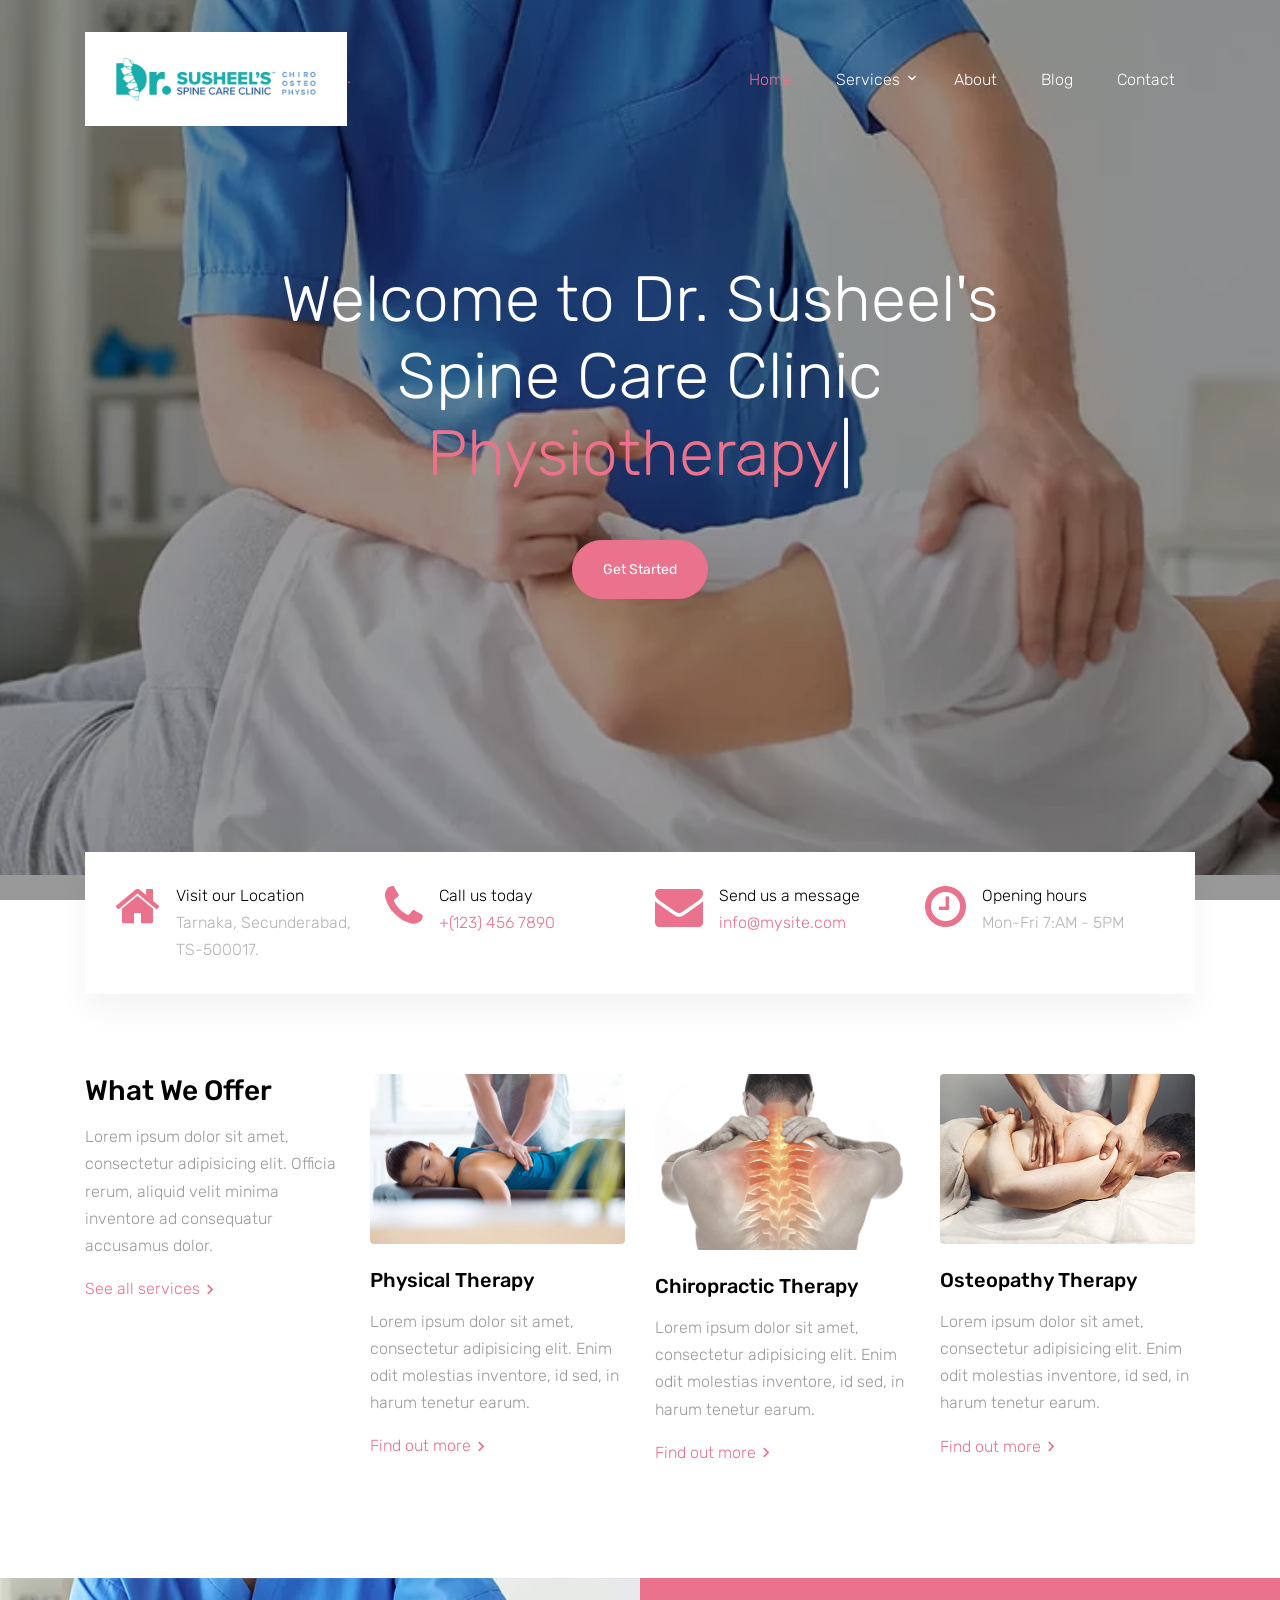
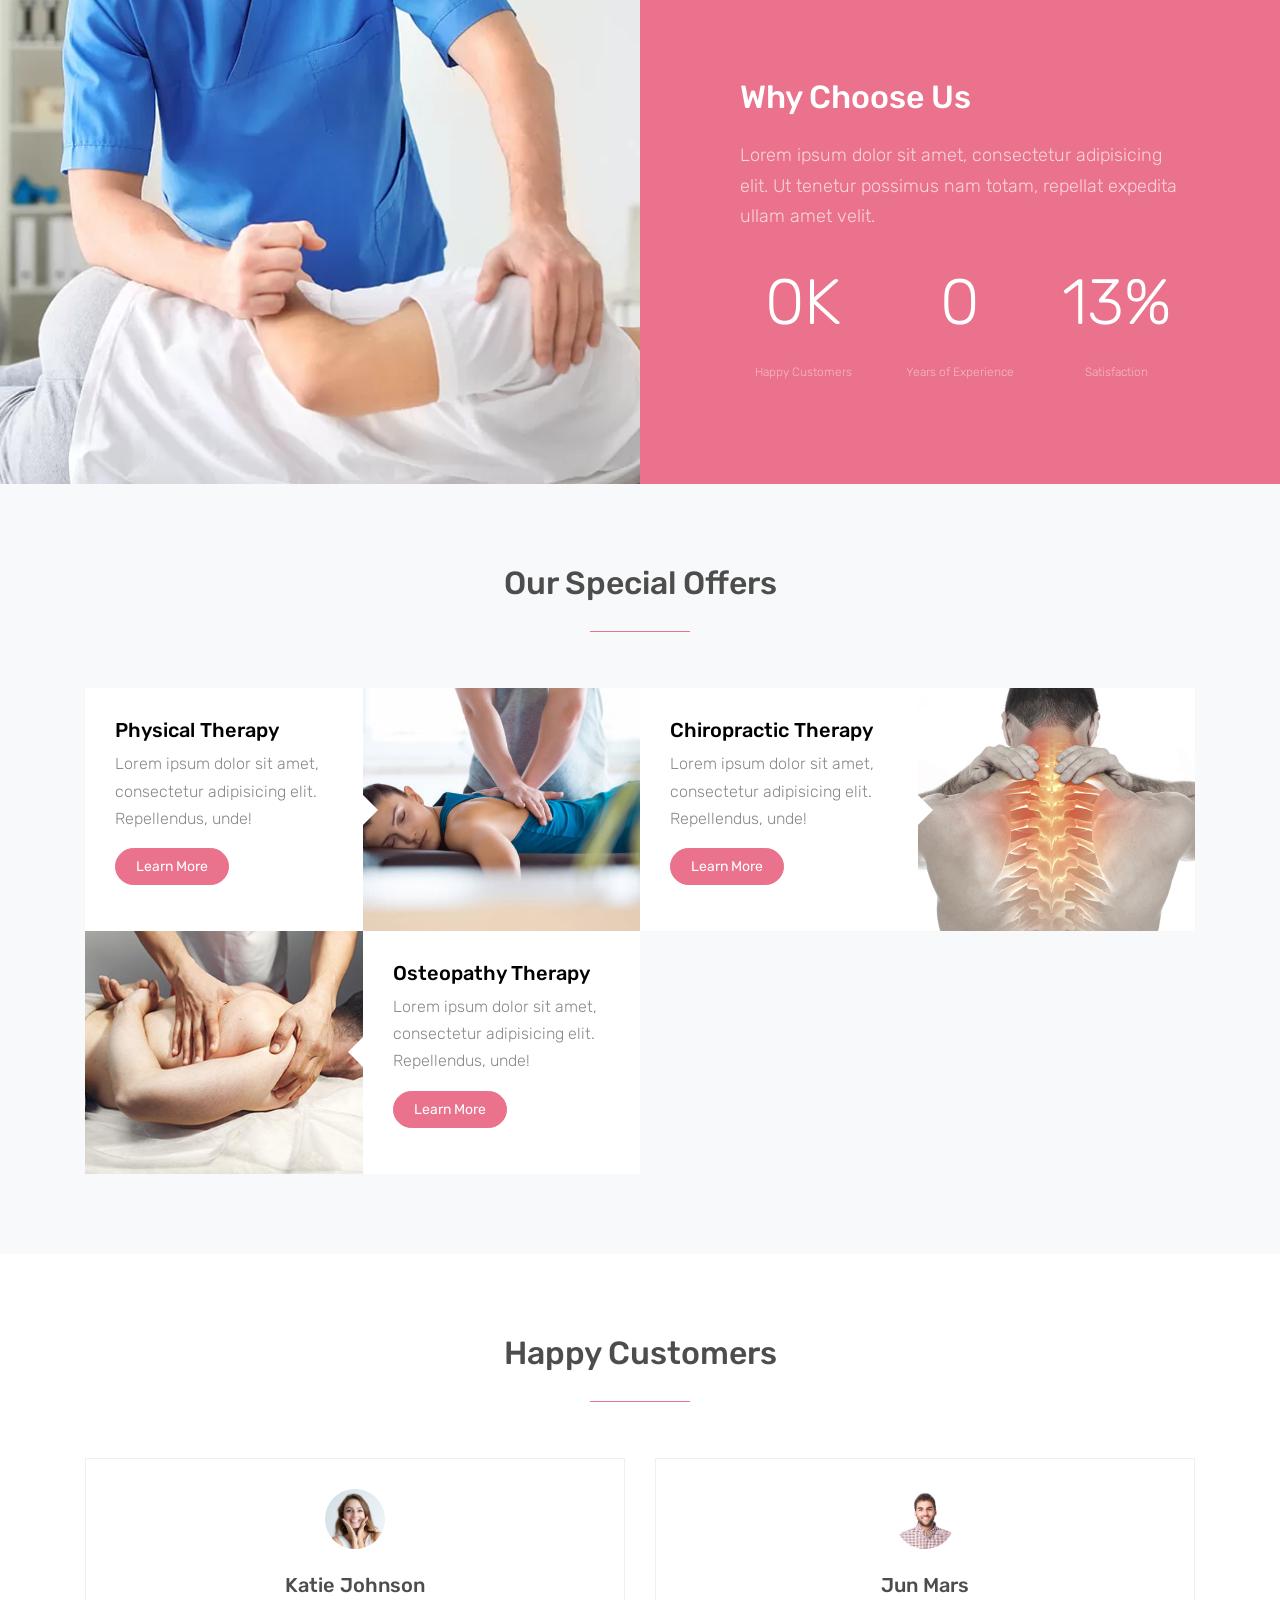
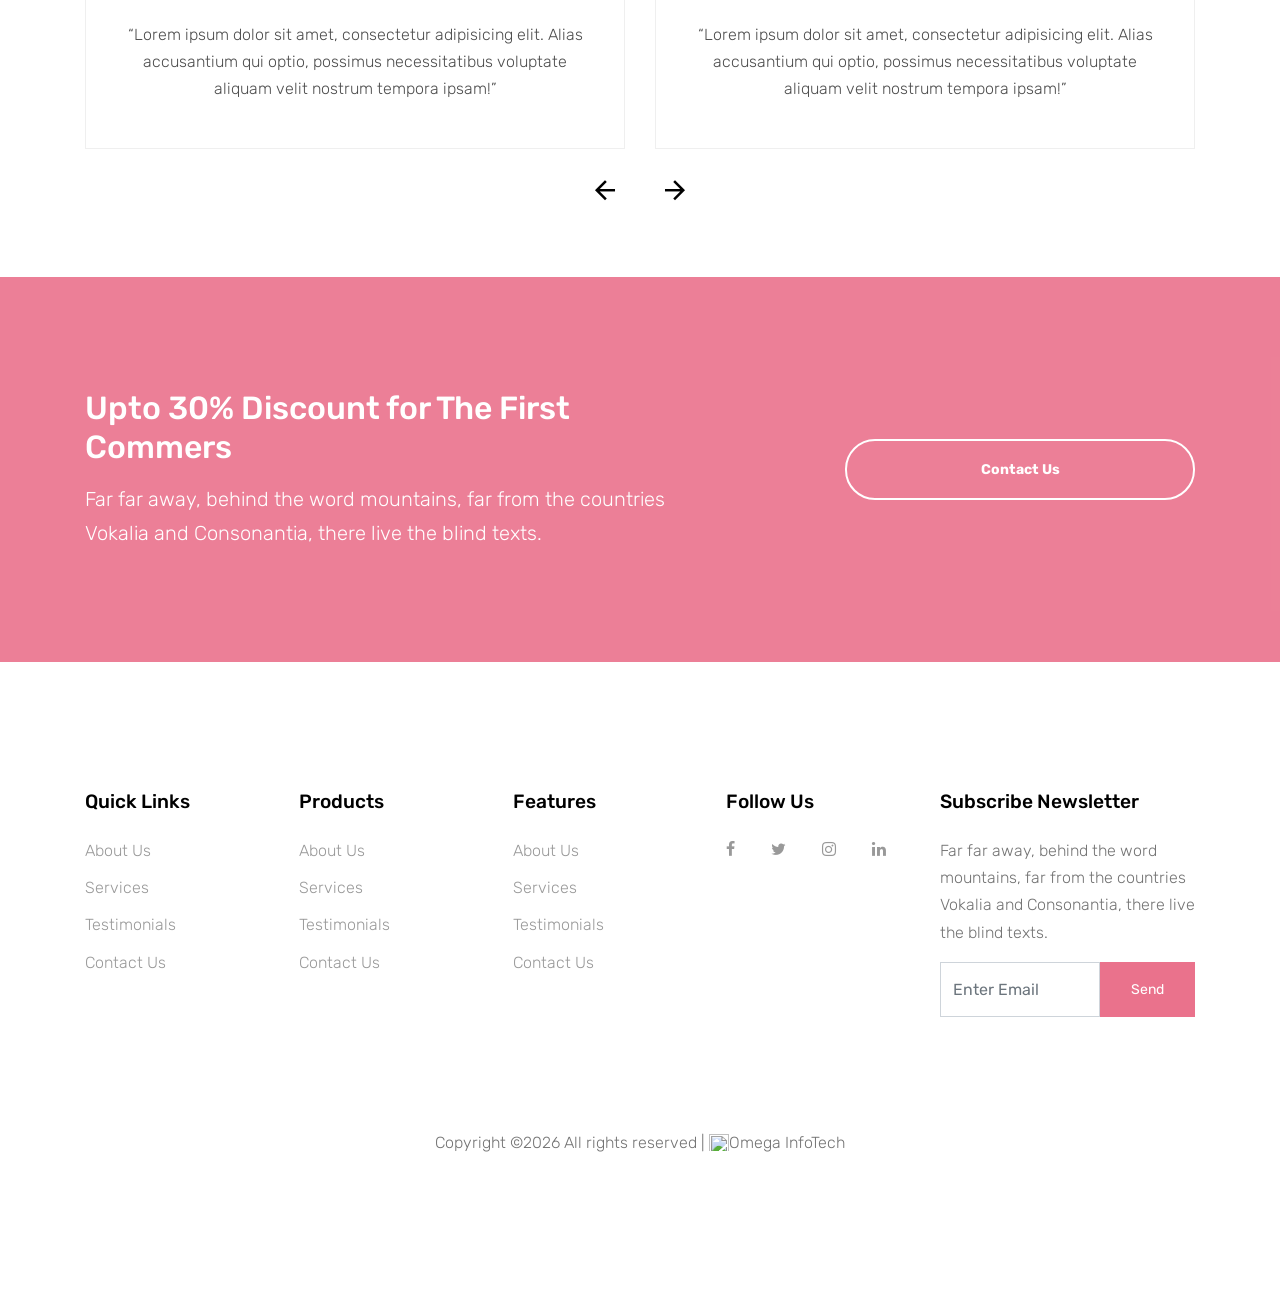
==== index.html @ 82d9778d "deployed" ====
<!DOCTYPE html>
<html lang="en">
  <head>
    <title>Physical Theraphy &mdash; Website by Omega InfoTech</title>
    <meta charset="utf-8">
    <meta name="viewport" content="width=device-width, initial-scale=1, shrink-to-fit=no">
  

    <link href="https://fonts.googleapis.com/css?family=Rubik:400,700" rel="stylesheet">

    <link rel="stylesheet" href="fonts/icomoon/style.css">

    <link rel="stylesheet" href="css/bootstrap.min.css">
    <link rel="stylesheet" href="css/magnific-popup.css">
    <link rel="stylesheet" href="css/jquery-ui.css">
    <link rel="stylesheet" href="css/owl.carousel.min.css">
    <link rel="stylesheet" href="css/owl.theme.default.min.css">

    <link rel="stylesheet" href="css/bootstrap-datepicker.css">

    <link rel="stylesheet" href="fonts/flaticon/font/flaticon.css">

    <link rel="stylesheet" href="css/aos.css">
    <link rel="stylesheet" href="css/rangeslider.css">

    <link rel="stylesheet" href="css/style.css">
    
  </head>
  <body>
  
  <div class="site-wrap">

    <div class="site-mobile-menu">
      <div class="site-mobile-menu-header">
        <div class="site-mobile-menu-close mt-3">
          <span class="icon-close2 js-menu-toggle"></span>
        </div>
      </div>
      <div class="site-mobile-menu-body"></div>
    </div>
    
    <header class="site-navbar" role="banner">

      <div class="container">
        <div class="row align-items-center">
          
          <div class="col-11 col-xl-4">
            <a href="index.html" class="text-white mt-0 mb-10"><img class="w-75" src="images/physicaltherapy logo.jpg" /><span class="text-primary">.</span> </a>
          </div>
          <div class="col-12 col-md-8 d-none d-xl-block">
            <nav class="site-navigation position-relative text-right" role="navigation">

              <ul class="site-menu js-clone-nav mr-auto d-none d-lg-block">
                <li class="active"><a href="index.html"><span>Home</span></a></li>
                <li class="has-children">
                  <a href="services.html"><span>Services</span></a>
                  <ul class="dropdown arrow-top">
                    <li><a href="#">Physical Therapy</a></li>
                    <li><a href="#">Chiropractic Therapy</a></li>
                    <li><a href="#">Osteopathy Therapy</a></li>
                    <li class="has-children">
                      <a href="#">Dropdown</a>
                      <ul class="dropdown">
                        <li><a href="#">Physical Therapy</a></li>
                        <li><a href="#">Chiropractic Therapy</a></li>
                        <li><a href="#">Osteopathy Therapy</a></li>
                      </ul>
                    </li>
                  </ul>
                </li>
                <li><a href="about.html"><span>About</span></a></li>
                <li><a href="blog.html"><span>Blog</span></a></li>
                <li><a href="contact.html"><span>Contact</span></a></li>
              </ul>
            </nav>
          </div>


          <div class="d-inline-block d-xl-none ml-md-0 mr-auto py-3" style="position: relative; top: 3px;"><a href="#" class="site-menu-toggle js-menu-toggle text-white"><span class="icon-menu h3"></span></a></div>

          </div>

        </div>
      </div>
      
    </header>



  

    <div class="site-blocks-cover overlay" style="background-image: url(images/hero_bg_1.jpg);" data-aos="fade" data-stellar-background-ratio="0.5">
      <div class="container">
        <div class="row align-items-center justify-content-center text-center">

          <div class="col-md-10">
            
            <div class="row justify-content-center mb-4">
              <div class="col-md-10 text-center">
                <h1 data-aos="fade-up" class="mb-5">Welcome to Dr. Susheel's Spine Care Clinic <br/><span class="typed-words"></span></h1>

                <p data-aos="fade-up" data-aos-delay="100"><a href="#" class="btn btn-primary btn-pill">Get Started</a></p>
              </div>
            </div>

          </div>
        </div>
      </div>
    </div>  



    <div class="block-quick-info-2">
      <div class="container">
        <div class="block-quick-info-2-inner">
          <div class="row">
            <div class="col-sm-6 col-md-6 col-lg-3 mb-3 mb-lg-0">
              <div class="d-flex quick-info-2">
                <span class="icon icon-home mr-3"></span>
                <div class="text">
                  <strong class="d-block heading">Visit our Location</strong>
                  <span class="excerpt">Tarnaka, Secunderabad, TS-500017.</span>
                </div>
              </div>
            </div>
            <div class="col-sm-6 col-md-6 col-lg-3 mb-3 mb-lg-0">
              <div class="d-flex quick-info-2">
                <span class="icon icon-phone mr-3"></span>
                <div class="text">
                  <strong class="d-block heading">Call us today</strong>
                  <span class="excerpt"><a href="#">+(123) 456 7890</a></span>
                </div>
              </div>
            </div>
            <div class="col-sm-6 col-md-6 col-lg-3 mb-3 mb-lg-0">
              <div class="d-flex quick-info-2">
                <span class="icon icon-envelope mr-3"></span>
                <div class="text">
                  <strong class="d-block heading">Send us a message</strong>
                  <span class="excerpt"><a href="#">info@mysite.com</a></span>
                </div>
              </div>
            </div>
            <div class="col-sm-6 col-md-6 col-lg-3 mb-3 mb-lg-0">
              <div class="d-flex quick-info-2">
                <span class="icon icon-clock-o mr-3"></span>
                <div class="text">
                  <strong class="d-block heading">Opening hours</strong>
                  <span class="excerpt">Mon-Fri 7:AM - 5PM</span>
                </div>
              </div>
            </div>
          </div>
        </div>
      </div>
    </div>

    <div class="block-services-1 py-5">
      <div class="container">
        <div class="row">
          <div class="mb-4 mb-lg-0 col-sm-6 col-md-6 col-lg-3">
            <h3 class="mb-3">What We Offer</h3>
            <p>Lorem ipsum dolor sit amet, consectetur adipisicing elit. Officia rerum, aliquid velit minima inventore ad consequatur accusamus dolor.</p>
            <p><a href="#" class="d-inline-flex align-items-center block-service-1-more"><span>See all services</span> <span class="icon-keyboard_arrow_right icon"></span></a></p>
          </div>
          <div class="mb-4 mb-lg-0 col-sm-6 col-md-6 col-lg-3">
            <div class="block-service-1-card">
              <a href="#" class="thumbnail-link d-block mb-4"><img src="images/img_1.jpg" alt="Image" class="img-fluid"></a>
              <h3 class="block-service-1-heading mb-3"><a href="#">Physical Therapy</a></h3>
              <div class="block-service-1-excerpt"><p>Lorem ipsum dolor sit amet, consectetur adipisicing elit. Enim odit molestias inventore, id sed, in harum tenetur earum.</p></div>
              <p><a href="#" class="d-inline-flex align-items-center block-service-1-more"><span>Find out more</span> <span class="icon-keyboard_arrow_right icon"></span></a></p>
            </div>
          </div>
          <div class="mb-4 mb-lg-0 col-sm-6 col-md-6 col-lg-3">
            <div class="block-service-1-card">
              <a href="#" class="thumbnail-link d-block mb-4"><img src="images/img_2.jpg" alt="Image" class="img-fluid"></a>
              <h3 class="block-service-1-heading mb-3"><a href="#">Chiropractic Therapy</a></h3>
              <div class="block-service-1-excerpt"><p>Lorem ipsum dolor sit amet, consectetur adipisicing elit. Enim odit molestias inventore, id sed, in harum tenetur earum.</p></div>
              <p><a href="#" class="d-inline-flex align-items-center block-service-1-more"><span>Find out more</span> <span class="icon-keyboard_arrow_right icon"></span></a></p>
            </div>
          </div>
          <div class="mb-4 mb-lg-0 col-sm-6 col-md-6 col-lg-3">
            <div class="block-service-1-card">
              <a href="#" class="thumbnail-link d-block mb-4"><img src="images/img_3.jpg" alt="Image" class="img-fluid"></a>
              <h3 class="block-service-1-heading mb-3"><a href="#">Osteopathy Therapy</a></h3>
              <div class="block-service-1-excerpt"><p>Lorem ipsum dolor sit amet, consectetur adipisicing elit. Enim odit molestias inventore, id sed, in harum tenetur earum.</p></div>
              <p><a href="#" class="d-inline-flex align-items-center block-service-1-more"><span>Find out more</span> <span class="icon-keyboard_arrow_right icon"></span></a></p>
            </div>
          </div>
        </div>
      </div>
    </div>

    <div class="block-half-content-1 d-block d-lg-flex mt-5">
      <div class="block-half-content-img" style="background-image: url('images/hero_bg_1.jpg')">
        
      </div>
      <div class="block-half-content-text bg-primary">
        <div class="block-half-content-text-inner">
          <h2 class="block-half-content-heading mb-4">Why Choose Us</h2>
          <div class="block-half-content-excerpt">
          <p class="lead">Lorem ipsum dolor sit amet, consectetur adipisicing elit. Ut tenetur possimus nam totam, repellat expedita ullam amet velit.</p>
          </div>
        </div>

        <div class="block-counter-1 section-counter">
          <div class="row">
            <div class="col-sm-4">
              <div class="counter">
                <div class="number-wrap">
                  <span class="block-counter-1-number" data-number="3">0</span><span class="append">K</span>
                </div>
                <span class="block-counter-1-caption">Happy Customers</span>
              </div>
            </div>
            <div class="col-sm-4">
              <div class="counter">
                <div class="number-wrap">
                  <span class="block-counter-1-number" data-number="7">0</span><span class="append"></span>
                </div>
                <span class="block-counter-1-caption">Years of Experience</span>
              </div>
            </div>
            <div class="col-sm-4">
              <div class="counter">
                <div class="number-wrap">
                  <span class="block-counter-1-number" data-number="100">0</span><span class="append">%</span>
                </div>
                <span class="block-counter-1-caption">Satisfaction</span>
              </div>
            </div>
          </div>
        </div>
      </div>
    </div>

    <div class="site-section bg-light">
      <div class="container">
        <div class="row mb-5">
          <div class="col-md-12 text-center">
            <h2 class="site-section-heading text-center font-secondary">Our Special Offers</h2>
          </div>
        </div>
      </div>
      <div class="container">
        <div class="d-block d-lg-flex">
          <div class="half-wrap d-block d-md-flex">
            <div class="half bg-white d-block d-md-flex arrow-right">
              <div class="text">
                <h2>Physical Therapy</h2>
                <p>Lorem ipsum dolor sit amet, consectetur adipisicing elit. Repellendus, unde!</p>
                <p><a href="course-details.html" class="btn btn-primary btn-sm btn-pill">Learn More</a></p>
              </div>
            </div>
            <div class="half bg-img img" style="background-image: url('images/img_1.jpg');"></div>
          </div>
         <div class="half-wrap d-block d-md-flex">
            <div class="half bg-white d-block d-md-flex arrow-right">
              <div class="text">
                <h2>Chiropractic Therapy</h2>
                <p>Lorem ipsum dolor sit amet, consectetur adipisicing elit. Repellendus, unde!</p>
                <p><a href="course-details.html" class="btn btn-primary btn-sm btn-pill">Learn More</a></p>
              </div>
            </div>
            <div class="half bg-img img" style="background-image: url('images/img_2.jpg');"></div>
          </div> 
        </div>

        <div class="d-block d-lg-flex ">
            <div class="half-wrap d-block d-md-flex">
              <div class="half bg-white d-block d-md-flex arrow-left order-md-2">
                <div class="text">
                  <h2>Osteopathy Therapy</h2>
                  <p>Lorem ipsum dolor sit amet, consectetur adipisicing elit. Repellendus, unde!</p>
                  <p><a href="course-details.html" class="btn btn-primary btn-sm btn-pill">Learn More</a></p>
                </div>
              </div>
              <div class="half bg-img img" style="background-image: url('images/img_3.jpg');"></div>
            </div>
            <!--<div class="half-wrap d-block d-md-flex">
              <div class="half bg-white  d-block d-md-flex arrow-left order-md-2">
                <div class="text">
                  <h2>Chiropractic Therapy</h2>
                  <p>Lorem ipsum dolor sit amet, consectetur adipisicing elit. Repellendus, unde!</p>
                  <p><a href="course-details.html" class="btn btn-primary btn-sm btn-pill">Learn More</a></p>
                </div>
              </div>
              <div class="half bg-img img" style="background-image: url('images/img_4.jpg');"></div>
            </div>-->
          </div>
      </div>
    </div>

    <div class="site-section">
      <div class="container">
        <div class="row mb-5">
          <div class="col-md-12 text-center">
            <h2 class="site-section-heading text-center font-secondary">Happy Customers</h2>
          </div>
        </div>
        <div class="row">

          <div class="col-12">

            <div class="owl-carousel-2 owl-carousel">

              <div class="d-block block-testimony mx-auto text-center">
                <div class="person w-25 mx-auto mb-4">
                  <img src="images/person_1.jpg" alt="Image" class="img-fluid rounded-circle w-50 mx-auto">
                </div>
                <div>
                  <h2 class="h5 mb-4">Katie Johnson</h2>
                  <blockquote>&ldquo;Lorem ipsum dolor sit amet, consectetur adipisicing elit. Alias accusantium qui optio, possimus necessitatibus voluptate aliquam velit nostrum tempora ipsam!&rdquo;</blockquote>
                </div>
              </div>

              <div class="d-block block-testimony mx-auto text-center">
                <div class="person w-25 mx-auto mb-4">
                  <img src="images/person_2.jpg" alt="Image" class="img-fluid rounded-circle w-50 mx-auto">
                </div>
                <div>
                  <h2 class="h5 mb-4">Jun Mars</h2>
                  <blockquote>&ldquo;Lorem ipsum dolor sit amet, consectetur adipisicing elit. Alias accusantium qui optio, possimus necessitatibus voluptate aliquam velit nostrum tempora ipsam!&rdquo;</blockquote>
                </div>
              </div>

              <div class="d-block block-testimony mx-auto text-center">
                <div class="person w-25 mx-auto mb-4">
                  <img src="images/person_3.jpg" alt="Image" class="img-fluid rounded-circle w-50 mx-auto">
                </div>
                <div>
                  <h2 class="h5 mb-4">Katie Johnson</h2>
                  <blockquote>&ldquo;Lorem ipsum dolor sit amet, consectetur adipisicing elit. Alias accusantium qui optio, possimus necessitatibus voluptate aliquam velit nostrum tempora ipsam!&rdquo;</blockquote>
                </div>
              </div>

              <div class="d-block block-testimony mx-auto text-center">
                <div class="person w-25 mx-auto mb-4">
                  <img src="images/person_4.jpg" alt="Image" class="img-fluid rounded-circle w-50 mx-auto">
                </div>
                <div>
                  <h2 class="h5 mb-4">Jun Mars</h2>
                  <blockquote>&ldquo;Lorem ipsum dolor sit amet, consectetur adipisicing elit. Alias accusantium qui optio, possimus necessitatibus voluptate aliquam velit nostrum tempora ipsam!&rdquo;</blockquote>
                </div>
              </div>


            </div>
          </div>
          

        </div>
      </div>
    </div>

    <div class="mt-5 block-cta-1 primary-overlay" style="background-image: url('images/hero_bg_2.jpg')">
      <div class="container">
        <div class="row align-items-center justify-content-between">
          <div class="col-lg-7 mb-4 mb-lg-0">
            <h2 class="mb-3 mt-0 text-white">Upto 30% Discount for The First Commers</h2>
            <p class="mb-0 text-white lead">Far far away, behind the word mountains, far from the countries Vokalia and Consonantia, there live the blind texts.</p>
          </div>
          <div class="col-lg-4">
            <p class="mb-0"><a href="contact.html" class="btn btn-outline-white text-white btn-md btn-pill px-5 font-weight-bold btn-block">Contact Us</a></p>
          </div>
        </div>
      </div>
    </div>
    
    <footer class="site-footer">
      <div class="container">
        <div class="row">
          <div class="col-md-9">
            <div class="row">
              <div class="col-md-6 mb-5 mb-lg-0 col-lg-3">
                <h2 class="footer-heading mb-4">Quick Links</h2>
                <ul class="list-unstyled">
                  <li><a href="#">About Us</a></li>
                  <li><a href="#">Services</a></li>
                  <li><a href="#">Testimonials</a></li>
                  <li><a href="#">Contact Us</a></li>
                </ul>
              </div>
              <div class="col-md-6 mb-5 mb-lg-0 col-lg-3">
                <h2 class="footer-heading mb-4">Products</h2>
                <ul class="list-unstyled">
                  <li><a href="#">About Us</a></li>
                  <li><a href="#">Services</a></li>
                  <li><a href="#">Testimonials</a></li>
                  <li><a href="#">Contact Us</a></li>
                </ul>
              </div>
              <div class="col-md-6 mb-5 mb-lg-0 col-lg-3">
                <h2 class="footer-heading mb-4">Features</h2>
                <ul class="list-unstyled">
                  <li><a href="#">About Us</a></li>
                  <li><a href="#">Services</a></li>
                  <li><a href="#">Testimonials</a></li>
                  <li><a href="#">Contact Us</a></li>
                </ul>
              </div>
              <div class="col-md-6 mb-5 mb-lg-0 col-lg-3">
                <h2 class="footer-heading mb-4">Follow Us</h2>
                <a href="#" class="pl-0 pr-3"><span class="icon-facebook"></span></a>
                <a href="#" class="pl-3 pr-3"><span class="icon-twitter"></span></a>
                <a href="#" class="pl-3 pr-3"><span class="icon-instagram"></span></a>
                <a href="#" class="pl-3 pr-3"><span class="icon-linkedin"></span></a>
              </div>
            </div>
          </div>
          <div class="col-lg-3">
            <h2 class="footer-heading mb-4">Subscribe Newsletter</h2>
            <p>Far far away, behind the word mountains, far from the countries Vokalia and Consonantia, there live the blind texts.</p>
            <form action="#" method="post" class="subscription">
              <div class="input-group mb-3  d-flex align-items-stretch">
                <input type="text" class="form-control bg-transparent" placeholder="Enter Email" aria-label="Enter Email" aria-describedby="button-addon2">
                <button class="btn btn-primary text-white" type="button" id="button-addon2">Send</button>
              </div>
            </form>
          </div>
        </div>
        <div class="row pt-5 mt-5">
          <div class="col-12 text-md-center text-left">
            <p>
            
            Copyright &copy;<script>document.write(new Date().getFullYear());</script> All rights reserved | <img class="company-logo w-20" src="https://cdn.iconscout.com/icon/free/png-256/omega-watches-3421671-2854590.png=" />Omega InfoTech</a>
            
            </p>
          </div>
        </div>
      </div>
    </footer>
  </div>

  <script src="js/jquery-3.3.1.min.js"></script>
  <script src="js/jquery-migrate-3.0.1.min.js"></script>
  <script src="js/jquery-ui.js"></script>
  <script src="js/popper.min.js"></script>
  <script src="js/bootstrap.min.js"></script>
  <script src="js/owl.carousel.min.js"></script>
  <script src="js/jquery.stellar.min.js"></script>
  <script src="js/jquery.countdown.min.js"></script>
  <script src="js/jquery.magnific-popup.min.js"></script>
  <script src="js/jquery.animateNumber.min.js"></script>
  <script src="js/jquery.waypoints.min.js"></script>

  <script src="js/bootstrap-datepicker.min.js"></script>
  <script src="js/aos.js"></script>
  <script src="js/rangeslider.min.js"></script>
  

  <script src="js/typed.js"></script>
            <script>
            var typed = new Typed('.typed-words', {
            strings: ["Physiotherapy", "Osteopathy", "Chiropractic Care"],
            typeSpeed: 80,
            backSpeed: 80,
            backDelay: 4000,
            startDelay: 1000,
            loop: true,
            showCursor: true
            });
            </script>

  <script src="js/main.js"></script>
  
  </body>
</html>
---- fonts/icomoon/style.css ----
@font-face {
  font-family: 'icomoon';
  src:  url('fonts/icomoon.eot?10si43');
  src:  url('fonts/icomoon.eot?10si43#iefix') format('embedded-opentype'),
    url('fonts/icomoon.ttf?10si43') format('truetype'),
    url('fonts/icomoon.woff?10si43') format('woff'),
    url('fonts/icomoon.svg?10si43#icomoon') format('svg');
  font-weight: normal;
  font-style: normal;
}

[class^="icon-"], [class*=" icon-"] {
  /* use !important to prevent issues with browser extensions that change fonts */
  font-family: 'icomoon' !important;
  speak: none;
  font-style: normal;
  font-weight: normal;
  font-variant: normal;
  text-transform: none;
  line-height: 1;

  /* Better Font Rendering =========== */
  -webkit-font-smoothing: antialiased;
  -moz-osx-font-smoothing: grayscale;
}

.icon-asterisk:before {
  content: "\f069";
}
.icon-plus:before {
  content: "\f067";
}
.icon-question:before {
  content: "\f128";
}
.icon-minus:before {
  content: "\f068";
}
.icon-glass:before {
  content: "\f000";
}
.icon-music:before {
  content: "\f001";
}
.icon-search:before {
  content: "\f002";
}
.icon-envelope-o:before {
  content: "\f003";
}
.icon-heart:before {
  content: "\f004";
}
.icon-star:before {
  content: "\f005";
}
.icon-star-o:before {
  content: "\f006";
}
.icon-user:before {
  content: "\f007";
}
.icon-film:before {
  content: "\f008";
}
.icon-th-large:before {
  content: "\f009";
}
.icon-th:before {
  content: "\f00a";
}
.icon-th-list:before {
  content: "\f00b";
}
.icon-check:before {
  content: "\f00c";
}
.icon-close:before {
  content: "\f00d";
}
.icon-remove:before {
  content: "\f00d";
}
.icon-times:before {
  content: "\f00d";
}
.icon-search-plus:before {
  content: "\f00e";
}
.icon-search-minus:before {
  content: "\f010";
}
.icon-power-off:before {
  content: "\f011";
}
.icon-signal:before {
  content: "\f012";
}
.icon-cog:before {
  content: "\f013";
}
.icon-gear:before {
  content: "\f013";
}
.icon-trash-o:before {
  content: "\f014";
}
.icon-home:before {
  content: "\f015";
}
.icon-file-o:before {
  content: "\f016";
}
.icon-clock-o:before {
  content: "\f017";
}
.icon-road:before {
  content: "\f018";
}
.icon-download:before {
  content: "\f019";
}
.icon-arrow-circle-o-down:before {
  content: "\f01a";
}
.icon-arrow-circle-o-up:before {
  content: "\f01b";
}
.icon-inbox:before {
  content: "\f01c";
}
.icon-play-circle-o:before {
  content: "\f01d";
}
.icon-repeat:before {
  content: "\f01e";
}
.icon-rotate-right:before {
  content: "\f01e";
}
.icon-refresh:before {
  content: "\f021";
}
.icon-list-alt:before {
  content: "\f022";
}
.icon-lock:before {
  content: "\f023";
}
.icon-flag:before {
  content: "\f024";
}
.icon-headphones:before {
  content: "\f025";
}
.icon-volume-off:before {
  content: "\f026";
}
.icon-volume-down:before {
  content: "\f027";
}
.icon-volume-up:before {
  content: "\f028";
}
.icon-qrcode:before {
  content: "\f029";
}
.icon-barcode:before {
  content: "\f02a";
}
.icon-tag:before {
  content: "\f02b";
}
.icon-tags:before {
  content: "\f02c";
}
.icon-book:before {
  content: "\f02d";
}
.icon-bookmark:before {
  content: "\f02e";
}
.icon-print:before {
  content: "\f02f";
}
.icon-camera:before {
  content: "\f030";
}
.icon-font:before {
  content: "\f031";
}
.icon-bold:before {
  content: "\f032";
}
.icon-italic:before {
  content: "\f033";
}
.icon-text-height:before {
  content: "\f034";
}
.icon-text-width:before {
  content: "\f035";
}
.icon-align-left:before {
  content: "\f036";
}
.icon-align-center:before {
  content: "\f037";
}
.icon-align-right:before {
  content: "\f038";
}
.icon-align-justify:before {
  content: "\f039";
}
.icon-list:before {
  content: "\f03a";
}
.icon-dedent:before {
  content: "\f03b";
}
.icon-outdent:before {
  content: "\f03b";
}
.icon-indent:before {
  content: "\f03c";
}
.icon-video-camera:before {
  content: "\f03d";
}
.icon-image:before {
  content: "\f03e";
}
.icon-photo:before {
  content: "\f03e";
}
.icon-picture-o:before {
  content: "\f03e";
}
.icon-pencil:before {
  content: "\f040";
}
.icon-map-marker:before {
  content: "\f041";
}
.icon-adjust:before {
  content: "\f042";
}
.icon-tint:before {
  content: "\f043";
}
.icon-edit:before {
  content: "\f044";
}
.icon-pencil-square-o:before {
  content: "\f044";
}
.icon-share-square-o:before {
  content: "\f045";
}
.icon-check-square-o:before {
  content: "\f046";
}
.icon-arrows:before {
  content: "\f047";
}
.icon-step-backward:before {
  content: "\f048";
}
.icon-fast-backward:before {
  content: "\f049";
}
.icon-backward:before {
  content: "\f04a";
}
.icon-play:before {
  content: "\f04b";
}
.icon-pause:before {
  content: "\f04c";
}
.icon-stop:before {
  content: "\f04d";
}
.icon-forward:before {
  content: "\f04e";
}
.icon-fast-forward:before {
  content: "\f050";
}
.icon-step-forward:before {
  content: "\f051";
}
.icon-eject:before {
  content: "\f052";
}
.icon-chevron-left:before {
  content: "\f053";
}
.icon-chevron-right:before {
  content: "\f054";
}
.icon-plus-circle:before {
  content: "\f055";
}
.icon-minus-circle:before {
  content: "\f056";
}
.icon-times-circle:before {
  content: "\f057";
}
.icon-check-circle:before {
  content: "\f058";
}
.icon-question-circle:before {
  content: "\f059";
}
.icon-info-circle:before {
  content: "\f05a";
}
.icon-crosshairs:before {
  content: "\f05b";
}
.icon-times-circle-o:before {
  content: "\f05c";
}
.icon-check-circle-o:before {
  content: "\f05d";
}
.icon-ban:before {
  content: "\f05e";
}
.icon-arrow-left:before {
  content: "\f060";
}
.icon-arrow-right:before {
  content: "\f061";
}
.icon-arrow-up:before {
  content: "\f062";
}
.icon-arrow-down:before {
  content: "\f063";
}
.icon-mail-forward:before {
  content: "\f064";
}
.icon-share:before {
  content: "\f064";
}
.icon-expand:before {
  content: "\f065";
}
.icon-compress:before {
  content: "\f066";
}
.icon-exclamation-circle:before {
  content: "\f06a";
}
.icon-gift:before {
  content: "\f06b";
}
.icon-leaf:before {
  content: "\f06c";
}
.icon-fire:before {
  content: "\f06d";
}
.icon-eye:before {
  content: "\f06e";
}
.icon-eye-slash:before {
  content: "\f070";
}
.icon-exclamation-triangle:before {
  content: "\f071";
}
.icon-warning:before {
  content: "\f071";
}
.icon-plane:before {
  content: "\f072";
}
.icon-calendar:before {
  content: "\f073";
}
.icon-random:before {
  content: "\f074";
}
.icon-comment:before {
  content: "\f075";
}
.icon-magnet:before {
  content: "\f076";
}
.icon-chevron-up:before {
  content: "\f077";
}
.icon-chevron-down:before {
  content: "\f078";
}
.icon-retweet:before {
  content: "\f079";
}
.icon-shopping-cart:before {
  content: "\f07a";
}
.icon-folder:before {
  content: "\f07b";
}
.icon-folder-open:before {
  content: "\f07c";
}
.icon-arrows-v:before {
  content: "\f07d";
}
.icon-arrows-h:before {
  content: "\f07e";
}
.icon-bar-chart:before {
  content: "\f080";
}
.icon-bar-chart-o:before {
  content: "\f080";
}
.icon-twitter-square:before {
  content: "\f081";
}
.icon-facebook-square:before {
  content: "\f082";
}
.icon-camera-retro:before {
  content: "\f083";
}
.icon-key:before {
  content: "\f084";
}
.icon-cogs:before {
  content: "\f085";
}
.icon-gears:before {
  content: "\f085";
}
.icon-comments:before {
  content: "\f086";
}
.icon-thumbs-o-up:before {
  content: "\f087";
}
.icon-thumbs-o-down:before {
  content: "\f088";
}
.icon-star-half:before {
  content: "\f089";
}
.icon-heart-o:before {
  content: "\f08a";
}
.icon-sign-out:before {
  content: "\f08b";
}
.icon-linkedin-square:before {
  content: "\f08c";
}
.icon-thumb-tack:before {
  content: "\f08d";
}
.icon-external-link:before {
  content: "\f08e";
}
.icon-sign-in:before {
  content: "\f090";
}
.icon-trophy:before {
  content: "\f091";
}
.icon-github-square:before {
  content: "\f092";
}
.icon-upload:before {
  content: "\f093";
}
.icon-lemon-o:before {
  content: "\f094";
}
.icon-phone:before {
  content: "\f095";
}
.icon-square-o:before {
  content: "\f096";
}
.icon-bookmark-o:before {
  content: "\f097";
}
.icon-phone-square:before {
  content: "\f098";
}
.icon-twitter:before {
  content: "\f099";
}
.icon-facebook:before {
  content: "\f09a";
}
.icon-facebook-f:before {
  content: "\f09a";
}
.icon-github:before {
  content: "\f09b";
}
.icon-unlock:before {
  content: "\f09c";
}
.icon-credit-card:before {
  content: "\f09d";
}
.icon-feed:before {
  content: "\f09e";
}
.icon-rss:before {
  content: "\f09e";
}
.icon-hdd-o:before {
  content: "\f0a0";
}
.icon-bullhorn:before {
  content: "\f0a1";
}
.icon-bell-o:before {
  content: "\f0a2";
}
.icon-certificate:before {
  content: "\f0a3";
}
.icon-hand-o-right:before {
  content: "\f0a4";
}
.icon-hand-o-left:before {
  content: "\f0a5";
}
.icon-hand-o-up:before {
  content: "\f0a6";
}
.icon-hand-o-down:before {
  content: "\f0a7";
}
.icon-arrow-circle-left:before {
  content: "\f0a8";
}
.icon-arrow-circle-right:before {
  content: "\f0a9";
}
.icon-arrow-circle-up:before {
  content: "\f0aa";
}
.icon-arrow-circle-down:before {
  content: "\f0ab";
}
.icon-globe:before {
  content: "\f0ac";
}
.icon-wrench:before {
  content: "\f0ad";
}
.icon-tasks:before {
  content: "\f0ae";
}
.icon-filter:before {
  content: "\f0b0";
}
.icon-briefcase:before {
  content: "\f0b1";
}
.icon-arrows-alt:before {
  content: "\f0b2";
}
.icon-group:before {
  content: "\f0c0";
}
.icon-users:before {
  content: "\f0c0";
}
.icon-chain:before {
  content: "\f0c1";
}
.icon-link:before {
  content: "\f0c1";
}
.icon-cloud:before {
  content: "\f0c2";
}
.icon-flask:before {
  content: "\f0c3";
}
.icon-cut:before {
  content: "\f0c4";
}
.icon-scissors:before {
  content: "\f0c4";
}
.icon-copy:before {
  content: "\f0c5";
}
.icon-files-o:before {
  content: "\f0c5";
}
.icon-paperclip:before {
  content: "\f0c6";
}
.icon-floppy-o:before {
  content: "\f0c7";
}
.icon-save:before {
  content: "\f0c7";
}
.icon-square:before {
  content: "\f0c8";
}
.icon-bars:before {
  content: "\f0c9";
}
.icon-navicon:before {
  content: "\f0c9";
}
.icon-reorder:before {
  content: "\f0c9";
}
.icon-list-ul:before {
  content: "\f0ca";
}
.icon-list-ol:before {
  content: "\f0cb";
}
.icon-strikethrough:before {
  content: "\f0cc";
}
.icon-underline:before {
  content: "\f0cd";
}
.icon-table:before {
  content: "\f0ce";
}
.icon-magic:before {
  content: "\f0d0";
}
.icon-truck:before {
  content: "\f0d1";
}
.icon-pinterest:before {
  content: "\f0d2";
}
.icon-pinterest-square:before {
  content: "\f0d3";
}
.icon-google-plus-square:before {
  content: "\f0d4";
}
.icon-google-plus:before {
  content: "\f0d5";
}
.icon-money:before {
  content: "\f0d6";
}
.icon-caret-down:before {
  content: "\f0d7";
}
.icon-caret-up:before {
  content: "\f0d8";
}
.icon-caret-left:before {
  content: "\f0d9";
}
.icon-caret-right:before {
  content: "\f0da";
}
.icon-columns:before {
  content: "\f0db";
}
.icon-sort:before {
  content: "\f0dc";
}
.icon-unsorted:before {
  content: "\f0dc";
}
.icon-sort-desc:before {
  content: "\f0dd";
}
.icon-sort-down:before {
  content: "\f0dd";
}
.icon-sort-asc:before {
  content: "\f0de";
}
.icon-sort-up:before {
  content: "\f0de";
}
.icon-envelope:before {
  content: "\f0e0";
}
.icon-linkedin:before {
  content: "\f0e1";
}
.icon-rotate-left:before {
  content: "\f0e2";
}
.icon-undo:before {
  content: "\f0e2";
}
.icon-gavel:before {
  content: "\f0e3";
}
.icon-legal:before {
  content: "\f0e3";
}
.icon-dashboard:before {
  content: "\f0e4";
}
.icon-tachometer:before {
  content: "\f0e4";
}
.icon-comment-o:before {
  content: "\f0e5";
}
.icon-comments-o:before {
  content: "\f0e6";
}
.icon-bolt:before {
  content: "\f0e7";
}
.icon-flash:before {
  content: "\f0e7";
}
.icon-sitemap:before {
  content: "\f0e8";
}
.icon-umbrella:before {
  content: "\f0e9";
}
.icon-clipboard:before {
  content: "\f0ea";
}
.icon-paste:before {
  content: "\f0ea";
}
.icon-lightbulb-o:before {
  content: "\f0eb";
}
.icon-exchange:before {
  content: "\f0ec";
}
.icon-cloud-download:before {
  content: "\f0ed";
}
.icon-cloud-upload:before {
  content: "\f0ee";
}
.icon-user-md:before {
  content: "\f0f0";
}
.icon-stethoscope:before {
  content: "\f0f1";
}
.icon-suitcase:before {
  content: "\f0f2";
}
.icon-bell:before {
  content: "\f0f3";
}
.icon-coffee:before {
  content: "\f0f4";
}
.icon-cutlery:before {
  content: "\f0f5";
}
.icon-file-text-o:before {
  content: "\f0f6";
}
.icon-building-o:before {
  content: "\f0f7";
}
.icon-hospital-o:before {
  content: "\f0f8";
}
.icon-ambulance:before {
  content: "\f0f9";
}
.icon-medkit:before {
  content: "\f0fa";
}
.icon-fighter-jet:before {
  content: "\f0fb";
}
.icon-beer:before {
  content: "\f0fc";
}
.icon-h-square:before {
  content: "\f0fd";
}
.icon-plus-square:before {
  content: "\f0fe";
}
.icon-angle-double-left:before {
  content: "\f100";
}
.icon-angle-double-right:before {
  content: "\f101";
}
.icon-angle-double-up:before {
  content: "\f102";
}
.icon-angle-double-down:before {
  content: "\f103";
}
.icon-angle-left:before {
  content: "\f104";
}
.icon-angle-right:before {
  content: "\f105";
}
.icon-angle-up:before {
  content: "\f106";
}
.icon-angle-down:before {
  content: "\f107";
}
.icon-desktop:before {
  content: "\f108";
}
.icon-laptop:before {
  content: "\f109";
}
.icon-tablet:before {
  content: "\f10a";
}
.icon-mobile:before {
  content: "\f10b";
}
.icon-mobile-phone:before {
  content: "\f10b";
}
.icon-circle-o:before {
  content: "\f10c";
}
.icon-quote-left:before {
  content: "\f10d";
}
.icon-quote-right:before {
  content: "\f10e";
}
.icon-spinner:before {
  content: "\f110";
}
.icon-circle:before {
  content: "\f111";
}
.icon-mail-reply:before {
  content: "\f112";
}
.icon-reply:before {
  content: "\f112";
}
.icon-github-alt:before {
  content: "\f113";
}
.icon-folder-o:before {
  content: "\f114";
}
.icon-folder-open-o:before {
  content: "\f115";
}
.icon-smile-o:before {
  content: "\f118";
}
.icon-frown-o:before {
  content: "\f119";
}
.icon-meh-o:before {
  content: "\f11a";
}
.icon-gamepad:before {
  content: "\f11b";
}
.icon-keyboard-o:before {
  content: "\f11c";
}
.icon-flag-o:before {
  content: "\f11d";
}
.icon-flag-checkered:before {
  content: "\f11e";
}
.icon-terminal:before {
  content: "\f120";
}
.icon-code:before {
  content: "\f121";
}
.icon-mail-reply-all:before {
  content: "\f122";
}
.icon-reply-all:before {
  content: "\f122";
}
.icon-star-half-empty:before {
  content: "\f123";
}
.icon-star-half-full:before {
  content: "\f123";
}
.icon-star-half-o:before {
  content: "\f123";
}
.icon-location-arrow:before {
  content: "\f124";
}
.icon-crop:before {
  content: "\f125";
}
.icon-code-fork:before {
  content: "\f126";
}
.icon-chain-broken:before {
  content: "\f127";
}
.icon-unlink:before {
  content: "\f127";
}
.icon-info:before {
  content: "\f129";
}
.icon-exclamation:before {
  content: "\f12a";
}
.icon-superscript:before {
  content: "\f12b";
}
.icon-subscript:before {
  content: "\f12c";
}
.icon-eraser:before {
  content: "\f12d";
}
.icon-puzzle-piece:before {
  content: "\f12e";
}
.icon-microphone:before {
  content: "\f130";
}
.icon-microphone-slash:before {
  content: "\f131";
}
.icon-shield:before {
  content: "\f132";
}
.icon-calendar-o:before {
  content: "\f133";
}
.icon-fire-extinguisher:before {
  content: "\f134";
}
.icon-rocket:before {
  content: "\f135";
}
.icon-maxcdn:before {
  content: "\f136";
}
.icon-chevron-circle-left:before {
  content: "\f137";
}
.icon-chevron-circle-right:before {
  content: "\f138";
}
.icon-chevron-circle-up:before {
  content: "\f139";
}
.icon-chevron-circle-down:before {
  content: "\f13a";
}
.icon-html5:before {
  content: "\f13b";
}
.icon-css3:before {
  content: "\f13c";
}
.icon-anchor:before {
  content: "\f13d";
}
.icon-unlock-alt:before {
  content: "\f13e";
}
.icon-bullseye:before {
  content: "\f140";
}
.icon-ellipsis-h:before {
  content: "\f141";
}
.icon-ellipsis-v:before {
  content: "\f142";
}
.icon-rss-square:before {
  content: "\f143";
}
.icon-play-circle:before {
  content: "\f144";
}
.icon-ticket:before {
  content: "\f145";
}
.icon-minus-square:before {
  content: "\f146";
}
.icon-minus-square-o:before {
  content: "\f147";
}
.icon-level-up:before {
  content: "\f148";
}
.icon-level-down:before {
  content: "\f149";
}
.icon-check-square:before {
  content: "\f14a";
}
.icon-pencil-square:before {
  content: "\f14b";
}
.icon-external-link-square:before {
  content: "\f14c";
}
.icon-share-square:before {
  content: "\f14d";
}
.icon-compass:before {
  content: "\f14e";
}
.icon-caret-square-o-down:before {
  content: "\f150";
}
.icon-toggle-down:before {
  content: "\f150";
}
.icon-caret-square-o-up:before {
  content: "\f151";
}
.icon-toggle-up:before {
  content: "\f151";
}
.icon-caret-square-o-right:before {
  content: "\f152";
}
.icon-toggle-right:before {
  content: "\f152";
}
.icon-eur:before {
  content: "\f153";
}
.icon-euro:before {
  content: "\f153";
}
.icon-gbp:before {
  content: "\f154";
}
.icon-dollar:before {
  content: "\f155";
}
.icon-usd:before {
  content: "\f155";
}
.icon-inr:before {
  content: "\f156";
}
.icon-rupee:before {
  content: "\f156";
}
.icon-cny:before {
  content: "\f157";
}
.icon-jpy:before {
  content: "\f157";
}
.icon-rmb:before {
  content: "\f157";
}
.icon-yen:before {
  content: "\f157";
}
.icon-rouble:before {
  content: "\f158";
}
.icon-rub:before {
  content: "\f158";
}
.icon-ruble:before {
  content: "\f158";
}
.icon-krw:before {
  content: "\f159";
}
.icon-won:before {
  content: "\f159";
}
.icon-bitcoin:before {
  content: "\f15a";
}
.icon-btc:before {
  content: "\f15a";
}
.icon-file:before {
  content: "\f15b";
}
.icon-file-text:before {
  content: "\f15c";
}
.icon-sort-alpha-asc:before {
  content: "\f15d";
}
.icon-sort-alpha-desc:before {
  content: "\f15e";
}
.icon-sort-amount-asc:before {
  content: "\f160";
}
.icon-sort-amount-desc:before {
  content: "\f161";
}
.icon-sort-numeric-asc:before {
  content: "\f162";
}
.icon-sort-numeric-desc:before {
  content: "\f163";
}
.icon-thumbs-up:before {
  content: "\f164";
}
.icon-thumbs-down:before {
  content: "\f165";
}
.icon-youtube-square:before {
  content: "\f166";
}
.icon-youtube:before {
  content: "\f167";
}
.icon-xing:before {
  content: "\f168";
}
.icon-xing-square:before {
  content: "\f169";
}
.icon-youtube-play:before {
  content: "\f16a";
}
.icon-dropbox:before {
  content: "\f16b";
}
.icon-stack-overflow:before {
  content: "\f16c";
}
.icon-instagram:before {
  content: "\f16d";
}
.icon-flickr:before {
  content: "\f16e";
}
.icon-adn:before {
  content: "\f170";
}
.icon-bitbucket:before {
  content: "\f171";
}
.icon-bitbucket-square:before {
  content: "\f172";
}
.icon-tumblr:before {
  content: "\f173";
}
.icon-tumblr-square:before {
  content: "\f174";
}
.icon-long-arrow-down:before {
  content: "\f175";
}
.icon-long-arrow-up:before {
  content: "\f176";
}
.icon-long-arrow-left:before {
  content: "\f177";
}
.icon-long-arrow-right:before {
  content: "\f178";
}
.icon-apple:before {
  content: "\f179";
}
.icon-windows:before {
  content: "\f17a";
}
.icon-android:before {
  content: "\f17b";
}
.icon-linux:before {
  content: "\f17c";
}
.icon-dribbble:before {
  content: "\f17d";
}
.icon-skype:before {
  content: "\f17e";
}
.icon-foursquare:before {
  content: "\f180";
}
.icon-trello:before {
  content: "\f181";
}
.icon-female:before {
  content: "\f182";
}
.icon-male:before {
  content: "\f183";
}
.icon-gittip:before {
  content: "\f184";
}
.icon-gratipay:before {
  content: "\f184";
}
.icon-sun-o:before {
  content: "\f185";
}
.icon-moon-o:before {
  content: "\f186";
}
.icon-archive:before {
  content: "\f187";
}
.icon-bug:before {
  content: "\f188";
}
.icon-vk:before {
  content: "\f189";
}
.icon-weibo:before {
  content: "\f18a";
}
.icon-renren:before {
  content: "\f18b";
}
.icon-pagelines:before {
  content: "\f18c";
}
.icon-stack-exchange:before {
  content: "\f18d";
}
.icon-arrow-circle-o-right:before {
  content: "\f18e";
}
.icon-arrow-circle-o-left:before {
  content: "\f190";
}
.icon-caret-square-o-left:before {
  content: "\f191";
}
.icon-toggle-left:before {
  content: "\f191";
}
.icon-dot-circle-o:before {
  content: "\f192";
}
.icon-wheelchair:before {
  content: "\f193";
}
.icon-vimeo-square:before {
  content: "\f194";
}
.icon-try:before {
  content: "\f195";
}
.icon-turkish-lira:before {
  content: "\f195";
}
.icon-plus-square-o:before {
  content: "\f196";
}
.icon-space-shuttle:before {
  content: "\f197";
}
.icon-slack:before {
  content: "\f198";
}
.icon-envelope-square:before {
  content: "\f199";
}
.icon-wordpress:before {
  content: "\f19a";
}
.icon-openid:before {
  content: "\f19b";
}
.icon-bank:before {
  content: "\f19c";
}
.icon-institution:before {
  content: "\f19c";
}
.icon-university:before {
  content: "\f19c";
}
.icon-graduation-cap:before {
  content: "\f19d";
}
.icon-mortar-board:before {
  content: "\f19d";
}
.icon-yahoo:before {
  content: "\f19e";
}
.icon-google:before {
  content: "\f1a0";
}
.icon-reddit:before {
  content: "\f1a1";
}
.icon-reddit-square:before {
  content: "\f1a2";
}
.icon-stumbleupon-circle:before {
  content: "\f1a3";
}
.icon-stumbleupon:before {
  content: "\f1a4";
}
.icon-delicious:before {
  content: "\f1a5";
}
.icon-digg:before {
  content: "\f1a6";
}
.icon-pied-piper-pp:before {
  content: "\f1a7";
}
.icon-pied-piper-alt:before {
  content: "\f1a8";
}
.icon-drupal:before {
  content: "\f1a9";
}
.icon-joomla:before {
  content: "\f1aa";
}
.icon-language:before {
  content: "\f1ab";
}
.icon-fax:before {
  content: "\f1ac";
}
.icon-building:before {
  content: "\f1ad";
}
.icon-child:before {
  content: "\f1ae";
}
.icon-paw:before {
  content: "\f1b0";
}
.icon-spoon:before {
  content: "\f1b1";
}
.icon-cube:before {
  content: "\f1b2";
}
.icon-cubes:before {
  content: "\f1b3";
}
.icon-behance:before {
  content: "\f1b4";
}
.icon-behance-square:before {
  content: "\f1b5";
}
.icon-steam:before {
  content: "\f1b6";
}
.icon-steam-square:before {
  content: "\f1b7";
}
.icon-recycle:before {
  content: "\f1b8";
}
.icon-automobile:before {
  content: "\f1b9";
}
.icon-car:before {
  content: "\f1b9";
}
.icon-cab:before {
  content: "\f1ba";
}
.icon-taxi:before {
  content: "\f1ba";
}
.icon-tree:before {
  content: "\f1bb";
}
.icon-spotify:before {
  content: "\f1bc";
}
.icon-deviantart:before {
  content: "\f1bd";
}
.icon-soundcloud:before {
  content: "\f1be";
}
.icon-database:before {
  content: "\f1c0";
}
.icon-file-pdf-o:before {
  content: "\f1c1";
}
.icon-file-word-o:before {
  content: "\f1c2";
}
.icon-file-excel-o:before {
  content: "\f1c3";
}
.icon-file-powerpoint-o:before {
  content: "\f1c4";
}
.icon-file-image-o:before {
  content: "\f1c5";
}
.icon-file-photo-o:before {
  content: "\f1c5";
}
.icon-file-picture-o:before {
  content: "\f1c5";
}
.icon-file-archive-o:before {
  content: "\f1c6";
}
.icon-file-zip-o:before {
  content: "\f1c6";
}
.icon-file-audio-o:before {
  content: "\f1c7";
}
.icon-file-sound-o:before {
  content: "\f1c7";
}
.icon-file-movie-o:before {
  content: "\f1c8";
}
.icon-file-video-o:before {
  content: "\f1c8";
}
.icon-file-code-o:before {
  content: "\f1c9";
}
.icon-vine:before {
  content: "\f1ca";
}
.icon-codepen:before {
  content: "\f1cb";
}
.icon-jsfiddle:before {
  content: "\f1cc";
}
.icon-life-bouy:before {
  content: "\f1cd";
}
.icon-life-buoy:before {
  content: "\f1cd";
}
.icon-life-ring:before {
  content: "\f1cd";
}
.icon-life-saver:before {
  content: "\f1cd";
}
.icon-support:before {
  content: "\f1cd";
}
.icon-circle-o-notch:before {
  content: "\f1ce";
}
.icon-ra:before {
  content: "\f1d0";
}
.icon-rebel:before {
  content: "\f1d0";
}
.icon-resistance:before {
  content: "\f1d0";
}
.icon-empire:before {
  content: "\f1d1";
}
.icon-ge:before {
  content: "\f1d1";
}
.icon-git-square:before {
  content: "\f1d2";
}
.icon-git:before {
  content: "\f1d3";
}
.icon-hacker-news:before {
  content: "\f1d4";
}
.icon-y-combinator-square:before {
  content: "\f1d4";
}
.icon-yc-square:before {
  content: "\f1d4";
}
.icon-tencent-weibo:before {
  content: "\f1d5";
}
.icon-qq:before {
  content: "\f1d6";
}
.icon-wechat:before {
  content: "\f1d7";
}
.icon-weixin:before {
  content: "\f1d7";
}
.icon-paper-plane:before {
  content: "\f1d8";
}
.icon-send:before {
  content: "\f1d8";
}
.icon-paper-plane-o:before {
  content: "\f1d9";
}
.icon-send-o:before {
  content: "\f1d9";
}
.icon-history:before {
  content: "\f1da";
}
.icon-circle-thin:before {
  content: "\f1db";
}
.icon-header:before {
  content: "\f1dc";
}
.icon-paragraph:before {
  content: "\f1dd";
}
.icon-sliders:before {
  content: "\f1de";
}
.icon-share-alt:before {
  content: "\f1e0";
}
.icon-share-alt-square:before {
  content: "\f1e1";
}
.icon-bomb:before {
  content: "\f1e2";
}
.icon-futbol-o:before {
  content: "\f1e3";
}
.icon-soccer-ball-o:before {
  content: "\f1e3";
}
.icon-tty:before {
  content: "\f1e4";
}
.icon-binoculars:before {
  content: "\f1e5";
}
.icon-plug:before {
  content: "\f1e6";
}
.icon-slideshare:before {
  content: "\f1e7";
}
.icon-twitch:before {
  content: "\f1e8";
}
.icon-yelp:before {
  content: "\f1e9";
}
.icon-newspaper-o:before {
  content: "\f1ea";
}
.icon-wifi:before {
  content: "\f1eb";
}
.icon-calculator:before {
  content: "\f1ec";
}
.icon-paypal:before {
  content: "\f1ed";
}
.icon-google-wallet:before {
  content: "\f1ee";
}
.icon-cc-visa:before {
  content: "\f1f0";
}
.icon-cc-mastercard:before {
  content: "\f1f1";
}
.icon-cc-discover:before {
  content: "\f1f2";
}
.icon-cc-amex:before {
  content: "\f1f3";
}
.icon-cc-paypal:before {
  content: "\f1f4";
}
.icon-cc-stripe:before {
  content: "\f1f5";
}
.icon-bell-slash:before {
  content: "\f1f6";
}
.icon-bell-slash-o:before {
  content: "\f1f7";
}
.icon-trash:before {
  content: "\f1f8";
}
.icon-copyright:before {
  content: "\f1f9";
}
.icon-at:before {
  content: "\f1fa";
}
.icon-eyedropper:before {
  content: "\f1fb";
}
.icon-paint-brush:before {
  content: "\f1fc";
}
.icon-birthday-cake:before {
  content: "\f1fd";
}
.icon-area-chart:before {
  content: "\f1fe";
}
.icon-pie-chart:before {
  content: "\f200";
}
.icon-line-chart:before {
  content: "\f201";
}
.icon-lastfm:before {
  content: "\f202";
}
.icon-lastfm-square:before {
  content: "\f203";
}
.icon-toggle-off:before {
  content: "\f204";
}
.icon-toggle-on:before {
  content: "\f205";
}
.icon-bicycle:before {
  content: "\f206";
}
.icon-bus:before {
  content: "\f207";
}
.icon-ioxhost:before {
  content: "\f208";
}
.icon-angellist:before {
  content: "\f209";
}
.icon-cc:before {
  content: "\f20a";
}
.icon-ils:before {
  content: "\f20b";
}
.icon-shekel:before {
  content: "\f20b";
}
.icon-sheqel:before {
  content: "\f20b";
}
.icon-meanpath:before {
  content: "\f20c";
}
.icon-buysellads:before {
  content: "\f20d";
}
.icon-connectdevelop:before {
  content: "\f20e";
}
.icon-dashcube:before {
  content: "\f210";
}
.icon-forumbee:before {
  content: "\f211";
}
.icon-leanpub:before {
  content: "\f212";
}
.icon-sellsy:before {
  content: "\f213";
}
.icon-shirtsinbulk:before {
  content: "\f214";
}
.icon-simplybuilt:before {
  content: "\f215";
}
.icon-skyatlas:before {
  content: "\f216";
}
.icon-cart-plus:before {
  content: "\f217";
}
.icon-cart-arrow-down:before {
  content: "\f218";
}
.icon-diamond:before {
  content: "\f219";
}
.icon-ship:before {
  content: "\f21a";
}
.icon-user-secret:before {
  content: "\f21b";
}
.icon-motorcycle:before {
  content: "\f21c";
}
.icon-street-view:before {
  content: "\f21d";
}
.icon-heartbeat:before {
  content: "\f21e";
}
.icon-venus:before {
  content: "\f221";
}
.icon-mars:before {
  content: "\f222";
}
.icon-mercury:before {
  content: "\f223";
}
.icon-intersex:before {
  content: "\f224";
}
.icon-transgender:before {
  content: "\f224";
}
.icon-transgender-alt:before {
  content: "\f225";
}
.icon-venus-double:before {
  content: "\f226";
}
.icon-mars-double:before {
  content: "\f227";
}
.icon-venus-mars:before {
  content: "\f228";
}
.icon-mars-stroke:before {
  content: "\f229";
}
.icon-mars-stroke-v:before {
  content: "\f22a";
}
.icon-mars-stroke-h:before {
  content: "\f22b";
}
.icon-neuter:before {
  content: "\f22c";
}
.icon-genderless:before {
  content: "\f22d";
}
.icon-facebook-official:before {
  content: "\f230";
}
.icon-pinterest-p:before {
  content: "\f231";
}
.icon-whatsapp:before {
  content: "\f232";
}
.icon-server:before {
  content: "\f233";
}
.icon-user-plus:before {
  content: "\f234";
}
.icon-user-times:before {
  content: "\f235";
}
.icon-bed:before {
  content: "\f236";
}
.icon-hotel:before {
  content: "\f236";
}
.icon-viacoin:before {
  content: "\f237";
}
.icon-train:before {
  content: "\f238";
}
.icon-subway:before {
  content: "\f239";
}
.icon-medium:before {
  content: "\f23a";
}
.icon-y-combinator:before {
  content: "\f23b";
}
.icon-yc:before {
  content: "\f23b";
}
.icon-optin-monster:before {
  content: "\f23c";
}
.icon-opencart:before {
  content: "\f23d";
}
.icon-expeditedssl:before {
  content: "\f23e";
}
.icon-battery:before {
  content: "\f240";
}
.icon-battery-4:before {
  content: "\f240";
}
.icon-battery-full:before {
  content: "\f240";
}
.icon-battery-3:before {
  content: "\f241";
}
.icon-battery-three-quarters:before {
  content: "\f241";
}
.icon-battery-2:before {
  content: "\f242";
}
.icon-battery-half:before {
  content: "\f242";
}
.icon-battery-1:before {
  content: "\f243";
}
.icon-battery-quarter:before {
  content: "\f243";
}
.icon-battery-0:before {
  content: "\f244";
}
.icon-battery-empty:before {
  content: "\f244";
}
.icon-mouse-pointer:before {
  content: "\f245";
}
.icon-i-cursor:before {
  content: "\f246";
}
.icon-object-group:before {
  content: "\f247";
}
.icon-object-ungroup:before {
  content: "\f248";
}
.icon-sticky-note:before {
  content: "\f249";
}
.icon-sticky-note-o:before {
  content: "\f24a";
}
.icon-cc-jcb:before {
  content: "\f24b";
}
.icon-cc-diners-club:before {
  content: "\f24c";
}
.icon-clone:before {
  content: "\f24d";
}
.icon-balance-scale:before {
  content: "\f24e";
}
.icon-hourglass-o:before {
  content: "\f250";
}
.icon-hourglass-1:before {
  content: "\f251";
}
.icon-hourglass-start:before {
  content: "\f251";
}
.icon-hourglass-2:before {
  content: "\f252";
}
.icon-hourglass-half:before {
  content: "\f252";
}
.icon-hourglass-3:before {
  content: "\f253";
}
.icon-hourglass-end:before {
  content: "\f253";
}
.icon-hourglass:before {
  content: "\f254";
}
.icon-hand-grab-o:before {
  content: "\f255";
}
.icon-hand-rock-o:before {
  content: "\f255";
}
.icon-hand-paper-o:before {
  content: "\f256";
}
.icon-hand-stop-o:before {
  content: "\f256";
}
.icon-hand-scissors-o:before {
  content: "\f257";
}
.icon-hand-lizard-o:before {
  content: "\f258";
}
.icon-hand-spock-o:before {
  content: "\f259";
}
.icon-hand-pointer-o:before {
  content: "\f25a";
}
.icon-hand-peace-o:before {
  content: "\f25b";
}
.icon-trademark:before {
  content: "\f25c";
}
.icon-registered:before {
  content: "\f25d";
}
.icon-creative-commons:before {
  content: "\f25e";
}
.icon-gg:before {
  content: "\f260";
}
.icon-gg-circle:before {
  content: "\f261";
}
.icon-tripadvisor:before {
  content: "\f262";
}
.icon-odnoklassniki:before {
  content: "\f263";
}
.icon-odnoklassniki-square:before {
  content: "\f264";
}
.icon-get-pocket:before {
  content: "\f265";
}
.icon-wikipedia-w:before {
  content: "\f266";
}
.icon-safari:before {
  content: "\f267";
}
.icon-chrome:before {
  content: "\f268";
}
.icon-firefox:before {
  content: "\f269";
}
.icon-opera:before {
  content: "\f26a";
}
.icon-internet-explorer:before {
  content: "\f26b";
}
.icon-television:before {
  content: "\f26c";
}
.icon-tv:before {
  content: "\f26c";
}
.icon-contao:before {
  content: "\f26d";
}
.icon-500px:before {
  content: "\f26e";
}
.icon-amazon:before {
  content: "\f270";
}
.icon-calendar-plus-o:before {
  content: "\f271";
}
.icon-calendar-minus-o:before {
  content: "\f272";
}
.icon-calendar-times-o:before {
  content: "\f273";
}
.icon-calendar-check-o:before {
  content: "\f274";
}
.icon-industry:before {
  content: "\f275";
}
.icon-map-pin:before {
  content: "\f276";
}
.icon-map-signs:before {
  content: "\f277";
}
.icon-map-o:before {
  content: "\f278";
}
.icon-map:before {
  content: "\f279";
}
.icon-commenting:before {
  content: "\f27a";
}
.icon-commenting-o:before {
  content: "\f27b";
}
.icon-houzz:before {
  content: "\f27c";
}
.icon-vimeo:before {
  content: "\f27d";
}
.icon-black-tie:before {
  content: "\f27e";
}
.icon-fonticons:before {
  content: "\f280";
}
.icon-reddit-alien:before {
  content: "\f281";
}
.icon-edge:before {
  content: "\f282";
}
.icon-credit-card-alt:before {
  content: "\f283";
}
.icon-codiepie:before {
  content: "\f284";
}
.icon-modx:before {
  content: "\f285";
}
.icon-fort-awesome:before {
  content: "\f286";
}
.icon-usb:before {
  content: "\f287";
}
.icon-product-hunt:before {
  content: "\f288";
}
.icon-mixcloud:before {
  content: "\f289";
}
.icon-scribd:before {
  content: "\f28a";
}
.icon-pause-circle:before {
  content: "\f28b";
}
.icon-pause-circle-o:before {
  content: "\f28c";
}
.icon-stop-circle:before {
  content: "\f28d";
}
.icon-stop-circle-o:before {
  content: "\f28e";
}
.icon-shopping-bag:before {
  content: "\f290";
}
.icon-shopping-basket:before {
  content: "\f291";
}
.icon-hashtag:before {
  content: "\f292";
}
.icon-bluetooth:before {
  content: "\f293";
}
.icon-bluetooth-b:before {
  content: "\f294";
}
.icon-percent:before {
  content: "\f295";
}
.icon-gitlab:before {
  content: "\f296";
}
.icon-wpbeginner:before {
  content: "\f297";
}
.icon-wpforms:before {
  content: "\f298";
}
.icon-envira:before {
  content: "\f299";
}
.icon-universal-access:before {
  content: "\f29a";
}
.icon-wheelchair-alt:before {
  content: "\f29b";
}
.icon-question-circle-o:before {
  content: "\f29c";
}
.icon-blind:before {
  content: "\f29d";
}
.icon-audio-description:before {
  content: "\f29e";
}
.icon-volume-control-phone:before {
  content: "\f2a0";
}
.icon-braille:before {
  content: "\f2a1";
}
.icon-assistive-listening-systems:before {
  content: "\f2a2";
}
.icon-american-sign-language-interpreting:before {
  content: "\f2a3";
}
.icon-asl-interpreting:before {
  content: "\f2a3";
}
.icon-deaf:before {
  content: "\f2a4";
}
.icon-deafness:before {
  content: "\f2a4";
}
.icon-hard-of-hearing:before {
  content: "\f2a4";
}
.icon-glide:before {
  content: "\f2a5";
}
.icon-glide-g:before {
  content: "\f2a6";
}
.icon-sign-language:before {
  content: "\f2a7";
}
.icon-signing:before {
  content: "\f2a7";
}
.icon-low-vision:before {
  content: "\f2a8";
}
.icon-viadeo:before {
  content: "\f2a9";
}
.icon-viadeo-square:before {
  content: "\f2aa";
}
.icon-snapchat:before {
  content: "\f2ab";
}
.icon-snapchat-ghost:before {
  content: "\f2ac";
}
.icon-snapchat-square:before {
  content: "\f2ad";
}
.icon-pied-piper:before {
  content: "\f2ae";
}
.icon-first-order:before {
  content: "\f2b0";
}
.icon-yoast:before {
  content: "\f2b1";
}
.icon-themeisle:before {
  content: "\f2b2";
}
.icon-google-plus-circle:before {
  content: "\f2b3";
}
.icon-google-plus-official:before {
  content: "\f2b3";
}
.icon-fa:before {
  content: "\f2b4";
}
.icon-font-awesome:before {
  content: "\f2b4";
}
.icon-handshake-o:before {
  content: "\f2b5";
}
.icon-envelope-open:before {
  content: "\f2b6";
}
.icon-envelope-open-o:before {
  content: "\f2b7";
}
.icon-linode:before {
  content: "\f2b8";
}
.icon-address-book:before {
  content: "\f2b9";
}
.icon-address-book-o:before {
  content: "\f2ba";
}
.icon-address-card:before {
  content: "\f2bb";
}
.icon-vcard:before {
  content: "\f2bb";
}
.icon-address-card-o:before {
  content: "\f2bc";
}
.icon-vcard-o:before {
  content: "\f2bc";
}
.icon-user-circle:before {
  content: "\f2bd";
}
.icon-user-circle-o:before {
  content: "\f2be";
}
.icon-user-o:before {
  content: "\f2c0";
}
.icon-id-badge:before {
  content: "\f2c1";
}
.icon-drivers-license:before {
  content: "\f2c2";
}
.icon-id-card:before {
  content: "\f2c2";
}
.icon-drivers-license-o:before {
  content: "\f2c3";
}
.icon-id-card-o:before {
  content: "\f2c3";
}
.icon-quora:before {
  content: "\f2c4";
}
.icon-free-code-camp:before {
  content: "\f2c5";
}
.icon-telegram:before {
  content: "\f2c6";
}
.icon-thermometer:before {
  content: "\f2c7";
}
.icon-thermometer-4:before {
  content: "\f2c7";
}
.icon-thermometer-full:before {
  content: "\f2c7";
}
.icon-thermometer-3:before {
  content: "\f2c8";
}
.icon-thermometer-three-quarters:before {
  content: "\f2c8";
}
.icon-thermometer-2:before {
  content: "\f2c9";
}
.icon-thermometer-half:before {
  content: "\f2c9";
}
.icon-thermometer-1:before {
  content: "\f2ca";
}
.icon-thermometer-quarter:before {
  content: "\f2ca";
}
.icon-thermometer-0:before {
  content: "\f2cb";
}
.icon-thermometer-empty:before {
  content: "\f2cb";
}
.icon-shower:before {
  content: "\f2cc";
}
.icon-bath:before {
  content: "\f2cd";
}
.icon-bathtub:before {
  content: "\f2cd";
}
.icon-s15:before {
  content: "\f2cd";
}
.icon-podcast:before {
  content: "\f2ce";
}
.icon-window-maximize:before {
  content: "\f2d0";
}
.icon-window-minimize:before {
  content: "\f2d1";
}
.icon-window-restore:before {
  content: "\f2d2";
}
.icon-times-rectangle:before {
  content: "\f2d3";
}
.icon-window-close:before {
  content: "\f2d3";
}
.icon-times-rectangle-o:before {
  content: "\f2d4";
}
.icon-window-close-o:before {
  content: "\f2d4";
}
.icon-bandcamp:before {
  content: "\f2d5";
}
.icon-grav:before {
  content: "\f2d6";
}
.icon-etsy:before {
  content: "\f2d7";
}
.icon-imdb:before {
  content: "\f2d8";
}
.icon-ravelry:before {
  content: "\f2d9";
}
.icon-eercast:before {
  content: "\f2da";
}
.icon-microchip:before {
  content: "\f2db";
}
.icon-snowflake-o:before {
  content: "\f2dc";
}
.icon-superpowers:before {
  content: "\f2dd";
}
.icon-wpexplorer:before {
  content: "\f2de";
}
.icon-meetup:before {
  content: "\f2e0";
}
.icon-3d_rotation:before {
  content: "\e84d";
}
.icon-ac_unit:before {
  content: "\eb3b";
}
.icon-alarm:before {
  content: "\e855";
}
.icon-access_alarms:before {
  content: "\e191";
}
.icon-schedule:before {
  content: "\e8b5";
}
.icon-accessibility:before {
  content: "\e84e";
}
.icon-accessible:before {
  content: "\e914";
}
.icon-account_balance:before {
  content: "\e84f";
}
.icon-account_balance_wallet:before {
  content: "\e850";
}
.icon-account_box:before {
  content: "\e851";
}
.icon-account_circle:before {
  content: "\e853";
}
.icon-adb:before {
  content: "\e60e";
}
.icon-add:before {
  content: "\e145";
}
.icon-add_a_photo:before {
  content: "\e439";
}
.icon-alarm_add:before {
  content: "\e856";
}
.icon-add_alert:before {
  content: "\e003";
}
.icon-add_box:before {
  content: "\e146";
}
.icon-add_circle:before {
  content: "\e147";
}
.icon-control_point:before {
  content: "\e3ba";
}
.icon-add_location:before {
  content: "\e567";
}
.icon-add_shopping_cart:before {
  content: "\e854";
}
.icon-queue:before {
  content: "\e03c";
}
.icon-add_to_queue:before {
  content: "\e05c";
}
.icon-adjust2:before {
  content: "\e39e";
}
.icon-airline_seat_flat:before {
  content: "\e630";
}
.icon-airline_seat_flat_angled:before {
  content: "\e631";
}
.icon-airline_seat_individual_suite:before {
  content: "\e632";
}
.icon-airline_seat_legroom_extra:before {
  content: "\e633";
}
.icon-airline_seat_legroom_normal:before {
  content: "\e634";
}
.icon-airline_seat_legroom_reduced:before {
  content: "\e635";
}
.icon-airline_seat_recline_extra:before {
  content: "\e636";
}
.icon-airline_seat_recline_normal:before {
  content: "\e637";
}
.icon-flight:before {
  content: "\e539";
}
.icon-airplanemode_inactive:before {
  content: "\e194";
}
.icon-airplay:before {
  content: "\e055";
}
.icon-airport_shuttle:before {
  content: "\eb3c";
}
.icon-alarm_off:before {
  content: "\e857";
}
.icon-alarm_on:before {
  content: "\e858";
}
.icon-album:before {
  content: "\e019";
}
.icon-all_inclusive:before {
  content: "\eb3d";
}
.icon-all_out:before {
  content: "\e90b";
}
.icon-android2:before {
  content: "\e859";
}
.icon-announcement:before {
  content: "\e85a";
}
.icon-apps:before {
  content: "\e5c3";
}
.icon-archive2:before {
  content: "\e149";
}
.icon-arrow_back:before {
  content: "\e5c4";
}
.icon-arrow_downward:before {
  content: "\e5db";
}
.icon-arrow_drop_down:before {
  content: "\e5c5";
}
.icon-arrow_drop_down_circle:before {
  content: "\e5c6";
}
.icon-arrow_drop_up:before {
  content: "\e5c7";
}
.icon-arrow_forward:before {
  content: "\e5c8";
}
.icon-arrow_upward:before {
  content: "\e5d8";
}
.icon-art_track:before {
  content: "\e060";
}
.icon-aspect_ratio:before {
  content: "\e85b";
}
.icon-poll:before {
  content: "\e801";
}
.icon-assignment:before {
  content: "\e85d";
}
.icon-assignment_ind:before {
  content: "\e85e";
}
.icon-assignment_late:before {
  content: "\e85f";
}
.icon-assignment_return:before {
  content: "\e860";
}
.icon-assignment_returned:before {
  content: "\e861";
}
.icon-assignment_turned_in:before {
  content: "\e862";
}
.icon-assistant:before {
  content: "\e39f";
}
.icon-flag2:before {
  content: "\e153";
}
.icon-attach_file:before {
  content: "\e226";
}
.icon-attach_money:before {
  content: "\e227";
}
.icon-attachment:before {
  content: "\e2bc";
}
.icon-audiotrack:before {
  content: "\e3a1";
}
.icon-autorenew:before {
  content: "\e863";
}
.icon-av_timer:before {
  content: "\e01b";
}
.icon-backspace:before {
  content: "\e14a";
}
.icon-cloud_upload:before {
  content: "\e2c3";
}
.icon-battery_alert:before {
  content: "\e19c";
}
.icon-battery_charging_full:before {
  content: "\e1a3";
}
.icon-battery_std:before {
  content: "\e1a5";
}
.icon-battery_unknown:before {
  content: "\e1a6";
}
.icon-beach_access:before {
  content: "\eb3e";
}
.icon-beenhere:before {
  content: "\e52d";
}
.icon-block:before {
  content: "\e14b";
}
.icon-bluetooth2:before {
  content: "\e1a7";
}
.icon-bluetooth_searching:before {
  content: "\e1aa";
}
.icon-bluetooth_connected:before {
  content: "\e1a8";
}
.icon-bluetooth_disabled:before {
  content: "\e1a9";
}
.icon-blur_circular:before {
  content: "\e3a2";
}
.icon-blur_linear:before {
  content: "\e3a3";
}
.icon-blur_off:before {
  content: "\e3a4";
}
.icon-blur_on:before {
  content: "\e3a5";
}
.icon-class:before {
  content: "\e86e";
}
.icon-turned_in:before {
  content: "\e8e6";
}
.icon-turned_in_not:before {
  content: "\e8e7";
}
.icon-border_all:before {
  content: "\e228";
}
.icon-border_bottom:before {
  content: "\e229";
}
.icon-border_clear:before {
  content: "\e22a";
}
.icon-border_color:before {
  content: "\e22b";
}
.icon-border_horizontal:before {
  content: "\e22c";
}
.icon-border_inner:before {
  content: "\e22d";
}
.icon-border_left:before {
  content: "\e22e";
}
.icon-border_outer:before {
  content: "\e22f";
}
.icon-border_right:before {
  content: "\e230";
}
.icon-border_style:before {
  content: "\e231";
}
.icon-border_top:before {
  content: "\e232";
}
.icon-border_vertical:before {
  content: "\e233";
}
.icon-branding_watermark:before {
  content: "\e06b";
}
.icon-brightness_1:before {
  content: "\e3a6";
}
.icon-brightness_2:before {
  content: "\e3a7";
}
.icon-brightness_3:before {
  content: "\e3a8";
}
.icon-brightness_4:before {
  content: "\e3a9";
}
.icon-brightness_low:before {
  content: "\e1ad";
}
.icon-brightness_medium:before {
  content: "\e1ae";
}
.icon-brightness_high:before {
  content: "\e1ac";
}
.icon-brightness_auto:before {
  content: "\e1ab";
}
.icon-broken_image:before {
  content: "\e3ad";
}
.icon-brush:before {
  content: "\e3ae";
}
.icon-bubble_chart:before {
  content: "\e6dd";
}
.icon-bug_report:before {
  content: "\e868";
}
.icon-build:before {
  content: "\e869";
}
.icon-burst_mode:before {
  content: "\e43c";
}
.icon-domain:before {
  content: "\e7ee";
}
.icon-business_center:before {
  content: "\eb3f";
}
.icon-cached:before {
  content: "\e86a";
}
.icon-cake:before {
  content: "\e7e9";
}
.icon-phone2:before {
  content: "\e0cd";
}
.icon-call_end:before {
  content: "\e0b1";
}
.icon-call_made:before {
  content: "\e0b2";
}
.icon-merge_type:before {
  content: "\e252";
}
.icon-call_missed:before {
  content: "\e0b4";
}
.icon-call_missed_outgoing:before {
  content: "\e0e4";
}
.icon-call_received:before {
  content: "\e0b5";
}
.icon-call_split:before {
  content: "\e0b6";
}
.icon-call_to_action:before {
  content: "\e06c";
}
.icon-camera2:before {
  content: "\e3af";
}
.icon-photo_camera:before {
  content: "\e412";
}
.icon-camera_enhance:before {
  content: "\e8fc";
}
.icon-camera_front:before {
  content: "\e3b1";
}
.icon-camera_rear:before {
  content: "\e3b2";
}
.icon-camera_roll:before {
  content: "\e3b3";
}
.icon-cancel:before {
  content: "\e5c9";
}
.icon-redeem:before {
  content: "\e8b1";
}
.icon-card_membership:before {
  content: "\e8f7";
}
.icon-card_travel:before {
  content: "\e8f8";
}
.icon-casino:before {
  content: "\eb40";
}
.icon-cast:before {
  content: "\e307";
}
.icon-cast_connected:before {
  content: "\e308";
}
.icon-center_focus_strong:before {
  content: "\e3b4";
}
.icon-center_focus_weak:before {
  content: "\e3b5";
}
.icon-change_history:before {
  content: "\e86b";
}
.icon-chat:before {
  content: "\e0b7";
}
.icon-chat_bubble:before {
  content: "\e0ca";
}
.icon-chat_bubble_outline:before {
  content: "\e0cb";
}
.icon-check2:before {
  content: "\e5ca";
}
.icon-check_box:before {
  content: "\e834";
}
.icon-check_box_outline_blank:before {
  content: "\e835";
}
.icon-check_circle:before {
  content: "\e86c";
}
.icon-navigate_before:before {
  content: "\e408";
}
.icon-navigate_next:before {
  content: "\e409";
}
.icon-child_care:before {
  content: "\eb41";
}
.icon-child_friendly:before {
  content: "\eb42";
}
.icon-chrome_reader_mode:before {
  content: "\e86d";
}
.icon-close2:before {
  content: "\e5cd";
}
.icon-clear_all:before {
  content: "\e0b8";
}
.icon-closed_caption:before {
  content: "\e01c";
}
.icon-wb_cloudy:before {
  content: "\e42d";
}
.icon-cloud_circle:before {
  content: "\e2be";
}
.icon-cloud_done:before {
  content: "\e2bf";
}
.icon-cloud_download:before {
  content: "\e2c0";
}
.icon-cloud_off:before {
  content: "\e2c1";
}
.icon-cloud_queue:before {
  content: "\e2c2";
}
.icon-code2:before {
  content: "\e86f";
}
.icon-photo_library:before {
  content: "\e413";
}
.icon-collections_bookmark:before {
  content: "\e431";
}
.icon-palette:before {
  content: "\e40a";
}
.icon-colorize:before {
  content: "\e3b8";
}
.icon-comment2:before {
  content: "\e0b9";
}
.icon-compare:before {
  content: "\e3b9";
}
.icon-compare_arrows:before {
  content: "\e915";
}
.icon-laptop2:before {
  content: "\e31e";
}
.icon-confirmation_number:before {
  content: "\e638";
}
.icon-contact_mail:before {
  content: "\e0d0";
}
.icon-contact_phone:before {
  content: "\e0cf";
}
.icon-contacts:before {
  content: "\e0ba";
}
.icon-content_copy:before {
  content: "\e14d";
}
.icon-content_cut:before {
  content: "\e14e";
}
.icon-content_paste:before {
  content: "\e14f";
}
.icon-control_point_duplicate:before {
  content: "\e3bb";
}
.icon-copyright2:before {
  content: "\e90c";
}
.icon-mode_edit:before {
  content: "\e254";
}
.icon-create_new_folder:before {
  content: "\e2cc";
}
.icon-payment:before {
  content: "\e8a1";
}
.icon-crop2:before {
  content: "\e3be";
}
.icon-crop_16_9:before {
  content: "\e3bc";
}
.icon-crop_3_2:before {
  content: "\e3bd";
}
.icon-crop_landscape:before {
  content: "\e3c3";
}
.icon-crop_7_5:before {
  content: "\e3c0";
}
.icon-crop_din:before {
  content: "\e3c1";
}
.icon-crop_free:before {
  content: "\e3c2";
}
.icon-crop_original:before {
  content: "\e3c4";
}
.icon-crop_portrait:before {
  content: "\e3c5";
}
.icon-crop_rotate:before {
  content: "\e437";
}
.icon-crop_square:before {
  content: "\e3c6";
}
.icon-dashboard2:before {
  content: "\e871";
}
.icon-data_usage:before {
  content: "\e1af";
}
.icon-date_range:before {
  content: "\e916";
}
.icon-dehaze:before {
  content: "\e3c7";
}
.icon-delete:before {
  content: "\e872";
}
.icon-delete_forever:before {
  content: "\e92b";
}
.icon-delete_sweep:before {
  content: "\e16c";
}
.icon-description:before {
  content: "\e873";
}
.icon-desktop_mac:before {
  content: "\e30b";
}
.icon-desktop_windows:before {
  content: "\e30c";
}
.icon-details:before {
  content: "\e3c8";
}
.icon-developer_board:before {
  content: "\e30d";
}
.icon-developer_mode:before {
  content: "\e1b0";
}
.icon-device_hub:before {
  content: "\e335";
}
.icon-phonelink:before {
  content: "\e326";
}
.icon-devices_other:before {
  content: "\e337";
}
.icon-dialer_sip:before {
  content: "\e0bb";
}
.icon-dialpad:before {
  content: "\e0bc";
}
.icon-directions:before {
  content: "\e52e";
}
.icon-directions_bike:before {
  content: "\e52f";
}
.icon-directions_boat:before {
  content: "\e532";
}
.icon-directions_bus:before {
  content: "\e530";
}
.icon-directions_car:before {
  content: "\e531";
}
.icon-directions_railway:before {
  content: "\e534";
}
.icon-directions_run:before {
  content: "\e566";
}
.icon-directions_transit:before {
  content: "\e535";
}
.icon-directions_walk:before {
  content: "\e536";
}
.icon-disc_full:before {
  content: "\e610";
}
.icon-dns:before {
  content: "\e875";
}
.icon-not_interested:before {
  content: "\e033";
}
.icon-do_not_disturb_alt:before {
  content: "\e611";
}
.icon-do_not_disturb_off:before {
  content: "\e643";
}
.icon-remove_circle:before {
  content: "\e15c";
}
.icon-dock:before {
  content: "\e30e";
}
.icon-done:before {
  content: "\e876";
}
.icon-done_all:before {
  content: "\e877";
}
.icon-donut_large:before {
  content: "\e917";
}
.icon-donut_small:before {
  content: "\e918";
}
.icon-drafts:before {
  content: "\e151";
}
.icon-drag_handle:before {
  content: "\e25d";
}
.icon-time_to_leave:before {
  content: "\e62c";
}
.icon-dvr:before {
  content: "\e1b2";
}
.icon-edit_location:before {
  content: "\e568";
}
.icon-eject2:before {
  content: "\e8fb";
}
.icon-markunread:before {
  content: "\e159";
}
.icon-enhanced_encryption:before {
  content: "\e63f";
}
.icon-equalizer:before {
  content: "\e01d";
}
.icon-error:before {
  content: "\e000";
}
.icon-error_outline:before {
  content: "\e001";
}
.icon-euro_symbol:before {
  content: "\e926";
}
.icon-ev_station:before {
  content: "\e56d";
}
.icon-insert_invitation:before {
  content: "\e24f";
}
.icon-event_available:before {
  content: "\e614";
}
.icon-event_busy:before {
  content: "\e615";
}
.icon-event_note:before {
  content: "\e616";
}
.icon-event_seat:before {
  content: "\e903";
}
.icon-exit_to_app:before {
  content: "\e879";
}
.icon-expand_less:before {
  content: "\e5ce";
}
.icon-expand_more:before {
  content: "\e5cf";
}
.icon-explicit:before {
  content: "\e01e";
}
.icon-explore:before {
  content: "\e87a";
}
.icon-exposure:before {
  content: "\e3ca";
}
.icon-exposure_neg_1:before {
  content: "\e3cb";
}
.icon-exposure_neg_2:before {
  content: "\e3cc";
}
.icon-exposure_plus_1:before {
  content: "\e3cd";
}
.icon-exposure_plus_2:before {
  content: "\e3ce";
}
.icon-exposure_zero:before {
  content: "\e3cf";
}
.icon-extension:before {
  content: "\e87b";
}
.icon-face:before {
  content: "\e87c";
}
.icon-fast_forward:before {
  content: "\e01f";
}
.icon-fast_rewind:before {
  content: "\e020";
}
.icon-favorite:before {
  content: "\e87d";
}
.icon-favorite_border:before {
  content: "\e87e";
}
.icon-featured_play_list:before {
  content: "\e06d";
}
.icon-featured_video:before {
  content: "\e06e";
}
.icon-sms_failed:before {
  content: "\e626";
}
.icon-fiber_dvr:before {
  content: "\e05d";
}
.icon-fiber_manual_record:before {
  content: "\e061";
}
.icon-fiber_new:before {
  content: "\e05e";
}
.icon-fiber_pin:before {
  content: "\e06a";
}
.icon-fiber_smart_record:before {
  content: "\e062";
}
.icon-get_app:before {
  content: "\e884";
}
.icon-file_upload:before {
  content: "\e2c6";
}
.icon-filter2:before {
  content: "\e3d3";
}
.icon-filter_1:before {
  content: "\e3d0";
}
.icon-filter_2:before {
  content: "\e3d1";
}
.icon-filter_3:before {
  content: "\e3d2";
}
.icon-filter_4:before {
  content: "\e3d4";
}
.icon-filter_5:before {
  content: "\e3d5";
}
.icon-filter_6:before {
  content: "\e3d6";
}
.icon-filter_7:before {
  content: "\e3d7";
}
.icon-filter_8:before {
  content: "\e3d8";
}
.icon-filter_9:before {
  content: "\e3d9";
}
.icon-filter_9_plus:before {
  content: "\e3da";
}
.icon-filter_b_and_w:before {
  content: "\e3db";
}
.icon-filter_center_focus:before {
  content: "\e3dc";
}
.icon-filter_drama:before {
  content: "\e3dd";
}
.icon-filter_frames:before {
  content: "\e3de";
}
.icon-terrain:before {
  content: "\e564";
}
.icon-filter_list:before {
  content: "\e152";
}
.icon-filter_none:before {
  content: "\e3e0";
}
.icon-filter_tilt_shift:before {
  content: "\e3e2";
}
.icon-filter_vintage:before {
  content: "\e3e3";
}
.icon-find_in_page:before {
  content: "\e880";
}
.icon-find_replace:before {
  content: "\e881";
}
.icon-fingerprint:before {
  content: "\e90d";
}
.icon-first_page:before {
  content: "\e5dc";
}
.icon-fitness_center:before {
  content: "\eb43";
}
.icon-flare:before {
  content: "\e3e4";
}
.icon-flash_auto:before {
  content: "\e3e5";
}
.icon-flash_off:before {
  content: "\e3e6";
}
.icon-flash_on:before {
  content: "\e3e7";
}
.icon-flight_land:before {
  content: "\e904";
}
.icon-flight_takeoff:before {
  content: "\e905";
}
.icon-flip:before {
  content: "\e3e8";
}
.icon-flip_to_back:before {
  content: "\e882";
}
.icon-flip_to_front:before {
  content: "\e883";
}
.icon-folder2:before {
  content: "\e2c7";
}
.icon-folder_open:before {
  content: "\e2c8";
}
.icon-folder_shared:before {
  content: "\e2c9";
}
.icon-folder_special:before {
  content: "\e617";
}
.icon-font_download:before {
  content: "\e167";
}
.icon-format_align_center:before {
  content: "\e234";
}
.icon-format_align_justify:before {
  content: "\e235";
}
.icon-format_align_left:before {
  content: "\e236";
}
.icon-format_align_right:before {
  content: "\e237";
}
.icon-format_bold:before {
  content: "\e238";
}
.icon-format_clear:before {
  content: "\e239";
}
.icon-format_color_fill:before {
  content: "\e23a";
}
.icon-format_color_reset:before {
  content: "\e23b";
}
.icon-format_color_text:before {
  content: "\e23c";
}
.icon-format_indent_decrease:before {
  content: "\e23d";
}
.icon-format_indent_increase:before {
  content: "\e23e";
}
.icon-format_italic:before {
  content: "\e23f";
}
.icon-format_line_spacing:before {
  content: "\e240";
}
.icon-format_list_bulleted:before {
  content: "\e241";
}
.icon-format_list_numbered:before {
  content: "\e242";
}
.icon-format_paint:before {
  content: "\e243";
}
.icon-format_quote:before {
  content: "\e244";
}
.icon-format_shapes:before {
  content: "\e25e";
}
.icon-format_size:before {
  content: "\e245";
}
.icon-format_strikethrough:before {
  content: "\e246";
}
.icon-format_textdirection_l_to_r:before {
  content: "\e247";
}
.icon-format_textdirection_r_to_l:before {
  content: "\e248";
}
.icon-format_underlined:before {
  content: "\e249";
}
.icon-question_answer:before {
  content: "\e8af";
}
.icon-forward2:before {
  content: "\e154";
}
.icon-forward_10:before {
  content: "\e056";
}
.icon-forward_30:before {
  content: "\e057";
}
.icon-forward_5:before {
  content: "\e058";
}
.icon-free_breakfast:before {
  content: "\eb44";
}
.icon-fullscreen:before {
  content: "\e5d0";
}
.icon-fullscreen_exit:before {
  content: "\e5d1";
}
.icon-functions:before {
  content: "\e24a";
}
.icon-g_translate:before {
  content: "\e927";
}
.icon-games:before {
  content: "\e021";
}
.icon-gavel2:before {
  content: "\e90e";
}
.icon-gesture:before {
  content: "\e155";
}
.icon-gif:before {
  content: "\e908";
}
.icon-goat:before {
  content: "\e900";
}
.icon-golf_course:before {
  content: "\eb45";
}
.icon-my_location:before {
  content: "\e55c";
}
.icon-location_searching:before {
  content: "\e1b7";
}
.icon-location_disabled:before {
  content: "\e1b6";
}
.icon-star2:before {
  content: "\e838";
}
.icon-gradient:before {
  content: "\e3e9";
}
.icon-grain:before {
  content: "\e3ea";
}
.icon-graphic_eq:before {
  content: "\e1b8";
}
.icon-grid_off:before {
  content: "\e3eb";
}
.icon-grid_on:before {
  content: "\e3ec";
}
.icon-people:before {
  content: "\e7fb";
}
.icon-group_add:before {
  content: "\e7f0";
}
.icon-group_work:before {
  content: "\e886";
}
.icon-hd:before {
  content: "\e052";
}
.icon-hdr_off:before {
  content: "\e3ed";
}
.icon-hdr_on:before {
  content: "\e3ee";
}
.icon-hdr_strong:before {
  content: "\e3f1";
}
.icon-hdr_weak:before {
  content: "\e3f2";
}
.icon-headset:before {
  content: "\e310";
}
.icon-headset_mic:before {
  content: "\e311";
}
.icon-healing:before {
  content: "\e3f3";
}
.icon-hearing:before {
  content: "\e023";
}
.icon-help:before {
  content: "\e887";
}
.icon-help_outline:before {
  content: "\e8fd";
}
.icon-high_quality:before {
  content: "\e024";
}
.icon-highlight:before {
  content: "\e25f";
}
.icon-highlight_off:before {
  content: "\e888";
}
.icon-restore:before {
  content: "\e8b3";
}
.icon-home2:before {
  content: "\e88a";
}
.icon-hot_tub:before {
  content: "\eb46";
}
.icon-local_hotel:before {
  content: "\e549";
}
.icon-hourglass_empty:before {
  content: "\e88b";
}
.icon-hourglass_full:before {
  content: "\e88c";
}
.icon-http:before {
  content: "\e902";
}
.icon-lock2:before {
  content: "\e897";
}
.icon-photo2:before {
  content: "\e410";
}
.icon-image_aspect_ratio:before {
  content: "\e3f5";
}
.icon-import_contacts:before {
  content: "\e0e0";
}
.icon-import_export:before {
  content: "\e0c3";
}
.icon-important_devices:before {
  content: "\e912";
}
.icon-inbox2:before {
  content: "\e156";
}
.icon-indeterminate_check_box:before {
  content: "\e909";
}
.icon-info2:before {
  content: "\e88e";
}
.icon-info_outline:before {
  content: "\e88f";
}
.icon-input:before {
  content: "\e890";
}
.icon-insert_comment:before {
  content: "\e24c";
}
.icon-insert_drive_file:before {
  content: "\e24d";
}
.icon-tag_faces:before {
  content: "\e420";
}
.icon-link2:before {
  content: "\e157";
}
.icon-invert_colors:before {
  content: "\e891";
}
.icon-invert_colors_off:before {
  content: "\e0c4";
}
.icon-iso:before {
  content: "\e3f6";
}
.icon-keyboard:before {
  content: "\e312";
}
.icon-keyboard_arrow_down:before {
  content: "\e313";
}
.icon-keyboard_arrow_left:before {
  content: "\e314";
}
.icon-keyboard_arrow_right:before {
  content: "\e315";
}
.icon-keyboard_arrow_up:before {
  content: "\e316";
}
.icon-keyboard_backspace:before {
  content: "\e317";
}
.icon-keyboard_capslock:before {
  content: "\e318";
}
.icon-keyboard_hide:before {
  content: "\e31a";
}
.icon-keyboard_return:before {
  content: "\e31b";
}
.icon-keyboard_tab:before {
  content: "\e31c";
}
.icon-keyboard_voice:before {
  content: "\e31d";
}
.icon-kitchen:before {
  content: "\eb47";
}
.icon-label:before {
  content: "\e892";
}
.icon-label_outline:before {
  content: "\e893";
}
.icon-language2:before {
  content: "\e894";
}
.icon-laptop_chromebook:before {
  content: "\e31f";
}
.icon-laptop_mac:before {
  content: "\e320";
}
.icon-laptop_windows:before {
  content: "\e321";
}
.icon-last_page:before {
  content: "\e5dd";
}
.icon-open_in_new:before {
  content: "\e89e";
}
.icon-layers:before {
  content: "\e53b";
}
.icon-layers_clear:before {
  content: "\e53c";
}
.icon-leak_add:before {
  content: "\e3f8";
}
.icon-leak_remove:before {
  content: "\e3f9";
}
.icon-lens:before {
  content: "\e3fa";
}
.icon-library_books:before {
  content: "\e02f";
}
.icon-library_music:before {
  content: "\e030";
}
.icon-lightbulb_outline:before {
  content: "\e90f";
}
.icon-line_style:before {
  content: "\e919";
}
.icon-line_weight:before {
  content: "\e91a";
}
.icon-linear_scale:before {
  content: "\e260";
}
.icon-linked_camera:before {
  content: "\e438";
}
.icon-list2:before {
  content: "\e896";
}
.icon-live_help:before {
  content: "\e0c6";
}
.icon-live_tv:before {
  content: "\e639";
}
.icon-local_play:before {
  content: "\e553";
}
.icon-local_airport:before {
  content: "\e53d";
}
.icon-local_atm:before {
  content: "\e53e";
}
.icon-local_bar:before {
  content: "\e540";
}
.icon-local_cafe:before {
  content: "\e541";
}
.icon-local_car_wash:before {
  content: "\e542";
}
.icon-local_convenience_store:before {
  content: "\e543";
}
.icon-restaurant_menu:before {
  content: "\e561";
}
.icon-local_drink:before {
  content: "\e544";
}
.icon-local_florist:before {
  content: "\e545";
}
.icon-local_gas_station:before {
  content: "\e546";
}
.icon-shopping_cart:before {
  content: "\e8cc";
}
.icon-local_hospital:before {
  content: "\e548";
}
.icon-local_laundry_service:before {
  content: "\e54a";
}
.icon-local_library:before {
  content: "\e54b";
}
.icon-local_mall:before {
  content: "\e54c";
}
.icon-theaters:before {
  content: "\e8da";
}
.icon-local_offer:before {
  content: "\e54e";
}
.icon-local_parking:before {
  content: "\e54f";
}
.icon-local_pharmacy:before {
  content: "\e550";
}
.icon-local_pizza:before {
  content: "\e552";
}
.icon-print2:before {
  content: "\e8ad";
}
.icon-local_shipping:before {
  content: "\e558";
}
.icon-local_taxi:before {
  content: "\e559";
}
.icon-location_city:before {
  content: "\e7f1";
}
.icon-location_off:before {
  content: "\e0c7";
}
.icon-room:before {
  content: "\e8b4";
}
.icon-lock_open:before {
  content: "\e898";
}
.icon-lock_outline:before {
  content: "\e899";
}
.icon-looks:before {
  content: "\e3fc";
}
.icon-looks_3:before {
  content: "\e3fb";
}
.icon-looks_4:before {
  content: "\e3fd";
}
.icon-looks_5:before {
  content: "\e3fe";
}
.icon-looks_6:before {
  content: "\e3ff";
}
.icon-looks_one:before {
  content: "\e400";
}
.icon-looks_two:before {
  content: "\e401";
}
.icon-sync:before {
  content: "\e627";
}
.icon-loupe:before {
  content: "\e402";
}
.icon-low_priority:before {
  content: "\e16d";
}
.icon-loyalty:before {
  content: "\e89a";
}
.icon-mail_outline:before {
  content: "\e0e1";
}
.icon-map2:before {
  content: "\e55b";
}
.icon-markunread_mailbox:before {
  content: "\e89b";
}
.icon-memory:before {
  content: "\e322";
}
.icon-menu:before {
  content: "\e5d2";
}
.icon-message:before {
  content: "\e0c9";
}
.icon-mic:before {
  content: "\e029";
}
.icon-mic_none:before {
  content: "\e02a";
}
.icon-mic_off:before {
  content: "\e02b";
}
.icon-mms:before {
  content: "\e618";
}
.icon-mode_comment:before {
  content: "\e253";
}
.icon-monetization_on:before {
  content: "\e263";
}
.icon-money_off:before {
  content: "\e25c";
}
.icon-monochrome_photos:before {
  content: "\e403";
}
.icon-mood_bad:before {
  content: "\e7f3";
}
.icon-more:before {
  content: "\e619";
}
.icon-more_horiz:before {
  content: "\e5d3";
}
.icon-more_vert:before {
  content: "\e5d4";
}
.icon-motorcycle2:before {
  content: "\e91b";
}
.icon-mouse:before {
  content: "\e323";
}
.icon-move_to_inbox:before {
  content: "\e168";
}
.icon-movie_creation:before {
  content: "\e404";
}
.icon-movie_filter:before {
  content: "\e43a";
}
.icon-multiline_chart:before {
  content: "\e6df";
}
.icon-music_note:before {
  content: "\e405";
}
.icon-music_video:before {
  content: "\e063";
}
.icon-nature:before {
  content: "\e406";
}
.icon-nature_people:before {
  content: "\e407";
}
.icon-navigation:before {
  content: "\e55d";
}
.icon-near_me:before {
  content: "\e569";
}
.icon-network_cell:before {
  content: "\e1b9";
}
.icon-network_check:before {
  content: "\e640";
}
.icon-network_locked:before {
  content: "\e61a";
}
.icon-network_wifi:before {
  content: "\e1ba";
}
.icon-new_releases:before {
  content: "\e031";
}
.icon-next_week:before {
  content: "\e16a";
}
.icon-nfc:before {
  content: "\e1bb";
}
.icon-no_encryption:before {
  content: "\e641";
}
.icon-signal_cellular_no_sim:before {
  content: "\e1ce";
}
.icon-note:before {
  content: "\e06f";
}
.icon-note_add:before {
  content: "\e89c";
}
.icon-notifications:before {
  content: "\e7f4";
}
.icon-notifications_active:before {
  content: "\e7f7";
}
.icon-notifications_none:before {
  content: "\e7f5";
}
.icon-notifications_off:before {
  content: "\e7f6";
}
.icon-notifications_paused:before {
  content: "\e7f8";
}
.icon-offline_pin:before {
  content: "\e90a";
}
.icon-ondemand_video:before {
  content: "\e63a";
}
.icon-opacity:before {
  content: "\e91c";
}
.icon-open_in_browser:before {
  content: "\e89d";
}
.icon-open_with:before {
  content: "\e89f";
}
.icon-pages:before {
  content: "\e7f9";
}
.icon-pageview:before {
  content: "\e8a0";
}
.icon-pan_tool:before {
  content: "\e925";
}
.icon-panorama:before {
  content: "\e40b";
}
.icon-radio_button_unchecked:before {
  content: "\e836";
}
.icon-panorama_horizontal:before {
  content: "\e40d";
}
.icon-panorama_vertical:before {
  content: "\e40e";
}
.icon-panorama_wide_angle:before {
  content: "\e40f";
}
.icon-party_mode:before {
  content: "\e7fa";
}
.icon-pause2:before {
  content: "\e034";
}
.icon-pause_circle_filled:before {
  content: "\e035";
}
.icon-pause_circle_outline:before {
  content: "\e036";
}
.icon-people_outline:before {
  content: "\e7fc";
}
.icon-perm_camera_mic:before {
  content: "\e8a2";
}
.icon-perm_contact_calendar:before {
  content: "\e8a3";
}
.icon-perm_data_setting:before {
  content: "\e8a4";
}
.icon-perm_device_information:before {
  content: "\e8a5";
}
.icon-person_outline:before {
  content: "\e7ff";
}
.icon-perm_media:before {
  content: "\e8a7";
}
.icon-perm_phone_msg:before {
  content: "\e8a8";
}
.icon-perm_scan_wifi:before {
  content: "\e8a9";
}
.icon-person:before {
  content: "\e7fd";
}
.icon-person_add:before {
  content: "\e7fe";
}
.icon-person_pin:before {
  content: "\e55a";
}
.icon-person_pin_circle:before {
  content: "\e56a";
}
.icon-personal_video:before {
  content: "\e63b";
}
.icon-pets:before {
  content: "\e91d";
}
.icon-phone_android:before {
  content: "\e324";
}
.icon-phone_bluetooth_speaker:before {
  content: "\e61b";
}
.icon-phone_forwarded:before {
  content: "\e61c";
}
.icon-phone_in_talk:before {
  content: "\e61d";
}
.icon-phone_iphone:before {
  content: "\e325";
}
.icon-phone_locked:before {
  content: "\e61e";
}
.icon-phone_missed:before {
  content: "\e61f";
}
.icon-phone_paused:before {
  content: "\e620";
}
.icon-phonelink_erase:before {
  content: "\e0db";
}
.icon-phonelink_lock:before {
  content: "\e0dc";
}
.icon-phonelink_off:before {
  content: "\e327";
}
.icon-phonelink_ring:before {
  content: "\e0dd";
}
.icon-phonelink_setup:before {
  content: "\e0de";
}
.icon-photo_album:before {
  content: "\e411";
}
.icon-photo_filter:before {
  content: "\e43b";
}
.icon-photo_size_select_actual:before {
  content: "\e432";
}
.icon-photo_size_select_large:before {
  content: "\e433";
}
.icon-photo_size_select_small:before {
  content: "\e434";
}
.icon-picture_as_pdf:before {
  content: "\e415";
}
.icon-picture_in_picture:before {
  content: "\e8aa";
}
.icon-picture_in_picture_alt:before {
  content: "\e911";
}
.icon-pie_chart:before {
  content: "\e6c4";
}
.icon-pie_chart_outlined:before {
  content: "\e6c5";
}
.icon-pin_drop:before {
  content: "\e55e";
}
.icon-play_arrow:before {
  content: "\e037";
}
.icon-play_circle_filled:before {
  content: "\e038";
}
.icon-play_circle_outline:before {
  content: "\e039";
}
.icon-play_for_work:before {
  content: "\e906";
}
.icon-playlist_add:before {
  content: "\e03b";
}
.icon-playlist_add_check:before {
  content: "\e065";
}
.icon-playlist_play:before {
  content: "\e05f";
}
.icon-plus_one:before {
  content: "\e800";
}
.icon-polymer:before {
  content: "\e8ab";
}
.icon-pool:before {
  content: "\eb48";
}
.icon-portable_wifi_off:before {
  content: "\e0ce";
}
.icon-portrait:before {
  content: "\e416";
}
.icon-power:before {
  content: "\e63c";
}
.icon-power_input:before {
  content: "\e336";
}
.icon-power_settings_new:before {
  content: "\e8ac";
}
.icon-pregnant_woman:before {
  content: "\e91e";
}
.icon-present_to_all:before {
  content: "\e0df";
}
.icon-priority_high:before {
  content: "\e645";
}
.icon-public:before {
  content: "\e80b";
}
.icon-publish:before {
  content: "\e255";
}
.icon-queue_music:before {
  content: "\e03d";
}
.icon-queue_play_next:before {
  content: "\e066";
}
.icon-radio:before {
  content: "\e03e";
}
.icon-radio_button_checked:before {
  content: "\e837";
}
.icon-rate_review:before {
  content: "\e560";
}
.icon-receipt:before {
  content: "\e8b0";
}
.icon-recent_actors:before {
  content: "\e03f";
}
.icon-record_voice_over:before {
  content: "\e91f";
}
.icon-redo:before {
  content: "\e15a";
}
.icon-refresh2:before {
  content: "\e5d5";
}
.icon-remove2:before {
  content: "\e15b";
}
.icon-remove_circle_outline:before {
  content: "\e15d";
}
.icon-remove_from_queue:before {
  content: "\e067";
}
.icon-visibility:before {
  content: "\e8f4";
}
.icon-remove_shopping_cart:before {
  content: "\e928";
}
.icon-reorder2:before {
  content: "\e8fe";
}
.icon-repeat2:before {
  content: "\e040";
}
.icon-repeat_one:before {
  content: "\e041";
}
.icon-replay:before {
  content: "\e042";
}
.icon-replay_10:before {
  content: "\e059";
}
.icon-replay_30:before {
  content: "\e05a";
}
.icon-replay_5:before {
  content: "\e05b";
}
.icon-reply2:before {
  content: "\e15e";
}
.icon-reply_all:before {
  content: "\e15f";
}
.icon-report:before {
  content: "\e160";
}
.icon-warning2:before {
  content: "\e002";
}
.icon-restaurant:before {
  content: "\e56c";
}
.icon-restore_page:before {
  content: "\e929";
}
.icon-ring_volume:before {
  content: "\e0d1";
}
.icon-room_service:before {
  content: "\eb49";
}
.icon-rotate_90_degrees_ccw:before {
  content: "\e418";
}
.icon-rotate_left:before {
  content: "\e419";
}
.icon-rotate_right:before {
  content: "\e41a";
}
.icon-rounded_corner:before {
  content: "\e920";
}
.icon-router:before {
  content: "\e328";
}
.icon-rowing:before {
  content: "\e921";
}
.icon-rss_feed:before {
  content: "\e0e5";
}
.icon-rv_hookup:before {
  content: "\e642";
}
.icon-satellite:before {
  content: "\e562";
}
.icon-save2:before {
  content: "\e161";
}
.icon-scanner:before {
  content: "\e329";
}
.icon-school:before {
  content: "\e80c";
}
.icon-screen_lock_landscape:before {
  content: "\e1be";
}
.icon-screen_lock_portrait:before {
  content: "\e1bf";
}
.icon-screen_lock_rotation:before {
  content: "\e1c0";
}
.icon-screen_rotation:before {
  content: "\e1c1";
}
.icon-screen_share:before {
  content: "\e0e2";
}
.icon-sd_storage:before {
  content: "\e1c2";
}
.icon-search2:before {
  content: "\e8b6";
}
.icon-security:before {
  content: "\e32a";
}
.icon-select_all:before {
  content: "\e162";
}
.icon-send2:before {
  content: "\e163";
}
.icon-sentiment_dissatisfied:before {
  content: "\e811";
}
.icon-sentiment_neutral:before {
  content: "\e812";
}
.icon-sentiment_satisfied:before {
  content: "\e813";
}
.icon-sentiment_very_dissatisfied:before {
  content: "\e814";
}
.icon-sentiment_very_satisfied:before {
  content: "\e815";
}
.icon-settings:before {
  content: "\e8b8";
}
.icon-settings_applications:before {
  content: "\e8b9";
}
.icon-settings_backup_restore:before {
  content: "\e8ba";
}
.icon-settings_bluetooth:before {
  content: "\e8bb";
}
.icon-settings_brightness:before {
  content: "\e8bd";
}
.icon-settings_cell:before {
  content: "\e8bc";
}
.icon-settings_ethernet:before {
  content: "\e8be";
}
.icon-settings_input_antenna:before {
  content: "\e8bf";
}
.icon-settings_input_composite:before {
  content: "\e8c1";
}
.icon-settings_input_hdmi:before {
  content: "\e8c2";
}
.icon-settings_input_svideo:before {
  content: "\e8c3";
}
.icon-settings_overscan:before {
  content: "\e8c4";
}
.icon-settings_phone:before {
  content: "\e8c5";
}
.icon-settings_power:before {
  content: "\e8c6";
}
.icon-settings_remote:before {
  content: "\e8c7";
}
.icon-settings_system_daydream:before {
  content: "\e1c3";
}
.icon-settings_voice:before {
  content: "\e8c8";
}
.icon-share2:before {
  content: "\e80d";
}
.icon-shop:before {
  content: "\e8c9";
}
.icon-shop_two:before {
  content: "\e8ca";
}
.icon-shopping_basket:before {
  content: "\e8cb";
}
.icon-short_text:before {
  content: "\e261";
}
.icon-show_chart:before {
  content: "\e6e1";
}
.icon-shuffle:before {
  content: "\e043";
}
.icon-signal_cellular_4_bar:before {
  content: "\e1c8";
}
.icon-signal_cellular_connected_no_internet_4_bar:before {
  content: "\e1cd";
}
.icon-signal_cellular_null:before {
  content: "\e1cf";
}
.icon-signal_cellular_off:before {
  content: "\e1d0";
}
.icon-signal_wifi_4_bar:before {
  content: "\e1d8";
}
.icon-signal_wifi_4_bar_lock:before {
  content: "\e1d9";
}
.icon-signal_wifi_off:before {
  content: "\e1da";
}
.icon-sim_card:before {
  content: "\e32b";
}
.icon-sim_card_alert:before {
  content: "\e624";
}
.icon-skip_next:before {
  content: "\e044";
}
.icon-skip_previous:before {
  content: "\e045";
}
.icon-slideshow:before {
  content: "\e41b";
}
.icon-slow_motion_video:before {
  content: "\e068";
}
.icon-stay_primary_portrait:before {
  content: "\e0d6";
}
.icon-smoke_free:before {
  content: "\eb4a";
}
.icon-smoking_rooms:before {
  content: "\eb4b";
}
.icon-textsms:before {
  content: "\e0d8";
}
.icon-snooze:before {
  content: "\e046";
}
.icon-sort2:before {
  content: "\e164";
}
.icon-sort_by_alpha:before {
  content: "\e053";
}
.icon-spa:before {
  content: "\eb4c";
}
.icon-space_bar:before {
  content: "\e256";
}
.icon-speaker:before {
  content: "\e32d";
}
.icon-speaker_group:before {
  content: "\e32e";
}
.icon-speaker_notes:before {
  content: "\e8cd";
}
.icon-speaker_notes_off:before {
  content: "\e92a";
}
.icon-speaker_phone:before {
  content: "\e0d2";
}
.icon-spellcheck:before {
  content: "\e8ce";
}
.icon-star_border:before {
  content: "\e83a";
}
.icon-star_half:before {
  content: "\e839";
}
.icon-stars:before {
  content: "\e8d0";
}
.icon-stay_primary_landscape:before {
  content: "\e0d5";
}
.icon-stop2:before {
  content: "\e047";
}
.icon-stop_screen_share:before {
  content: "\e0e3";
}
.icon-storage:before {
  content: "\e1db";
}
.icon-store_mall_directory:before {
  content: "\e563";
}
.icon-straighten:before {
  content: "\e41c";
}
.icon-streetview:before {
  content: "\e56e";
}
.icon-strikethrough_s:before {
  content: "\e257";
}
.icon-style:before {
  content: "\e41d";
}
.icon-subdirectory_arrow_left:before {
  content: "\e5d9";
}
.icon-subdirectory_arrow_right:before {
  content: "\e5da";
}
.icon-subject:before {
  content: "\e8d2";
}
.icon-subscriptions:before {
  content: "\e064";
}
.icon-subtitles:before {
  content: "\e048";
}
.icon-subway2:before {
  content: "\e56f";
}
.icon-supervisor_account:before {
  content: "\e8d3";
}
.icon-surround_sound:before {
  content: "\e049";
}
.icon-swap_calls:before {
  content: "\e0d7";
}
.icon-swap_horiz:before {
  content: "\e8d4";
}
.icon-swap_vert:before {
  content: "\e8d5";
}
.icon-swap_vertical_circle:before {
  content: "\e8d6";
}
.icon-switch_camera:before {
  content: "\e41e";
}
.icon-switch_video:before {
  content: "\e41f";
}
.icon-sync_disabled:before {
  content: "\e628";
}
.icon-sync_problem:before {
  content: "\e629";
}
.icon-system_update:before {
  content: "\e62a";
}
.icon-system_update_alt:before {
  content: "\e8d7";
}
.icon-tab:before {
  content: "\e8d8";
}
.icon-tab_unselected:before {
  content: "\e8d9";
}
.icon-tablet2:before {
  content: "\e32f";
}
.icon-tablet_android:before {
  content: "\e330";
}
.icon-tablet_mac:before {
  content: "\e331";
}
.icon-tap_and_play:before {
  content: "\e62b";
}
.icon-text_fields:before {
  content: "\e262";
}
.icon-text_format:before {
  content: "\e165";
}
.icon-texture:before {
  content: "\e421";
}
.icon-thumb_down:before {
  content: "\e8db";
}
.icon-thumb_up:before {
  content: "\e8dc";
}
.icon-thumbs_up_down:before {
  content: "\e8dd";
}
.icon-timelapse:before {
  content: "\e422";
}
.icon-timeline:before {
  content: "\e922";
}
.icon-timer:before {
  content: "\e425";
}
.icon-timer_10:before {
  content: "\e423";
}
.icon-timer_3:before {
  content: "\e424";
}
.icon-timer_off:before {
  content: "\e426";
}
.icon-title:before {
  content: "\e264";
}
.icon-toc:before {
  content: "\e8de";
}
.icon-today:before {
  content: "\e8df";
}
.icon-toll:before {
  content: "\e8e0";
}
.icon-tonality:before {
  content: "\e427";
}
.icon-touch_app:before {
  content: "\e913";
}
.icon-toys:before {
  content: "\e332";
}
.icon-track_changes:before {
  content: "\e8e1";
}
.icon-traffic:before {
  content: "\e565";
}
.icon-train2:before {
  content: "\e570";
}
.icon-tram:before {
  content: "\e571";
}
.icon-transfer_within_a_station:before {
  content: "\e572";
}
.icon-transform:before {
  content: "\e428";
}
.icon-translate:before {
  content: "\e8e2";
}
.icon-trending_down:before {
  content: "\e8e3";
}
.icon-trending_flat:before {
  content: "\e8e4";
}
.icon-trending_up:before {
  content: "\e8e5";
}
.icon-tune:before {
  content: "\e429";
}
.icon-tv2:before {
  content: "\e333";
}
.icon-unarchive:before {
  content: "\e169";
}
.icon-undo2:before {
  content: "\e166";
}
.icon-unfold_less:before {
  content: "\e5d6";
}
.icon-unfold_more:before {
  content: "\e5d7";
}
.icon-update:before {
  content: "\e923";
}
.icon-usb2:before {
  content: "\e1e0";
}
.icon-verified_user:before {
  content: "\e8e8";
}
.icon-vertical_align_bottom:before {
  content: "\e258";
}
.icon-vertical_align_center:before {
  content: "\e259";
}
.icon-vertical_align_top:before {
  content: "\e25a";
}
.icon-vibration:before {
  content: "\e62d";
}
.icon-video_call:before {
  content: "\e070";
}
.icon-video_label:before {
  content: "\e071";
}
.icon-video_library:before {
  content: "\e04a";
}
.icon-videocam:before {
  content: "\e04b";
}
.icon-videocam_off:before {
  content: "\e04c";
}
.icon-videogame_asset:before {
  content: "\e338";
}
.icon-view_agenda:before {
  content: "\e8e9";
}
.icon-view_array:before {
  content: "\e8ea";
}
.icon-view_carousel:before {
  content: "\e8eb";
}
.icon-view_column:before {
  content: "\e8ec";
}
.icon-view_comfy:before {
  content: "\e42a";
}
.icon-view_compact:before {
  content: "\e42b";
}
.icon-view_day:before {
  content: "\e8ed";
}
.icon-view_headline:before {
  content: "\e8ee";
}
.icon-view_list:before {
  content: "\e8ef";
}
.icon-view_module:before {
  content: "\e8f0";
}
.icon-view_quilt:before {
  content: "\e8f1";
}
.icon-view_stream:before {
  content: "\e8f2";
}
.icon-view_week:before {
  content: "\e8f3";
}
.icon-vignette:before {
  content: "\e435";
}
.icon-visibility_off:before {
  content: "\e8f5";
}
.icon-voice_chat:before {
  content: "\e62e";
}
.icon-voicemail:before {
  content: "\e0d9";
}
.icon-volume_down:before {
  content: "\e04d";
}
.icon-volume_mute:before {
  content: "\e04e";
}
.icon-volume_off:before {
  content: "\e04f";
}
.icon-volume_up:before {
  content: "\e050";
}
.icon-vpn_key:before {
  content: "\e0da";
}
.icon-vpn_lock:before {
  content: "\e62f";
}
.icon-wallpaper:before {
  content: "\e1bc";
}
.icon-watch:before {
  content: "\e334";
}
.icon-watch_later:before {
  content: "\e924";
}
.icon-wb_auto:before {
  content: "\e42c";
}
.icon-wb_incandescent:before {
  content: "\e42e";
}
.icon-wb_iridescent:before {
  content: "\e436";
}
.icon-wb_sunny:before {
  content: "\e430";
}
.icon-wc:before {
  content: "\e63d";
}
.icon-web:before {
  content: "\e051";
}
.icon-web_asset:before {
  content: "\e069";
}
.icon-weekend:before {
  content: "\e16b";
}
.icon-whatshot:before {
  content: "\e80e";
}
.icon-widgets:before {
  content: "\e1bd";
}
.icon-wifi2:before {
  content: "\e63e";
}
.icon-wifi_lock:before {
  content: "\e1e1";
}
.icon-wifi_tethering:before {
  content: "\e1e2";
}
.icon-work:before {
  content: "\e8f9";
}
.icon-wrap_text:before {
  content: "\e25b";
}
.icon-youtube_searched_for:before {
  content: "\e8fa";
}
.icon-zoom_in:before {
  content: "\e8ff";
}
.icon-zoom_out:before {
  content: "\e901";
}
.icon-zoom_out_map:before {
  content: "\e56b";
}
---- fonts/flaticon/font/flaticon.css ----
/*
  	Flaticon icon font: Flaticon
  	Creation date: 30/08/2019 03:59
  	*/

@font-face {
  font-family: "Flaticon";
  src: url("./Flaticon.eot");
  src: url("./Flaticon.eot?#iefix") format("embedded-opentype"),
       url("./Flaticon.woff2") format("woff2"),
       url("./Flaticon.woff") format("woff"),
       url("./Flaticon.ttf") format("truetype"),
       url("./Flaticon.svg#Flaticon") format("svg");
  font-weight: normal;
  font-style: normal;
}

@media screen and (-webkit-min-device-pixel-ratio:0) {
  @font-face {
    font-family: "Flaticon";
    src: url("./Flaticon.svg#Flaticon") format("svg");
  }
}

[class^="flaticon-"]:before, [class*=" flaticon-"]:before,
[class^="flaticon-"]:after, [class*=" flaticon-"]:after {   
  font-family: Flaticon;
        speak: none;
  font-style: normal;
  font-weight: normal;
  font-variant: normal;
  text-transform: none;
  line-height: 1;

  /* Better Font Rendering =========== */
  -webkit-font-smoothing: antialiased;
  -moz-osx-font-smoothing: grayscale;
}

.flaticon-project-management:before { content: "\f100"; }
.flaticon-planning:before { content: "\f101"; }
.flaticon-idea:before { content: "\f102"; }
.flaticon-solution:before { content: "\f103"; }
.flaticon-negotiation:before { content: "\f104"; }
.flaticon-outsourcing:before { content: "\f105"; }
---- css/rangeslider.css ----
.rangeslider,
.rangeslider__fill {
  display: block;
  -moz-box-shadow: inset 0px 1px 3px rgba(0, 0, 0, 0.3);
  -webkit-box-shadow: inset 0px 1px 3px rgba(0, 0, 0, 0.3);
  box-shadow: inset 0px 1px 3px rgba(0, 0, 0, 0.3);
  -moz-border-radius: 10px;
  -webkit-border-radius: 10px;
  border-radius: 10px;
}

.rangeslider {
  background: #e6e6e6;
  position: relative;
}

.rangeslider--horizontal {
  height: 20px;
  width: 100%;
}

.rangeslider--vertical {
  width: 20px;
  min-height: 150px;
  max-height: 100%;
}

.rangeslider--disabled {
  filter: progid:DXImageTransform.Microsoft.Alpha(Opacity=40);
  opacity: 0.4;
}

.rangeslider__fill {
  background: #00ff00;
  position: absolute;
}
.rangeslider--horizontal .rangeslider__fill {
  top: 0;
  height: 100%;
}
.rangeslider--vertical .rangeslider__fill {
  bottom: 0;
  width: 100%;
}

.rangeslider__handle {
  background: white;
  border: 1px solid #ccc;
  cursor: pointer;
  display: inline-block;
  width: 40px;
  height: 40px;
  position: absolute;
  background-image: url('[data-uri]');
  background-size: 100%;
  background-image: -webkit-gradient(linear, 50% 0%, 50% 100%, color-stop(0%, rgba(255, 255, 255, 0)), color-stop(100%, rgba(0, 0, 0, 0.1)));
  background-image: -moz-linear-gradient(rgba(255, 255, 255, 0), rgba(0, 0, 0, 0.1));
  background-image: -webkit-linear-gradient(rgba(255, 255, 255, 0), rgba(0, 0, 0, 0.1));
  background-image: linear-gradient(rgba(255, 255, 255, 0), rgba(0, 0, 0, 0.1));
  -moz-box-shadow: 0 0 8px rgba(0, 0, 0, 0.3);
  -webkit-box-shadow: 0 0 8px rgba(0, 0, 0, 0.3);
  box-shadow: 0 0 8px rgba(0, 0, 0, 0.3);
  -moz-border-radius: 50%;
  -webkit-border-radius: 50%;
  border-radius: 50%;
}
.rangeslider__handle:after {
  content: "";
  display: block;
  width: 18px;
  height: 18px;
  margin: auto;
  position: absolute;
  top: 0;
  right: 0;
  bottom: 0;
  left: 0;
  background-image: url('[data-uri]');
  background-size: 100%;
  background-image: -webkit-gradient(linear, 50% 0%, 50% 100%, color-stop(0%, rgba(0, 0, 0, 0.13)), color-stop(100%, rgba(255, 255, 255, 0)));
  background-image: -moz-linear-gradient(rgba(0, 0, 0, 0.13), rgba(255, 255, 255, 0));
  background-image: -webkit-linear-gradient(rgba(0, 0, 0, 0.13), rgba(255, 255, 255, 0));
  background-image: linear-gradient(rgba(0, 0, 0, 0.13), rgba(255, 255, 255, 0));
  -moz-border-radius: 50%;
  -webkit-border-radius: 50%;
  border-radius: 50%;
}
.rangeslider__handle:active, .rangeslider--active .rangeslider__handle {
  background-image: url('[data-uri]');
  background-size: 100%;
  background-image: -webkit-gradient(linear, 50% 0%, 50% 100%, color-stop(0%, rgba(0, 0, 0, 0.1)), color-stop(100%, rgba(0, 0, 0, 0.12)));
  background-image: -moz-linear-gradient(rgba(0, 0, 0, 0.1), rgba(0, 0, 0, 0.12));
  background-image: -webkit-linear-gradient(rgba(0, 0, 0, 0.1), rgba(0, 0, 0, 0.12));
  background-image: linear-gradient(rgba(0, 0, 0, 0.1), rgba(0, 0, 0, 0.12));
}
.rangeslider--horizontal .rangeslider__handle {
  top: -10px;
  touch-action: pan-y;
  -ms-touch-action: pan-y;
}
.rangeslider--vertical .rangeslider__handle {
  left: -10px;
  touch-action: pan-x;
  -ms-touch-action: pan-x;
}

input[type="range"]:focus + .rangeslider .rangeslider__handle {
  -moz-box-shadow: 0 0 8px rgba(255, 0, 255, 0.9);
  -webkit-box-shadow: 0 0 8px rgba(255, 0, 255, 0.9);
  box-shadow: 0 0 8px rgba(255, 0, 255, 0.9);
}
---- css/style.css ----
/* Base */
body {
  line-height: 1.7;
  color: #4d4d4d;
  font-weight: 300;
  font-size: 1rem;
}

::-moz-selection {
  background: #000;
  color: #fff;
}

::selection {
  background: #000;
  color: #fff;
}

a {
  -webkit-transition: .3s all ease;
  -o-transition: .3s all ease;
  transition: .3s all ease;
}

a:hover {
  text-decoration: none;
}

h1, h2, h3, h4, h5,
.h1, .h2, .h3, .h4, .h5 {
  font-family: "Rubik", -apple-system, BlinkMacSystemFont, "Segoe UI", Roboto, "Helvetica Neue", Arial, sans-serif, "Apple Color Emoji", "Segoe UI Emoji", "Segoe UI Symbol", "Noto Color Emoji";
}

.border-2 {
  border-width: 2px;
}

.text-black {
  color: #000 !important;
}

.bg-black {
  background: #000 !important;
}

.color-black-opacity-5 {
  color: rgba(0, 0, 0, 0.5);
}

.color-white-opacity-5 {
  color: rgba(255, 255, 255, 0.5);
}

.site-wrap:before {
  -webkit-transition: .3s all ease-in-out;
  -o-transition: .3s all ease-in-out;
  transition: .3s all ease-in-out;
  background: rgba(0, 0, 0, 0.6);
  content: "";
  position: absolute;
  z-index: 2000;
  top: 0;
  left: 0;
  right: 0;
  bottom: 0;
  opacity: 0;
  visibility: hidden;
}

.offcanvas-menu .site-wrap {
  position: absolute;
  height: 100%;
  width: 100%;
  z-index: 2;
  overflow: hidden;
}

.offcanvas-menu .site-wrap:before {
  opacity: 1;
  visibility: visible;
}

.btn {
  border-radius: 0;
  font-size: 14px;
  text-decoration: none !important;
  padding-top: 18px;
  padding-bottom: 18px;
  padding-left: 30px;
  padding-right: 30px;
}

.btn.btn-sm {
  padding-top: 7px;
  padding-bottom: 7px;
  padding-left: 20px;
  padding-right: 20px;
}

.btn:hover, .btn:active, .btn:focus {
  outline: none;
  -webkit-box-shadow: none !important;
  box-shadow: none !important;
}

.btn.btn-black {
  color: #fff;
  background-color: #000;
}

.btn.btn-black:hover {
  color: #000;
  background-color: #fff;
}

.btn.btn-primary {
  color: #fff;
}

.btn.btn-outline-primary {
  color: #ea728c;
  border-width: 2px;
}

.btn.btn-outline-primary:hover {
  color: #fff;
}

.btn.btn-outline-white {
  border: 2px solid #fff;
}

.btn.btn-outline-white:hover {
  background: #fff;
  color: #ea728c !important;
}

.btn.btn-md {
  padding: 18px 30px;
}

.line-height-1 {
  line-height: 1 !important;
}

.bg-black {
  background: #000;
}

.form-control {
  height: 43px;
  border-radius: 0;
  font-family: "Rubik", -apple-system, BlinkMacSystemFont, "Segoe UI", Roboto, "Helvetica Neue", Arial, sans-serif, "Apple Color Emoji", "Segoe UI Emoji", "Segoe UI Symbol", "Noto Color Emoji";
}

.form-control:active, .form-control:focus {
  border-color: #ea728c;
}

.form-control:hover, .form-control:active, .form-control:focus {
  -webkit-box-shadow: none !important;
  box-shadow: none !important;
}

.site-section {
  padding: 2.5em 0;
}

@media (min-width: 768px) {
  .site-section {
    padding: 5em 0;
  }
}

.site-section.site-section-sm {
  padding: 4em 0;
}

.site-section-heading {
  position: relative;
  font-size: 1.7rem;
  padding-bottom: 30px;
}

@media (min-width: 768px) {
  .site-section-heading {
    font-size: 2rem;
  }
}

.site-section-heading:after {
  content: "";
  left: 0%;
  bottom: 0;
  position: absolute;
  width: 100px;
  height: 1px;
  background: #ea728c;
}

.site-section-heading.text-center:after {
  content: "";
  -webkit-transform: translateX(-50%);
  -ms-transform: translateX(-50%);
  transform: translateX(-50%);
  content: "";
  left: 50%;
  bottom: 0;
  position: absolute;
  width: 100px;
  height: 1px;
  background: #ea728c;
}

.border-top {
  border-top: 1px solid #edf0f5 !important;
}

.site-footer {
  padding: 4em 0;
  background: #fff;
}

@media (min-width: 768px) {
  .site-footer {
    padding: 8em 0;
  }
}

.site-footer .border-top {
  border-top: 1px solid rgba(255, 255, 255, 0.1) !important;
}

.site-footer p {
  color: #737373;
}

.site-footer h2, .site-footer h3, .site-footer h4, .site-footer h5 {
  color: #000;
}

.site-footer a {
  color: #999999;
}

.site-footer a:hover {
  color: #ea728c;
}

.site-footer ul li {
  margin-bottom: 10px;
}

.site-footer .footer-heading {
  font-size: 1.2rem;
}

.bg-text-line {
  display: inline;
  background: #000;
  -webkit-box-shadow: 20px 0 0 #000, -20px 0 0 #000;
  box-shadow: 20px 0 0 #000, -20px 0 0 #000;
}

.text-white-opacity-05 {
  color: rgba(255, 255, 255, 0.5);
}

.text-black-opacity-05 {
  color: rgba(0, 0, 0, 0.5);
}

.hover-bg-enlarge {
  overflow: hidden;
  position: relative;
}

@media (max-width: 991.98px) {
  .hover-bg-enlarge {
    height: auto !important;
  }
}

.hover-bg-enlarge > div {
  -webkit-transform: scale(1);
  -ms-transform: scale(1);
  transform: scale(1);
  -webkit-transition: .8s all ease-in-out;
  -o-transition: .8s all ease-in-out;
  transition: .8s all ease-in-out;
}

.hover-bg-enlarge:hover > div, .hover-bg-enlarge:focus > div, .hover-bg-enlarge:active > div {
  -webkit-transform: scale(1.2);
  -ms-transform: scale(1.2);
  transform: scale(1.2);
}

@media (max-width: 991.98px) {
  .hover-bg-enlarge .bg-image-md-height {
    height: 300px !important;
  }
}

.bg-image {
  background-size: cover;
  background-position: center center;
  background-repeat: no-repeat;
  background-attachment: fixed;
}

.bg-image.overlay {
  position: relative;
}

.bg-image.overlay:after {
  position: absolute;
  content: "";
  top: 0;
  left: 0;
  right: 0;
  bottom: 0;
  z-index: 0;
  width: 100%;
  background: rgba(0, 0, 0, 0.7);
}

.bg-image > .container {
  position: relative;
  z-index: 1;
}

@media (max-width: 991.98px) {
  .img-md-fluid {
    max-width: 100%;
  }
}

@media (max-width: 991.98px) {
  .display-1, .display-3 {
    font-size: 3rem;
  }
}

.play-single-big {
  width: 90px;
  height: 90px;
  display: inline-block;
  border: 2px solid #fff;
  color: #fff !important;
  border-radius: 50%;
  position: relative;
  -webkit-transition: .3s all ease-in-out;
  -o-transition: .3s all ease-in-out;
  transition: .3s all ease-in-out;
}

.play-single-big > span {
  font-size: 50px;
  position: absolute;
  top: 50%;
  left: 50%;
  -webkit-transform: translate(-40%, -50%);
  -ms-transform: translate(-40%, -50%);
  transform: translate(-40%, -50%);
}

.play-single-big:hover {
  width: 120px;
  height: 120px;
}

.overlap-to-top {
  margin-top: -150px;
}

.ul-check {
  margin-bottom: 50px;
}

.ul-check li {
  position: relative;
  padding-left: 35px;
  margin-bottom: 15px;
  line-height: 1.5;
}

.ul-check li:before {
  left: 0;
  font-size: 20px;
  top: -.3rem;
  font-family: "icomoon";
  content: "\e5ca";
  position: absolute;
}

.ul-check.white li:before {
  color: #fff;
}

.ul-check.success li:before {
  color: #5fd080;
}

.ul-check.primary li:before {
  color: #ea728c;
}

.select-wrap, .wrap-icon {
  position: relative;
}

.select-wrap .icon, .wrap-icon .icon {
  position: absolute;
  right: 10px;
  top: 50%;
  -webkit-transform: translateY(-50%);
  -ms-transform: translateY(-50%);
  transform: translateY(-50%);
  font-size: 22px;
}

.select-wrap select, .wrap-icon select {
  -webkit-appearance: none;
  -moz-appearance: none;
  appearance: none;
  width: 100%;
}

.caption {
  font-size: 12px;
  letter-spacing: .2em;
  text-transform: uppercase;
  font-weight: bold;
}

.btn-pill {
  border-radius: 30px;
}

/* Navbar */
.site-navbar {
  margin-bottom: 0px;
  z-index: 1999;
  position: absolute;
  top: 2rem;
  width: 100%;
}

.site-navbar.transparent {
  background: transparent;
}

.site-navbar.absolute {
  position: absolute;
  top: 0;
  left: 0;
  width: 100%;
}

.site-navbar .site-logo {
  position: relative;
  left: 0;
  font-size: 24px;
}

.site-navbar .site-navigation.border-bottom {
  border-bottom: 1px solid #f3f3f4 !important;
}

.site-navbar .site-navigation .site-menu {
  margin-bottom: 0;
}

.site-navbar .site-navigation .site-menu .active > a span {
  color: #ea728c;
  border-radius: 30px;
  display: inline-block;
  padding: 5px 20px;
}

.site-navbar .site-navigation .site-menu a {
  text-decoration: none !important;
  display: inline-block;
}

.site-navbar .site-navigation .site-menu > li {
  display: inline-block;
}

.site-navbar .site-navigation .site-menu > li > a {
  padding: 10px 0px;
  color: #fff;
  text-decoration: none !important;
}

.site-navbar .site-navigation .site-menu > li > a > span {
  padding: 5px 20px;
  display: inline-block;
  -webkit-transition: .3s all ease;
  -o-transition: .3s all ease;
  transition: .3s all ease;
  border-radius: 30px;
}

.site-navbar .site-navigation .site-menu > li > a:hover > span {
  color: #fff;
  border-radius: 30px;
  display: inline-block;
}

.site-navbar .site-navigation .site-menu .has-children {
  position: relative;
}

.site-navbar .site-navigation .site-menu .has-children > a span {
  position: relative;
  padding-right: 30px;
}

.site-navbar .site-navigation .site-menu .has-children > a span:before {
  position: absolute;
  content: "\e313";
  font-size: 16px;
  top: 50%;
  right: 10px;
  -webkit-transform: translateY(-50%);
  -ms-transform: translateY(-50%);
  transform: translateY(-50%);
  font-family: 'icomoon';
}

.site-navbar .site-navigation .site-menu .has-children .dropdown {
  visibility: hidden;
  opacity: 0;
  top: 100%;
  position: absolute;
  text-align: left;
  border-top: 2px solid #ea728c;
  -webkit-box-shadow: 0 2px 10px -2px rgba(0, 0, 0, 0.1);
  box-shadow: 0 2px 10px -2px rgba(0, 0, 0, 0.1);
  border-left: 1px solid #edf0f5;
  border-right: 1px solid #edf0f5;
  border-bottom: 1px solid #edf0f5;
  padding: 0px 0;
  margin-top: 20px;
  margin-left: 0px;
  background: #fff;
  -webkit-transition: 0.2s 0s;
  -o-transition: 0.2s 0s;
  transition: 0.2s 0s;
}

.site-navbar .site-navigation .site-menu .has-children .dropdown.arrow-top {
  position: absolute;
}

.site-navbar .site-navigation .site-menu .has-children .dropdown.arrow-top:before {
  bottom: 100%;
  left: 20%;
  border: solid transparent;
  content: " ";
  height: 0;
  width: 0;
  position: absolute;
  pointer-events: none;
}

.site-navbar .site-navigation .site-menu .has-children .dropdown.arrow-top:before {
  border-color: rgba(136, 183, 213, 0);
  border-bottom-color: #fff;
  border-width: 10px;
  margin-left: -10px;
}

.site-navbar .site-navigation .site-menu .has-children .dropdown a {
  text-transform: none;
  letter-spacing: normal;
  -webkit-transition: 0s all;
  -o-transition: 0s all;
  transition: 0s all;
  color: #343a40;
}

.site-navbar .site-navigation .site-menu .has-children .dropdown .active > a {
  color: #ea728c !important;
}

.site-navbar .site-navigation .site-menu .has-children .dropdown > li {
  list-style: none;
  padding: 0;
  margin: 0;
  min-width: 200px;
}

.site-navbar .site-navigation .site-menu .has-children .dropdown > li > a {
  padding: 9px 20px;
  display: block;
}

.site-navbar .site-navigation .site-menu .has-children .dropdown > li > a:hover {
  background: #f4f5f9;
  color: #25262a;
}

.site-navbar .site-navigation .site-menu .has-children .dropdown > li.has-children > a {
  position: relative;
}

.site-navbar .site-navigation .site-menu .has-children .dropdown > li.has-children > a:after {
  position: absolute;
  right: 0;
  content: "\e315";
  right: 20px;
  font-family: 'icomoon';
}

.site-navbar .site-navigation .site-menu .has-children .dropdown > li.has-children > .dropdown, .site-navbar .site-navigation .site-menu .has-children .dropdown > li.has-children > ul {
  left: 100%;
  top: 0;
}

.site-navbar .site-navigation .site-menu .has-children .dropdown > li.has-children:hover > a, .site-navbar .site-navigation .site-menu .has-children .dropdown > li.has-children:active > a, .site-navbar .site-navigation .site-menu .has-children .dropdown > li.has-children:focus > a {
  background: #f4f5f9;
  color: #25262a;
}

.site-navbar .site-navigation .site-menu .has-children:hover > a, .site-navbar .site-navigation .site-menu .has-children:focus > a, .site-navbar .site-navigation .site-menu .has-children:active > a {
  color: #ea728c;
}

.site-navbar .site-navigation .site-menu .has-children:hover > a span, .site-navbar .site-navigation .site-menu .has-children:focus > a span, .site-navbar .site-navigation .site-menu .has-children:active > a span {
  color: #ea728c;
}

.site-navbar .site-navigation .site-menu .has-children:hover, .site-navbar .site-navigation .site-menu .has-children:focus, .site-navbar .site-navigation .site-menu .has-children:active {
  cursor: pointer;
}

.site-navbar .site-navigation .site-menu .has-children:hover > .dropdown, .site-navbar .site-navigation .site-menu .has-children:focus > .dropdown, .site-navbar .site-navigation .site-menu .has-children:active > .dropdown {
  -webkit-transition-delay: 0s;
  -o-transition-delay: 0s;
  transition-delay: 0s;
  margin-top: 0px;
  visibility: visible;
  opacity: 1;
}

.site-mobile-menu {
  width: 300px;
  position: fixed;
  right: 0;
  z-index: 2000;
  padding-top: 20px;
  background: #fff;
  height: calc(100vh);
  -webkit-transform: translateX(110%);
  -ms-transform: translateX(110%);
  transform: translateX(110%);
  -webkit-box-shadow: -10px 0 20px -10px rgba(0, 0, 0, 0.1);
  box-shadow: -10px 0 20px -10px rgba(0, 0, 0, 0.1);
  -webkit-transition: .3s all ease-in-out;
  -o-transition: .3s all ease-in-out;
  transition: .3s all ease-in-out;
}

.offcanvas-menu .site-mobile-menu {
  -webkit-transform: translateX(0%);
  -ms-transform: translateX(0%);
  transform: translateX(0%);
}

.site-mobile-menu .site-mobile-menu-header {
  width: 100%;
  float: left;
  padding-left: 20px;
  padding-right: 20px;
}

.site-mobile-menu .site-mobile-menu-header .site-mobile-menu-close {
  float: right;
  margin-top: 8px;
}

.site-mobile-menu .site-mobile-menu-header .site-mobile-menu-close span {
  font-size: 30px;
  display: inline-block;
  padding-left: 10px;
  padding-right: 0px;
  line-height: 1;
  cursor: pointer;
  -webkit-transition: .3s all ease;
  -o-transition: .3s all ease;
  transition: .3s all ease;
}

.site-mobile-menu .site-mobile-menu-header .site-mobile-menu-close span:hover {
  color: #25262a;
}

.site-mobile-menu .site-mobile-menu-header .site-mobile-menu-logo {
  float: left;
  margin-top: 10px;
  margin-left: 0px;
}

.site-mobile-menu .site-mobile-menu-header .site-mobile-menu-logo a {
  display: inline-block;
  text-transform: uppercase;
}

.site-mobile-menu .site-mobile-menu-header .site-mobile-menu-logo a img {
  max-width: 70px;
}

.site-mobile-menu .site-mobile-menu-header .site-mobile-menu-logo a:hover {
  text-decoration: none;
}

.site-mobile-menu .site-mobile-menu-body {
  overflow-y: scroll;
  -webkit-overflow-scrolling: touch;
  position: relative;
  padding: 0 20px 20px 20px;
  height: calc(100vh - 52px);
  padding-bottom: 150px;
}

.site-mobile-menu .site-nav-wrap {
  padding: 0;
  margin: 0;
  list-style: none;
  position: relative;
}

.site-mobile-menu .site-nav-wrap a {
  padding: 10px 20px;
  display: block;
  position: relative;
  color: #212529;
}

.site-mobile-menu .site-nav-wrap a:hover {
  color: #ea728c;
}

.site-mobile-menu .site-nav-wrap li {
  position: relative;
  display: block;
}

.site-mobile-menu .site-nav-wrap li.active > a {
  color: #ea728c;
}

.site-mobile-menu .site-nav-wrap .arrow-collapse {
  position: absolute;
  right: 0px;
  top: 10px;
  z-index: 20;
  width: 36px;
  height: 36px;
  text-align: center;
  cursor: pointer;
  border-radius: 50%;
}

.site-mobile-menu .site-nav-wrap .arrow-collapse:hover {
  background: #f8f9fa;
}

.site-mobile-menu .site-nav-wrap .arrow-collapse:before {
  font-size: 12px;
  z-index: 20;
  font-family: "icomoon";
  content: "\f078";
  position: absolute;
  top: 50%;
  left: 50%;
  -webkit-transform: translate(-50%, -50%) rotate(-180deg);
  -ms-transform: translate(-50%, -50%) rotate(-180deg);
  transform: translate(-50%, -50%) rotate(-180deg);
  -webkit-transition: .3s all ease;
  -o-transition: .3s all ease;
  transition: .3s all ease;
}

.site-mobile-menu .site-nav-wrap .arrow-collapse.collapsed:before {
  -webkit-transform: translate(-50%, -50%);
  -ms-transform: translate(-50%, -50%);
  transform: translate(-50%, -50%);
}

.site-mobile-menu .site-nav-wrap > li {
  display: block;
  position: relative;
  float: left;
  width: 100%;
}

.site-mobile-menu .site-nav-wrap > li > a {
  padding-left: 20px;
  font-size: 20px;
}

.site-mobile-menu .site-nav-wrap > li > ul {
  padding: 0;
  margin: 0;
  list-style: none;
}

.site-mobile-menu .site-nav-wrap > li > ul > li {
  display: block;
}

.site-mobile-menu .site-nav-wrap > li > ul > li > a {
  padding-left: 40px;
  font-size: 16px;
}

.site-mobile-menu .site-nav-wrap > li > ul > li > ul {
  padding: 0;
  margin: 0;
}

.site-mobile-menu .site-nav-wrap > li > ul > li > ul > li {
  display: block;
}

.site-mobile-menu .site-nav-wrap > li > ul > li > ul > li > a {
  font-size: 16px;
  padding-left: 60px;
}

.site-mobile-menu .site-nav-wrap[data-class="social"] {
  float: left;
  width: 100%;
  margin-top: 30px;
  padding-bottom: 5em;
}

.site-mobile-menu .site-nav-wrap[data-class="social"] > li {
  width: auto;
}

.site-mobile-menu .site-nav-wrap[data-class="social"] > li:first-child a {
  padding-left: 15px !important;
}

/* Blocks */
.site-blocks-cover {
  background-size: cover;
  background-repeat: no-repeat;
  background-position: top;
  background-position: center center;
}

.site-blocks-cover.overlay {
  position: relative;
}

.site-blocks-cover.overlay:before {
  position: absolute;
  content: "";
  left: 0;
  bottom: 0;
  right: 0;
  top: 0;
  background: rgba(0, 0, 0, 0.4);
}

.site-blocks-cover .player {
  position: absolute;
  bottom: -250px;
  width: 100%;
}

.site-blocks-cover, .site-blocks-cover > .container > .row {
  min-height: 600px;
  height: calc(100vh);
}

.site-blocks-cover.inner-page-cover, .site-blocks-cover.inner-page-cover > .container > .row {
  min-height: 500px;
  height: calc(30vh);
}

.site-blocks-cover h1 {
  font-size: 4rem;
  font-weight: 300;
  color: #fff;
}

@media (max-width: 991.98px) {
  .site-blocks-cover h1 {
    font-size: 2rem;
  }
}

.site-blocks-cover p {
  color: #fff;
  font-size: 1rem;
  line-height: 1.5;
}

.site-blocks-cover p a:hover {
  color: #fff;
  text-decoration: underline;
}

.site-blocks-cover .intro-text {
  font-size: 16px;
  line-height: 1.5;
}

@media (max-width: 991.98px) {
  .site-blocks-cover .display-1 {
    font-size: 3rem;
  }
}

.site-block-subscribe .btn {
  padding-left: 20px;
  padding-right: 20px;
}

.site-block-subscribe .form-control {
  font-weight: 300;
  border-color: #fff !important;
  height: 80px;
  font-size: 22px;
  color: #fff;
  padding-left: 30px;
  padding-right: 30px;
}

.site-block-subscribe .form-control::-webkit-input-placeholder {
  /* Chrome/Opera/Safari */
  color: rgba(255, 255, 255, 0.5);
  font-weight: 200;
  font-style: italic;
}

.site-block-subscribe .form-control::-moz-placeholder {
  /* Firefox 19+ */
  color: rgba(255, 255, 255, 0.5);
  font-weight: 200;
  font-style: italic;
}

.site-block-subscribe .form-control:-ms-input-placeholder {
  /* IE 10+ */
  color: rgba(255, 255, 255, 0.5);
  font-weight: 200;
  font-style: italic;
}

.site-block-subscribe .form-control:-moz-placeholder {
  /* Firefox 18- */
  color: rgba(255, 255, 255, 0.5);
  font-weight: 200;
  font-style: italic;
}

.bg-light {
  background: #ccc;
}

.team-member {
  position: relative;
  float: left;
  width: 100%;
  overflow: hidden;
}

.team-member img {
  -webkit-transition: .3s all ease;
  -o-transition: .3s all ease;
  transition: .3s all ease;
  -webkit-transform: scale(1);
  -ms-transform: scale(1);
  transform: scale(1);
}

.team-member:before {
  position: absolute;
  content: "";
  top: 0;
  left: 0;
  right: 0;
  bottom: 0;
  background: rgba(234, 114, 140, 0.8);
  z-index: 2;
  height: 100%;
  width: 100%;
  opacity: 0;
  visibility: hidden;
  -webkit-transition: .3s all ease;
  -o-transition: .3s all ease;
  transition: .3s all ease;
}

.team-member .text {
  top: 50%;
  text-align: center;
  position: absolute;
  padding: 20px;
  -webkit-transform: translateY(-30%);
  -ms-transform: translateY(-30%);
  transform: translateY(-30%);
  -webkit-transition: .5s all ease;
  -o-transition: .5s all ease;
  transition: .5s all ease;
  opacity: 0;
  visibility: hidden;
  color: #fff;
}

.team-member:hover:before, .team-member:focus:before, .team-member:active:before {
  opacity: 1;
  visibility: visible;
}

.team-member:hover img, .team-member:focus img, .team-member:active img {
  -webkit-transform: scale(1.1);
  -ms-transform: scale(1.1);
  transform: scale(1.1);
}

.team-member:hover .text, .team-member:focus .text, .team-member:active .text {
  -webkit-transform: translateY(-50%);
  -ms-transform: translateY(-50%);
  transform: translateY(-50%);
  -webkit-transition-delay: .2s;
  -o-transition-delay: .2s;
  transition-delay: .2s;
  opacity: 1;
  visibility: visible;
  z-index: 4;
}

.podcast-entry {
  -webkit-box-shadow: 0 5px 40px -10px rgba(0, 0, 0, 0.1);
  box-shadow: 0 5px 40px -10px rgba(0, 0, 0, 0.1);
}

.podcast-entry .sep {
  margin-left: 5px;
  margin-right: 5px;
  color: #ccc;
}

.podcast-entry .image {
  background-size: cover;
  background-position: center center;
  background-repeat: no-repeat;
  height: 300px;
}

@media (min-width: 768px) {
  .podcast-entry .image {
    width: 300px;
    height: auto;
  }
}

.podcast-entry .text {
  width: 100%;
  padding: 40px;
}

@media (min-width: 768px) {
  .podcast-entry .text {
    width: calc(100% - 300px);
  }
}

.mejs__container {
  width: 100% !important;
}

@media (max-width: 991.98px) {
  .display-4 {
    font-size: 1.8rem;
  }
}

.feature-blocks-1 {
  position: relative;
  margin-top: -70px;
  z-index: 2;
  color: #999999;
}

.feature-blocks-1.no-margin-top {
  margin-top: 0px;
}

.feature-blocks-1 .feature-block-1 {
  position: relative;
  top: 0;
  -webkit-transition: .3s all ease;
  -o-transition: .3s all ease;
  transition: .3s all ease;
  overflow: hidden;
  z-index: 1;
}

.feature-blocks-1 .feature-block-1.bg {
  position: relative;
  background-size: cover;
  -webkit-transform: scale(1);
  -ms-transform: scale(1);
  transform: scale(1);
  -webkit-transition: .3s all ease-in-out;
  -o-transition: .3s all ease-in-out;
  transition: .3s all ease-in-out;
}

.feature-blocks-1 .feature-block-1 .text {
  z-index: 10;
  position: relative;
  opacity: 0;
  visibility: hidden;
  -webkit-transition: .3s all ease-in-out;
  -o-transition: .3s all ease-in-out;
  transition: .3s all ease-in-out;
}

.feature-blocks-1 .feature-block-1:before {
  content: "";
  position: absolute;
  top: 0;
  z-index: 1;
  bottom: 0;
  left: 0;
  right: 0;
  background: rgba(0, 0, 0, 0);
  -webkit-transition: .3s all ease-in-out;
  -o-transition: .3s all ease-in-out;
  transition: .3s all ease-in-out;
}

.feature-blocks-1 .feature-block-1 p {
  color: #cccccc;
}

.feature-blocks-1 .feature-block-1:hover, .feature-blocks-1 .feature-block-1:focus, .feature-blocks-1 .feature-block-1:active {
  top: -10px;
  -webkit-box-shadow: 0 10px 40px -5px rgba(0, 0, 0, 0.4);
  box-shadow: 0 10px 40px -5px rgba(0, 0, 0, 0.4);
}

.feature-blocks-1 .feature-block-1:hover .text, .feature-blocks-1 .feature-block-1:focus .text, .feature-blocks-1 .feature-block-1:active .text {
  opacity: 1;
  visibility: visible;
}

.feature-blocks-1 .feature-block-1:hover.bg, .feature-blocks-1 .feature-block-1:focus.bg, .feature-blocks-1 .feature-block-1:active.bg {
  position: relative;
  background-size: cover;
  -webkit-transform: scale(1.1);
  -ms-transform: scale(1.1);
  transform: scale(1.1);
  z-index: 2;
}

.feature-blocks-1 .feature-block-1:hover:before, .feature-blocks-1 .feature-block-1:focus:before, .feature-blocks-1 .feature-block-1:active:before {
  background: rgba(0, 0, 0, 0.9);
}

.site-blocks-vs .bg-image {
  padding-top: 3em;
  padding-bottom: 3em;
}

@media (min-width: 992px) {
  .site-blocks-vs .bg-image {
    padding-top: 5em;
    padding-bottom: 5em;
  }
}

.site-blocks-vs .image {
  width: 80px;
  -webkit-box-flex: 0;
  -ms-flex: 0 0 80px;
  flex: 0 0 80px;
}

@media (max-width: 991.98px) {
  .site-blocks-vs .image {
    margin-left: auto !important;
    margin-right: auto !important;
  }
}

.site-blocks-vs .image img {
  border-radius: 50%;
}

.site-blocks-vs .image.image-small {
  width: 50px;
  -webkit-box-flex: 0;
  -ms-flex: 0 0 50px;
  flex: 0 0 50px;
}

.site-blocks-vs .country {
  color: rgba(255, 255, 255, 0.7);
}

.match-entry {
  position: relative;
  -webkit-transition: .2s all ease-in-out;
  -o-transition: .2s all ease-in-out;
  transition: .2s all ease-in-out;
  border-bottom: 1px solid rgba(0, 0, 0, 0.05);
}

.match-entry .small {
  color: #ccc;
  font-weight: normal;
  letter-spacing: .15em;
}

.match-entry:hover {
  -webkit-transform: scale(1.05);
  -ms-transform: scale(1.05);
  transform: scale(1.05);
  z-index: 90;
  -webkit-box-shadow: 0 5px 40px -5px rgba(0, 0, 0, 0.1);
  box-shadow: 0 5px 40px -5px rgba(0, 0, 0, 0.1);
}

.post-entry {
  position: relative;
  overflow: hidden;
  border: 1px solid #e6e6e6;
}

.post-entry, .post-entry .text {
  border-radius: 4px;
  border-top: none !important;
}

.post-entry .date {
  color: #ccc;
  font-weight: normal;
  letter-spacing: .1em;
}

.post-entry .image {
  overflow: hidden;
  position: relative;
}

.post-entry .image img {
  -webkit-transition: .3s all ease;
  -o-transition: .3s all ease;
  transition: .3s all ease;
  -webkit-transform: scale(1);
  -ms-transform: scale(1);
  transform: scale(1);
}

.post-entry:hover .image img, .post-entry:active .image img, .post-entry:focus .image img {
  -webkit-transform: scale(1.2);
  -ms-transform: scale(1.2);
  transform: scale(1.2);
}

.site-block-tab .nav-item {
  text-transform: uppercase;
  font-size: 0.8rem;
  margin: 0 20px;
}

.site-block-tab .nav-item:first-child {
  margin-left: 0 !important;
}

.site-block-tab .nav-item > a {
  padding-left: 0 !important;
  background: none !important;
  padding-right: 0 !important;
  border-bottom: 2px solid transparent;
  border-radius: 0 !important;
  font-weight: bold;
  color: #cccccc;
}

.site-block-tab .nav-item > a:hover, .site-block-tab .nav-item > a.active {
  border-bottom: 2px solid #ea728c;
  color: #000;
}

.owl-carousel-2, .slide-one-item {
  position: relative;
  z-index: 1;
}

.owl-carousel-2 .owl-nav, .slide-one-item .owl-nav {
  position: relative;
  position: absolute;
  bottom: -90px;
  left: 50%;
  -webkit-transform: translateX(-50%);
  -ms-transform: translateX(-50%);
  transform: translateX(-50%);
}

.owl-carousel-2 .owl-nav .owl-prev, .owl-carousel-2 .owl-nav .owl-next, .slide-one-item .owl-nav .owl-prev, .slide-one-item .owl-nav .owl-next {
  position: relative;
  display: inline-block;
  padding: 20px;
  font-size: 30px;
  color: #000;
}

.owl-carousel-2 .owl-nav .owl-prev.disabled, .owl-carousel-2 .owl-nav .owl-next.disabled, .slide-one-item .owl-nav .owl-prev.disabled, .slide-one-item .owl-nav .owl-next.disabled {
  opacity: .2;
}

.slide-one-item.home-slider .owl-nav {
  position: absolute !important;
  top: 50% !important;
  bottom: auto !important;
  width: 100%;
}

@media (max-width: 991.98px) {
  .slide-one-item.home-slider .owl-nav {
    display: none;
  }
}

.slide-one-item.home-slider .owl-prev {
  left: 10px !important;
}

.slide-one-item.home-slider .owl-next {
  right: 10px !important;
}

.slide-one-item.home-slider .owl-prev, .slide-one-item.home-slider .owl-next {
  color: #fff;
  position: absolute !important;
  top: 50%;
  padding: 0px;
  height: 50px;
  width: 50px;
  border-radius: 50%;
  -webkit-transform: translateY(-50%);
  -ms-transform: translateY(-50%);
  transform: translateY(-50%);
  background: rgba(0, 0, 0, 0.2);
  -webkit-transition: .3s all ease-in-out;
  -o-transition: .3s all ease-in-out;
  transition: .3s all ease-in-out;
  line-height: 0;
  text-align: center;
  font-size: 25px;
}

@media (min-width: 768px) {
  .slide-one-item.home-slider .owl-prev, .slide-one-item.home-slider .owl-next {
    font-size: 25px;
  }
}

.slide-one-item.home-slider .owl-prev > span, .slide-one-item.home-slider .owl-next > span {
  position: absolute;
  line-height: 0;
  top: 50%;
  left: 50%;
  -webkit-transform: translate(-50%, -50%);
  -ms-transform: translate(-50%, -50%);
  transform: translate(-50%, -50%);
}

.slide-one-item.home-slider .owl-prev:hover, .slide-one-item.home-slider .owl-prev:focus, .slide-one-item.home-slider .owl-next:hover, .slide-one-item.home-slider .owl-next:focus {
  background: #ea728c;
}

.slide-one-item.home-slider:hover .owl-nav, .slide-one-item.home-slider:focus .owl-nav, .slide-one-item.home-slider:active .owl-nav {
  opacity: 10;
  visibility: visible;
}

.slide-one-item .owl-dots {
  text-align: center;
}

.slide-one-item .owl-dots .owl-dot {
  display: inline-block;
  margin: 4px;
}

.slide-one-item .owl-dots .owl-dot span {
  display: inline-block;
  width: 10px;
  height: 10px;
  border-radius: 50%;
  background: #dee2e6;
}

.slide-one-item .owl-dots .owl-dot.active span {
  background: #ea728c;
}

.block-12 {
  position: relative;
}

.block-12 figure {
  position: relative;
}

.block-12 figure:before {
  content: '';
  position: absolute;
  top: 0;
  right: 0;
  bottom: 0;
  left: 0;
  background: -moz-linear-gradient(top, transparent 0%, transparent 18%, rgba(0, 0, 0, 0.8) 99%, rgba(0, 0, 0, 0.8) 100%);
  background: -webkit-linear-gradient(top, transparent 0%, transparent 18%, rgba(0, 0, 0, 0.8) 99%, rgba(0, 0, 0, 0.8) 100%);
  background: -webkit-gradient(linear, left top, left bottom, from(transparent), color-stop(18%, transparent), color-stop(99%, rgba(0, 0, 0, 0.8)), to(rgba(0, 0, 0, 0.8)));
  background: -o-linear-gradient(top, transparent 0%, transparent 18%, rgba(0, 0, 0, 0.8) 99%, rgba(0, 0, 0, 0.8) 100%);
  background: linear-gradient(to bottom, transparent 0%, transparent 18%, rgba(0, 0, 0, 0.8) 99%, rgba(0, 0, 0, 0.8) 100%);
  filter: progid:DXImageTransform.Microsoft.gradient( startColorstr='#00000000', endColorstr='#cc000000',GradientType=0 );
}

.block-12 .text-overlay {
  position: absolute;
  bottom: 20px;
  left: 20px;
  right: 20px;
  z-index: 10;
}

.block-12 .text-overlay h2 {
  color: #fff;
}

.block-12 .text {
  position: relative;
  top: -100px;
}

.block-12 .text .meta {
  text-transform: uppercase;
  padding-left: 40px;
  color: #fff;
  display: block;
  margin-bottom: 20px;
}

.block-12 .text .text-inner {
  -webkit-box-shadow: 0 0 20px -5px rgba(0, 0, 0, 0.3);
  box-shadow: 0 0 20px -5px rgba(0, 0, 0, 0.3);
  background: #fff;
  padding: 10px;
  margin-right: 30px;
  position: relative;
}

@media (min-width: 576px) {
  .block-12 .text .text-inner {
    padding: 20px;
  }
}

@media (min-width: 768px) {
  .block-12 .text .text-inner {
    padding: 30px 40px;
  }
}

.block-12 .text .text-inner:before {
  position: absolute;
  content: "";
  width: 80px;
  height: 4px;
  margin-top: -4px;
  background: #ea728c;
  top: 0;
}

.block-12 .text .text-inner .heading {
  font-size: 20px;
  margin: 0;
  padding: 0;
}

.block-16 figure {
  position: relative;
}

.block-16 figure .play-button {
  position: absolute;
  top: 50%;
  left: 50%;
  -webkit-transform: translate(-50%, -50%);
  -ms-transform: translate(-50%, -50%);
  transform: translate(-50%, -50%);
  font-size: 20px;
  width: 70px;
  height: 70px;
  background: #fff;
  display: block;
  border-radius: 50%;
  opacity: 1;
  color: #ea728c !important;
}

.block-16 figure .play-button:hover {
  opacity: 1;
}

.block-16 figure .play-button > span {
  position: absolute;
  left: 55%;
  top: 50%;
  -webkit-transform: translate(-60%, -50%);
  -ms-transform: translate(-60%, -50%);
  transform: translate(-60%, -50%);
}

.block-25 ul, .block-25 ul li {
  padding: 0;
  margin: 0;
}

.block-25 ul li a .image {
  -webkit-box-flex: 0;
  -ms-flex: 0 0 90px;
  flex: 0 0 90px;
}

.block-25 ul li a .image img {
  border-radius: 4px;
  max-width: 100%;
  opacity: 1;
  -webkit-transition: .3s all ease-in-out;
  -o-transition: .3s all ease-in-out;
  transition: .3s all ease-in-out;
}

.block-25 ul li a .text .heading {
  font-size: 18px;
  line-height: 1.5;
  margin: 0;
  padding: 0;
  -webkit-transition: .3s all ease;
  -o-transition: .3s all ease;
  transition: .3s all ease;
  color: #999999;
}

.block-25 ul li a .meta {
  color: #ea728c;
}

.block-25 ul li a:hover img {
  opacity: .5;
}

.block-25 ul li a:hover .text .heading {
  color: #fff;
}

#date-countdown .countdown-block {
  color: #b3b3b3;
}

#date-countdown .label {
  font-size: 40px;
  color: #000;
}

.next-match .image {
  width: 50px;
  border-radius: 50%;
}

.player {
  position: relative;
}

.player img {
  max-width: 100px;
  border-radius: 50%;
  margin-bottom: 20px;
}

.player .team-number {
  position: absolute;
  width: 30px;
  height: 30px;
  background: #ea728c;
  border-radius: 50%;
  color: #fff;
}

.player .team-number > span {
  position: absolute;
  -webkit-transform: translate(-50%, -50%);
  -ms-transform: translate(-50%, -50%);
  transform: translate(-50%, -50%);
  left: 50%;
  top: 50%;
}

.player h2 {
  font-size: 20px;
  letter-spacing: .2em;
  text-transform: uppercase;
}

.player .position {
  font-size: 14px;
  color: #b3b3b3;
  text-transform: uppercase;
}

.site-block-27 ul, .site-block-27 ul li {
  padding: 0;
  margin: 0;
}

.site-block-27 ul li {
  display: inline-block;
  margin-bottom: 4px;
}

.site-block-27 ul li a, .site-block-27 ul li span {
  text-align: center;
  display: inline-block;
  width: 40px;
  height: 40px;
  line-height: 40px;
  border-radius: 50%;
  border: 1px solid #ccc;
}

.site-block-27 ul li.active a, .site-block-27 ul li.active span {
  background: #ea728c;
  color: #fff;
  border: 1px solid transparent;
}

.site-block-feature-7 .icon {
  -webkit-transition: .2s all ease-in-out;
  -o-transition: .2s all ease-in-out;
  transition: .2s all ease-in-out;
  position: relative;
  -webkit-transform: scale(1);
  -ms-transform: scale(1);
  transform: scale(1);
}

.site-block-feature-7:hover .icon, .site-block-feature-7:focus .icon, .site-block-feature-7:active .icon {
  -webkit-transform: scale(1.2);
  -ms-transform: scale(1.2);
  transform: scale(1.2);
}

.unit-1 {
  position: relative;
  width: 100%;
  overflow: hidden;
  display: block;
}

.unit-1:after {
  content: "";
  z-index: 1;
  position: absolute;
  bottom: 0;
  top: 0;
  left: 0;
  right: 0;
  background: -moz-linear-gradient(top, transparent 0%, transparent 18%, rgba(0, 0, 0, 0.8) 99%, rgba(0, 0, 0, 0.8) 100%);
  background: -webkit-linear-gradient(top, transparent 0%, transparent 18%, rgba(0, 0, 0, 0.8) 99%, rgba(0, 0, 0, 0.8) 100%);
  background: -webkit-gradient(linear, left top, left bottom, from(transparent), color-stop(18%, transparent), color-stop(99%, rgba(0, 0, 0, 0.8)), to(rgba(0, 0, 0, 0.8)));
  background: -o-linear-gradient(top, transparent 0%, transparent 18%, rgba(0, 0, 0, 0.8) 99%, rgba(0, 0, 0, 0.8) 100%);
  background: linear-gradient(to bottom, transparent 0%, transparent 18%, rgba(0, 0, 0, 0.8) 99%, rgba(0, 0, 0, 0.8) 100%);
  filter: progid:DXImageTransform.Microsoft.gradient( startColorstr='#00000000', endColorstr='#cc000000',GradientType=0 );
}

.unit-1 img {
  -o-object-fit: cover;
  object-fit: cover;
  -webkit-transform: scale(1);
  -ms-transform: scale(1);
  transform: scale(1);
}

.unit-1 img, .unit-1 .unit-1-text {
  -webkit-transition: .3s all ease-in-out;
  -o-transition: .3s all ease-in-out;
  transition: .3s all ease-in-out;
}

.unit-1 .unit-1-text {
  z-index: 2;
  position: absolute;
  bottom: -90px;
  color: #fff;
  display: block;
  width: 100%;
}

.unit-1 .unit-1-text .unit-1-heading {
  font-size: 1.5rem;
  position: relative;
}

.unit-1 p {
  opacity: 0;
  visibility: hidden;
  -webkit-transition: .3s all ease;
  -o-transition: .3s all ease;
  transition: .3s all ease;
  color: rgba(255, 255, 255, 0.5);
}

.unit-1:hover p {
  opacity: 1;
  visibility: visible;
}

.unit-1:hover .unit-1-text {
  bottom: 30px;
}

.unit-1:hover img {
  -webkit-transform: scale(1.05);
  -ms-transform: scale(1.05);
  transform: scale(1.05);
}

.overlap-section {
  margin-top: -150px;
  position: relative;
  z-index: 9;
}

.unit-4 .unit-4-icon span {
  line-height: 0;
  font-size: 3rem;
}

.unit-4 h3 {
  font-size: 20px;
}

.h-entry img {
  border-top-left-radius: 7px;
  border-top-right-radius: 7px;
}

.h-entry .meta {
  color: #b3b3b3;
  font-size: 14px;
}

.h-entry h2 {
  font-size: 20px;
}

.h-entry .h-entry-inner {
  padding: 30px;
  border: 1px solid #eee;
  border-bottom-left-radius: 7px;
  border-bottom-right-radius: 7px;
}

.overlap-left {
  margin-left: -100px;
}

@media (max-width: 991.98px) {
  .overlap-left {
    margin-left: 0px;
  }
}

.overlap-section {
  margin-top: -100px;
}

.feature-1, .free-quote, .feature-3 {
  background: #ea728c;
  padding: 30px 50px;
  color: rgba(255, 255, 255, 0.6);
  font-size: 15px;
}

.feature-1 .heading, .free-quote .heading, .feature-3 .heading {
  font-size: 22px;
  text-transform: uppercase;
  color: #fff;
}

.feature-1 .icon, .free-quote .icon, .feature-3 .icon {
  border: 2px solid rgba(255, 255, 255, 0.5);
  width: 80px;
  height: 80px;
  line-height: 80px;
  position: relative;
  border-radius: 50%;
  margin: 0 auto !important;
}

.feature-1 .icon > span, .free-quote .icon > span, .feature-3 .icon > span {
  font-size: 35px;
  color: #fff;
  position: absolute;
  top: 50%;
  left: 50%;
  -webkit-transform: translate(-50%, -50%);
  -ms-transform: translate(-50%, -50%);
  transform: translate(-50%, -50%);
}

.free-quote {
  background: #e75c7a;
}

.free-quote .form-control {
  border: 2px solid rgba(255, 255, 255, 0.5);
  background: none;
  color: #fff;
}

.free-quote .form-control:active, .free-quote .form-control:focus {
  border: 2px solid #fff;
}

.free-quote .form-control::-webkit-input-placeholder {
  /* Chrome/Opera/Safari */
  color: rgba(255, 255, 255, 0.4);
  font-size: 13px;
  font-style: italic;
}

.free-quote .form-control::-moz-placeholder {
  /* Firefox 19+ */
  color: rgba(255, 255, 255, 0.4);
  font-size: 13px;
  font-style: italic;
}

.free-quote .form-control:-ms-input-placeholder {
  /* IE 10+ */
  color: rgba(255, 255, 255, 0.4);
  font-size: 13px;
  font-style: italic;
}

.free-quote .form-control:-moz-placeholder {
  /* Firefox 18- */
  color: rgba(255, 255, 255, 0.4);
  font-size: 13px;
  font-style: italic;
}

.feature-3 {
  background: #e55373;
}

.border-primary {
  position: relative;
}

.border-primary h2 {
  font-weight: 700 !important;
}

.border-primary:after {
  position: absolute;
  content: "";
  bottom: 0;
  width: 80px;
  height: 3px;
  background: #ea728c;
}

.border-primary.text-center:after {
  left: 50%;
  -webkit-transform: translateX(-50%);
  -ms-transform: translateX(-50%);
  transform: translateX(-50%);
}

.border-primary.text-left:after {
  -webkit-transform: translateX(0%);
  -ms-transform: translateX(0%);
  transform: translateX(0%);
}

.testimonial {
  max-width: 800px;
  margin: 0 auto !important;
  text-align: center;
}

.testimonial blockquote {
  font-size: 1.5rem;
  font-style: italic;
}

.testimonial figure img {
  max-width: 100px;
  margin: 0 auto;
  border-radius: 50%;
}

.breadcrumb-custom {
  font-size: 1rem !important;
}

.text-muted {
  color: #ccc !important;
  font-size: 12px;
  text-transform: uppercase;
}

.how-it-work-item .number {
  width: 50px;
  height: 50px;
  background: #ea728c;
  color: #fff;
  line-height: 55px;
  font-weight: 300;
  display: inline-block;
  text-align: center;
  font-size: 30px;
  border-radius: 50%;
  margin-bottom: 40px;
}

.how-it-work-item h2 {
  font-size: 18px;
  margin-bottom: 30px;
  color: #fff;
}

.how-it-work-item p {
  color: white;
}

.person h3 {
  font-size: 18px;
}

.ul-social-circle {
  list-style: none;
  padding: 0;
  margin: 0;
}

.ul-social-circle li {
  display: inline-block;
  margin-left: 5px;
  margin-bottom: 5px;
}

.ul-social-circle li:first-child {
  margin-left: 0;
}

.ul-social-circle li span {
  width: 30px;
  height: 30px;
  background: #777;
  font-size: 13px;
  text-align: center;
  line-height: 30px;
  border-radius: 50%;
  display: inline-block;
}

.ul-social-circle li a span {
  color: #fff;
  -webkit-transition: .3s all ease;
  -o-transition: .3s all ease;
  transition: .3s all ease;
}

.ul-social-circle li a:hover span {
  background: #2b2b2b;
  color: #fff;
}

.custom-pagination a, .custom-pagination span {
  text-align: center;
  width: 40px;
  height: 40px;
  line-height: 40px;
  border-radius: 50%;
  display: inline-block;
  background: #ea728c;
  color: #fff;
}

.custom-pagination span {
  background: #e6e6e6;
  color: #000;
}

.custom-pagination .more-page {
  background: none;
}

.form-search-wrap {
  background: #fff;
  padding: 30px !important;
  -webkit-box-shadow: 0 2px 30px -5px rgba(0, 0, 0, 0.2);
  box-shadow: 0 2px 30px -5px rgba(0, 0, 0, 0.2);
}

.form-search-wrap .form-control {
  border: none;
}

@media (max-width: 1199.98px) {
  .form-search-wrap .form-control {
    height: 55px;
  }
}

.form-search-wrap .btn {
  border-radius: 30px;
  padding: 10px 30px;
}

@media (max-width: 1199.98px) {
  .form-search-wrap .btn {
    width: 100% !important;
    display: block;
  }
}

.popular-category {
  background: #fff;
  display: block;
  text-align: center;
  padding: 30px 10px;
  border-radius: 7px;
  background: #f8f9fa;
  position: relative;
  top: 0;
  -webkit-transition: .3s all ease-in-out;
  -o-transition: .3s all ease-in-out;
  transition: .3s all ease-in-out;
}

.popular-category .icon {
  display: block;
  -webkit-transition: .1s all ease;
  -o-transition: .1s all ease;
  transition: .1s all ease;
}

.popular-category .icon > span {
  line-height: 0;
  font-size: 60px;
}

.popular-category .caption {
  color: #666666;
  -webkit-transition: .1s all ease;
  -o-transition: .1s all ease;
  transition: .1s all ease;
}

.popular-category .number {
  padding: 2px 20px;
  border-radius: 30px;
  display: inline-block;
  background: #e9ecef;
  color: #000;
  font-size: 14px;
  -webkit-transition: .1s all ease;
  -o-transition: .1s all ease;
  transition: .1s all ease;
}

.popular-category:hover {
  background: #ea728c;
  -webkit-box-shadow: 0 5px 30px -5px rgba(234, 114, 140, 0.5);
  box-shadow: 0 5px 30px -5px rgba(234, 114, 140, 0.5);
}

.popular-category:hover .caption {
  color: #fff;
}

.popular-category:hover .icon {
  color: #fff;
}

.popular-category:hover .number {
  background: #e75c7a;
  color: #fff;
}

.popular-category:hover {
  top: -5px;
  -webkit-box-shadow: 0 10px 30px -5px rgba(234, 114, 140, 0.5);
  box-shadow: 0 10px 30px -5px rgba(234, 114, 140, 0.5);
}

@media (max-width: 1199.98px) {
  .no-sm-border {
    border: none !important;
  }
}

.listing-item {
  position: relative;
  overflow: hidden;
  border-radius: 4px;
}

.listing-item:after {
  position: absolute;
  content: "";
  left: 0;
  right: 0;
  bottom: 0;
  top: 0;
  z-index: 1;
  background: rgba(0, 0, 0, 0.4);
}

.listing-item img {
  -o-object-fit: cover;
  object-fit: cover;
  height: 100%;
  width: 100%;
  -webkit-transition: .3s all ease;
  -o-transition: .3s all ease;
  transition: .3s all ease;
  -webkit-transform: scale(1.05);
  -ms-transform: scale(1.05);
  transform: scale(1.05);
}

.listing-item:hover img {
  -webkit-transform: scale(1);
  -ms-transform: scale(1);
  transform: scale(1);
}

.listing-item .listing-item-content {
  position: absolute;
  bottom: 20px;
  padding-left: 20px;
  padding-right: 20px;
  z-index: 2;
  width: 100%;
}

.listing-item .listing-item-content .category {
  font-size: 12px;
  display: inline-block;
  padding: 5px 30px;
  background: #ea728c;
  border-radius: 30px;
  color: #fff;
  letter-spacing: .2em;
  text-transform: uppercase;
}

.listing-item .listing-item-content h2 {
  font-size: 22px;
}

.listing-item .listing-item-content h2, .listing-item .listing-item-content h2 a {
  color: #fff;
}

.listing-item .listing-item-content span {
  color: #fff;
}

.listing-item .listing-item-content .address {
  color: rgba(255, 255, 255, 0.8);
}

.listing-item .bookmark {
  position: absolute;
  right: 20px;
  bottom: 0;
  width: 40px;
  height: 40px;
  border-radius: 50%;
  display: inline-block;
  background: rgba(255, 255, 255, 0.3);
  -webkit-transition: .3s all ease;
  -o-transition: .3s all ease;
  transition: .3s all ease;
}

.listing-item .bookmark span {
  position: absolute;
  left: 50%;
  top: 50%;
  -webkit-transform: translate(-50%, -50%);
  -ms-transform: translate(-50%, -50%);
  transform: translate(-50%, -50%);
}

.listing-item .bookmark:hover {
  background: #f23a2e;
}

.listing-item .bookmark:hover span {
  color: #fff;
}

.accordion-item {
  font-size: 1.1rem;
}

.accordion-item[aria-expanded="true"] {
  color: #ea728c;
}

.listing-horizontal {
  -webkit-box-shadow: 0 2px 20px -2px rgba(0, 0, 0, 0.1);
  box-shadow: 0 2px 20px -2px rgba(0, 0, 0, 0.1);
  margin-bottom: 30px;
  border-radius: 7px;
  background: #fff;
  position: relative;
}

@media (min-width: 992px) {
  .listing-horizontal {
    border-top-right-radius: 7px;
    border-bottom-right-radius: 7px;
  }
}

.listing-horizontal .img {
  background-size: cover;
  background-position: center;
  background-repeat: no-repeat;
  position: relative;
  margin-right: 10px;
  border-top-left-radius: 7px;
  border-bottom-left-radius: 7px;
  -webkit-box-flex: 0;
  -ms-flex: 0 0 230px;
  flex: 0 0 230px;
}

@media (max-width: 767.98px) {
  .listing-horizontal .img {
    height: 250px;
    margin-right: 0;
    border-top-right-radius: 7px;
    border-bottom-left-radius: 0px;
  }
}

.listing-horizontal .img .category {
  font-size: 12px;
  display: inline-block;
  position: absolute;
  top: 20px;
  left: 20px;
  padding: 5px 30px;
  background: #ea728c;
  border-radius: 30px;
  color: #fff;
  letter-spacing: .2em;
  text-transform: uppercase;
}

.listing-horizontal .lh-content {
  padding: 30px;
  position: relative;
  width: 100%;
}

.listing-horizontal .lh-content .bookmark {
  position: absolute;
  right: -20px;
  top: 20px;
  width: 40px;
  height: 40px;
  border-radius: 50%;
  display: inline-block;
  background: rgba(0, 0, 0, 0.1);
  -webkit-transition: .3s all ease;
  -o-transition: .3s all ease;
  transition: .3s all ease;
}

.listing-horizontal .lh-content .bookmark span {
  position: absolute;
  left: 50%;
  top: 50%;
  -webkit-transform: translate(-50%, -50%);
  -ms-transform: translate(-50%, -50%);
  transform: translate(-50%, -50%);
}

.listing-horizontal .lh-content .bookmark:hover {
  background: #f23a2e;
}

.listing-horizontal .lh-content .bookmark:hover span {
  color: #fff;
}

.rangeslider.rangeslider--horizontal {
  margin-bottom: 10px;
  height: 7px;
  background: #e9ecef;
  -webkit-box-shadow: none;
  box-shadow: none;
}

.rangeslider.rangeslider--horizontal .rangeslider__fill {
  -webkit-box-shadow: none;
  box-shadow: none;
  height: 7px;
  background: #ea728c;
}

.rangeslider .rangeslider__handle {
  height: 14px;
  width: 14px;
  top: -3px;
  border: none;
  -webkit-box-shadow: none !important;
  box-shadow: none !important;
}

.rangeslider .rangeslider__handle:after {
  background: #fff !important;
  -webkit-box-shadow: none;
  box-shadow: none;
  border: 3px solid #ea728c;
  border-radius: 50%;
  height: 20px;
  width: 20px;
}

.range-output {
  font-weight: bold;
}

.range-output:after {
  content: "Km";
  font-weight: normal;
}

.how-it-work-step {
  text-align: center;
}

.how-it-work-step h3 {
  font-size: 1.3rem;
  color: #000;
  margin-bottom: 1.5rem;
}

.how-it-work-step .number {
  color: #ea728c;
  letter-spacing: .2rem;
  width: 50px;
  height: 50px;
  line-height: 50px;
  text-align: center;
  display: inline-block;
  border-radius: 50%;
  background: #eee;
  margin-bottom: 15px;
}

.how-it-work-step .img-wrap {
  height: 270px;
}

.how-it-work-step img {
  max-width: 250px;
  margin-left: auto;
  margin-right: auto;
  margin-bottom: 2.5rem;
}

.typed-words {
  color: #ea728c;
}

.comment-form-wrap {
  clear: both;
}

.comment-list {
  padding: 0;
  margin: 0;
}

.comment-list .children {
  padding: 50px 0 0 40px;
  margin: 0;
  float: left;
  width: 100%;
}

.comment-list li {
  padding: 0;
  margin: 0 0 30px 0;
  float: left;
  width: 100%;
  clear: both;
  list-style: none;
}

.comment-list li .vcard {
  width: 80px;
  float: left;
}

.comment-list li .vcard img {
  width: 50px;
  border-radius: 50%;
}

.comment-list li .comment-body {
  float: right;
  width: calc(100% - 80px);
}

.comment-list li .comment-body h3 {
  font-size: 20px;
}

.comment-list li .comment-body .meta {
  text-transform: uppercase;
  font-size: 13px;
  letter-spacing: .1em;
  color: #ccc;
}

.comment-list li .comment-body .reply {
  padding: 5px 10px;
  background: #e6e6e6;
  color: #000;
  text-transform: uppercase;
  font-size: 14px;
}

.comment-list li .comment-body .reply:hover {
  color: #000;
  background: #e3e3e3;
}

.events {
  margin: 0;
  padding: 0;
}

.events li {
  list-style: none;
  margin: 0 0 30px 0;
  padding: 0;
}

.events li .date {
  font-size: 13px;
}

.events li h2 {
  font-size: 18px;
}

.title-rounded {
  padding: 0px 10px;
  border-radius: 4px;
  color: #fff;
  font-size: 12px;
}

.bg-purple {
  background-color: #4a40f9 !important;
}

.bg-green {
  background-color: #5fd080 !important;
}

.bg-blue {
  background-color: #2585fe !important;
}

.bg-orange {
  background-color: #fd7f33 !important;
}

.bg-pink {
  background-color: #fe25b4 !important;
}

.date {
  color: #888;
  text-transform: uppercase;
}

.bg-img {
  background-size: cover;
  background-position: center center;
  background-repeat: no-repeat;
}

.events-wrap, .events-bg-img {
  width: 50%;
}

@media (max-width: 991.98px) {
  .events-wrap, .events-bg-img {
    width: 100%;
  }
}

@media (max-width: 767.98px) {
  .events-bg-img {
    height: 300px;
  }
}

.events-bg-img {
  border-radius: 4px;
  overflow: hidden;
}

.half-wrap {
  width: 50%;
}

@media (max-width: 991.98px) {
  .half-wrap {
    width: 100%;
  }
}

.half-wrap > .half {
  width: 50%;
}

@media (max-width: 991.98px) {
  .half-wrap > .half {
    width: 100%;
    height: 200px;
  }
}

.half-wrap > .half.arrow-right {
  position: relative;
}

.half-wrap > .half.arrow-right:after {
  left: 100%;
  top: 50%;
  border: solid transparent;
  content: " ";
  height: 0;
  width: 0;
  position: absolute;
  pointer-events: none;
  border-color: rgba(255, 255, 255, 0);
  border-left-color: #fff;
  border-width: 15px;
  margin-top: -15px;
}

@media (max-width: 767.98px) {
  .half-wrap > .half.arrow-right:after {
    display: none;
  }
}

.half-wrap > .half.arrow-left {
  position: relative;
}

.half-wrap > .half.arrow-left:after {
  right: 100%;
  top: 50%;
  border: solid transparent;
  content: " ";
  height: 0;
  width: 0;
  position: absolute;
  pointer-events: none;
  border-color: rgba(255, 255, 255, 0);
  border-right-color: #fff;
  border-width: 15px;
  margin-top: -15px;
}

@media (max-width: 767.98px) {
  .half-wrap > .half.arrow-left:after {
    display: none;
  }
}

.half-wrap > .half .text {
  padding: 30px;
  color: #888;
}

.half-wrap h2 {
  font-size: 20px;
  color: #000;
}

.post-lists li {
  line-height: 1.5;
  margin-bottom: 15px;
}

.block-quick-info-2 {
  padding: 2rem 0;
}

.block-quick-info-2 .block-quick-info-2-inner {
  position: relative;
  z-index: 2;
  padding: 30px;
  background: #fff;
  margin-top: -80px;
  -webkit-box-shadow: 0 15px 30px 0 rgba(0, 0, 0, 0.05);
  box-shadow: 0 15px 30px 0 rgba(0, 0, 0, 0.05);
}

.block-quick-info-2 .quick-info-2 .icon {
  font-size: 3rem;
  color: #b3b3b3;
  color: #ea728c;
}

.block-quick-info-2 .quick-info-2 .text .heading {
  color: #000;
  font-weight: 300;
}

.block-quick-info-2 .quick-info-2 .text .excerpt {
  color: #b3b3b3;
}

.block-services-1 {
  color: #999;
}

.block-services-1 h3 {
  color: #000;
}

.block-services-1 .block-service-1-more {
  -webkit-transition: .3s all ease;
  -o-transition: .3s all ease;
  transition: .3s all ease;
  position: relative;
  display: inline-block;
}

.block-services-1 .block-service-1-more .icon {
  position: absolute;
  right: -20px;
  font-size: 20px;
  top: 50%;
  -webkit-transform: translateY(-50%);
  -ms-transform: translateY(-50%);
  transform: translateY(-50%);
}

.block-services-1 .block-service-1-more:hover {
  padding-right: 10px;
}

.block-services-1 .block-service-1-card .thumbnail-link {
  position: relative;
  overflow: hidden;
  border-radius: 4px;
}

.block-services-1 .block-service-1-card .thumbnail-link img {
  -webkit-transform: scale(1);
  -ms-transform: scale(1);
  transform: scale(1);
  -webkit-transition: .3s all ease;
  -o-transition: .3s all ease;
  transition: .3s all ease;
}

.block-services-1 .block-service-1-card .block-service-1-heading {
  font-size: 20px;
}

.block-services-1 .block-service-1-card .block-service-1-heading a {
  color: #000;
}

.block-services-1 .block-service-1-card .block-service-1-heading a:hover {
  color: #ea728c;
}

.block-services-1 .block-service-1-card:hover .thumbnail-link img, .block-services-1 .block-service-1-card:focus .thumbnail-link img {
  -webkit-transform: scale(1.05);
  -ms-transform: scale(1.05);
  transform: scale(1.05);
}

.block-half-content-1 .block-half-content-img,
.block-half-content-1 .block-half-content-text {
  padding: 50px;
}

.block-half-content-1 .block-half-content-img {
  background-size: cover;
  background-position: center;
  width: 50%;
}

@media (max-width: 991.98px) {
  .block-half-content-1 .block-half-content-img {
    width: 100%;
    height: 300px;
  }
}

.block-half-content-1 .block-half-content-text {
  width: 50%;
  padding: 100px;
}

@media (max-width: 991.98px) {
  .block-half-content-1 .block-half-content-text {
    width: 100%;
    padding: 20px 15px;
  }
}

.block-half-content-1 .block-half-content-text .block-half-content-heading {
  color: #fff;
}

.block-half-content-1 .block-half-content-text .block-half-content-excerpt {
  color: rgba(255, 255, 255, 0.7);
}

.block-half-content-1 .block-half-content-text .block-half-content-excerpt .lead {
  font-size: 18px;
}

.block-half-content-1 .block-counter-1 {
  text-align: center;
}

.block-half-content-1 .block-counter-1 .number-wrap {
  text-align: center;
  font-size: 4rem;
  color: #fff;
}

.block-half-content-1 .block-counter-1 .block-counter-1-caption {
  font-size: 12px;
  color: rgba(255, 255, 255, 0.5);
}

.block-testimony {
  padding: 30px;
  border: 1px solid #efefef;
}

.block-cta-1 {
  background-size: cover;
  background-position: center;
  background-attachment: fixed;
  padding-top: 7rem;
  padding-bottom: 7rem;
}

.block-cta-1.primary-overlay {
  position: relative;
}

.block-cta-1.primary-overlay:before {
  content: "";
  position: absolute;
  top: 0;
  bottom: 0;
  left: 0;
  right: 0;
  background: rgba(234, 114, 140, 0.9);
}

.subscription .form-control {
  height: 55px;
}

.subscription .btn {
  padding-top: 7px !important;
  padding-bottom: 7px !important;
}
.company-logo {
  height: 20px;
  width: 20px;
  padding-bottom: 3px;
}
/*# sourceMappingURL=style.css.map */
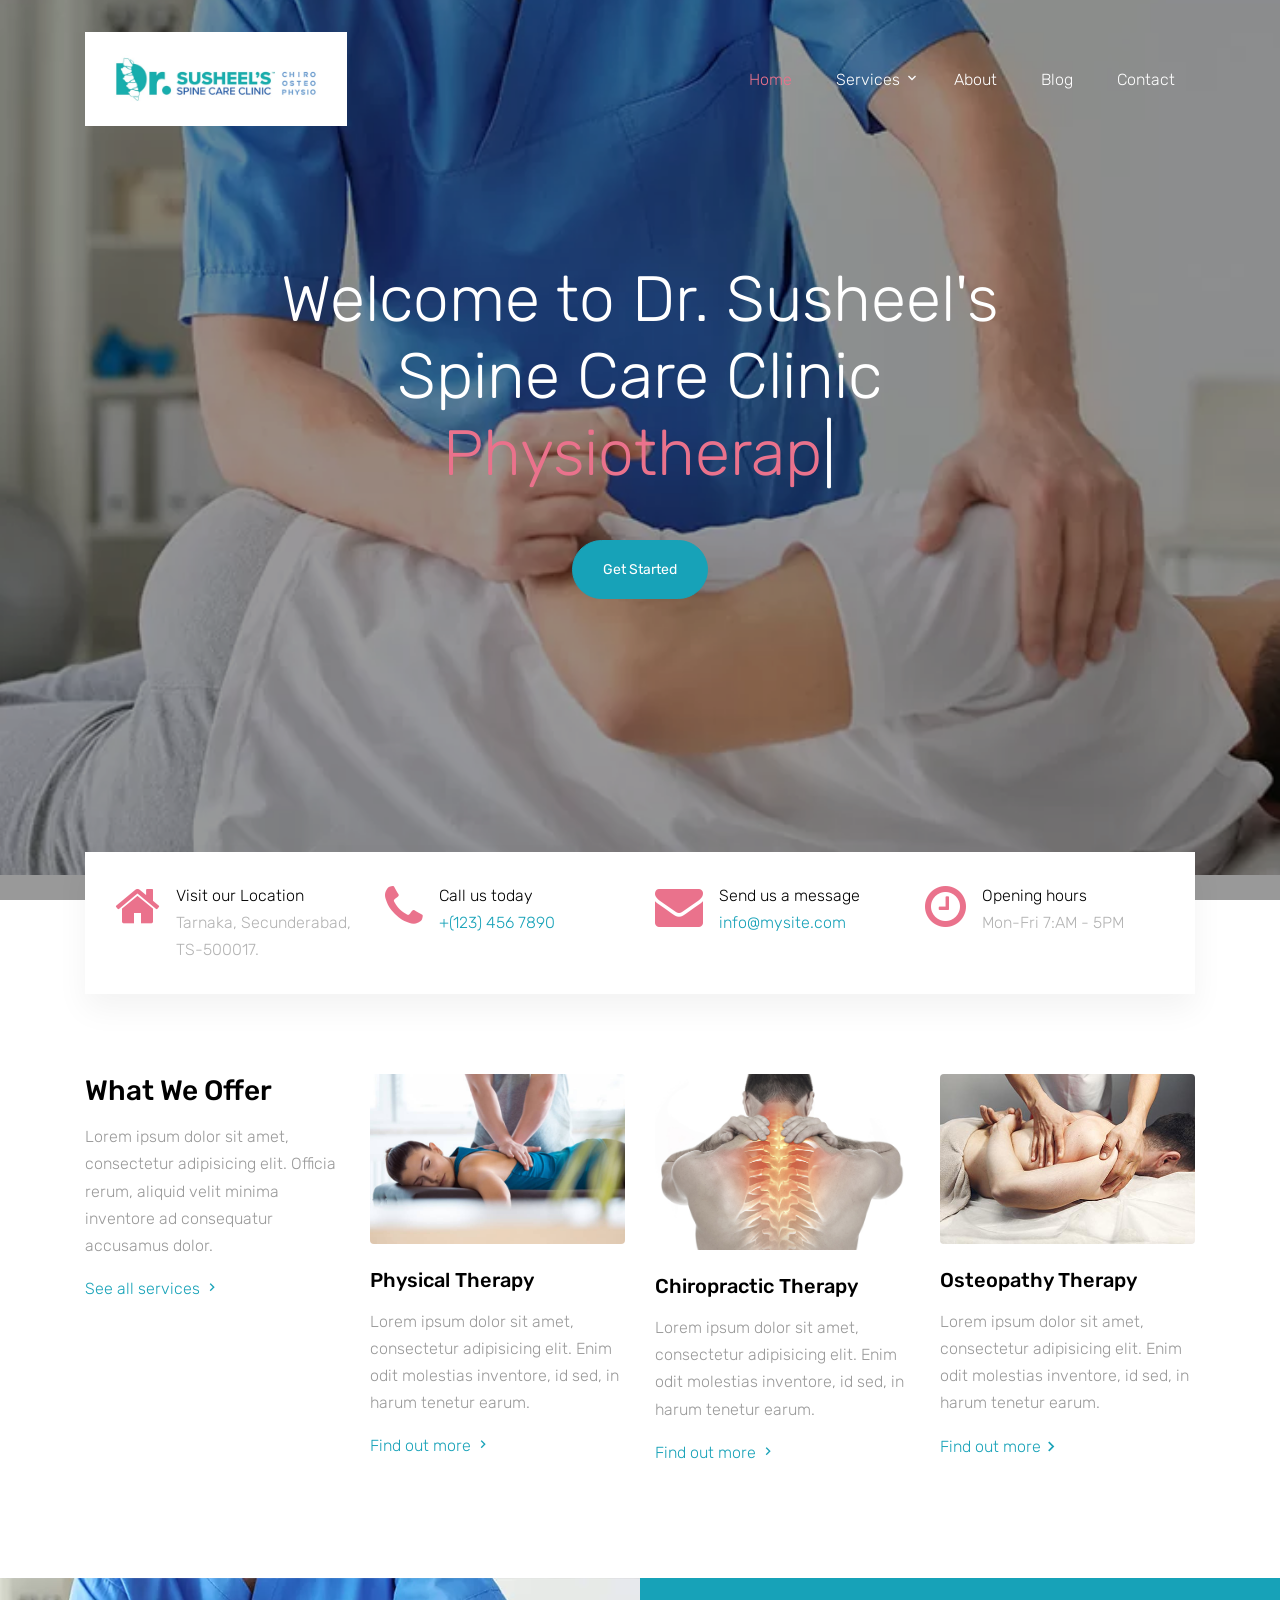
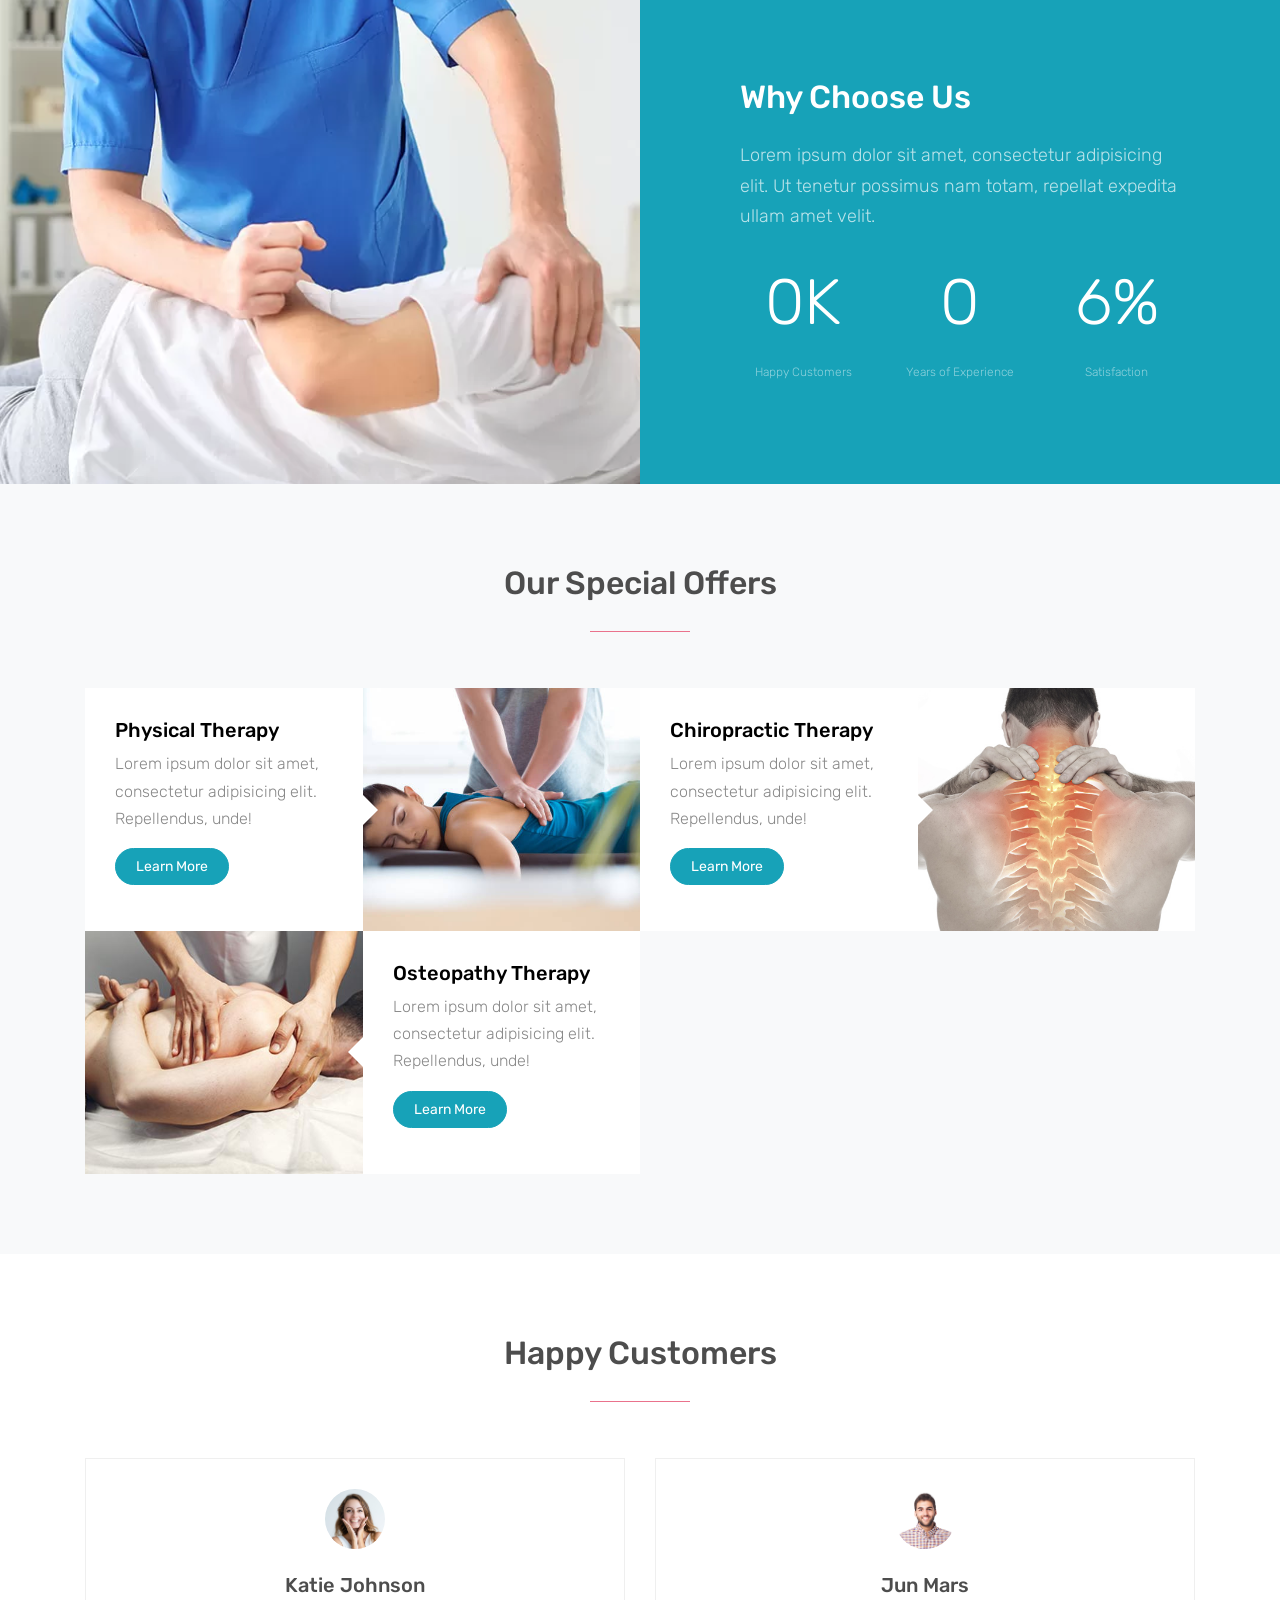
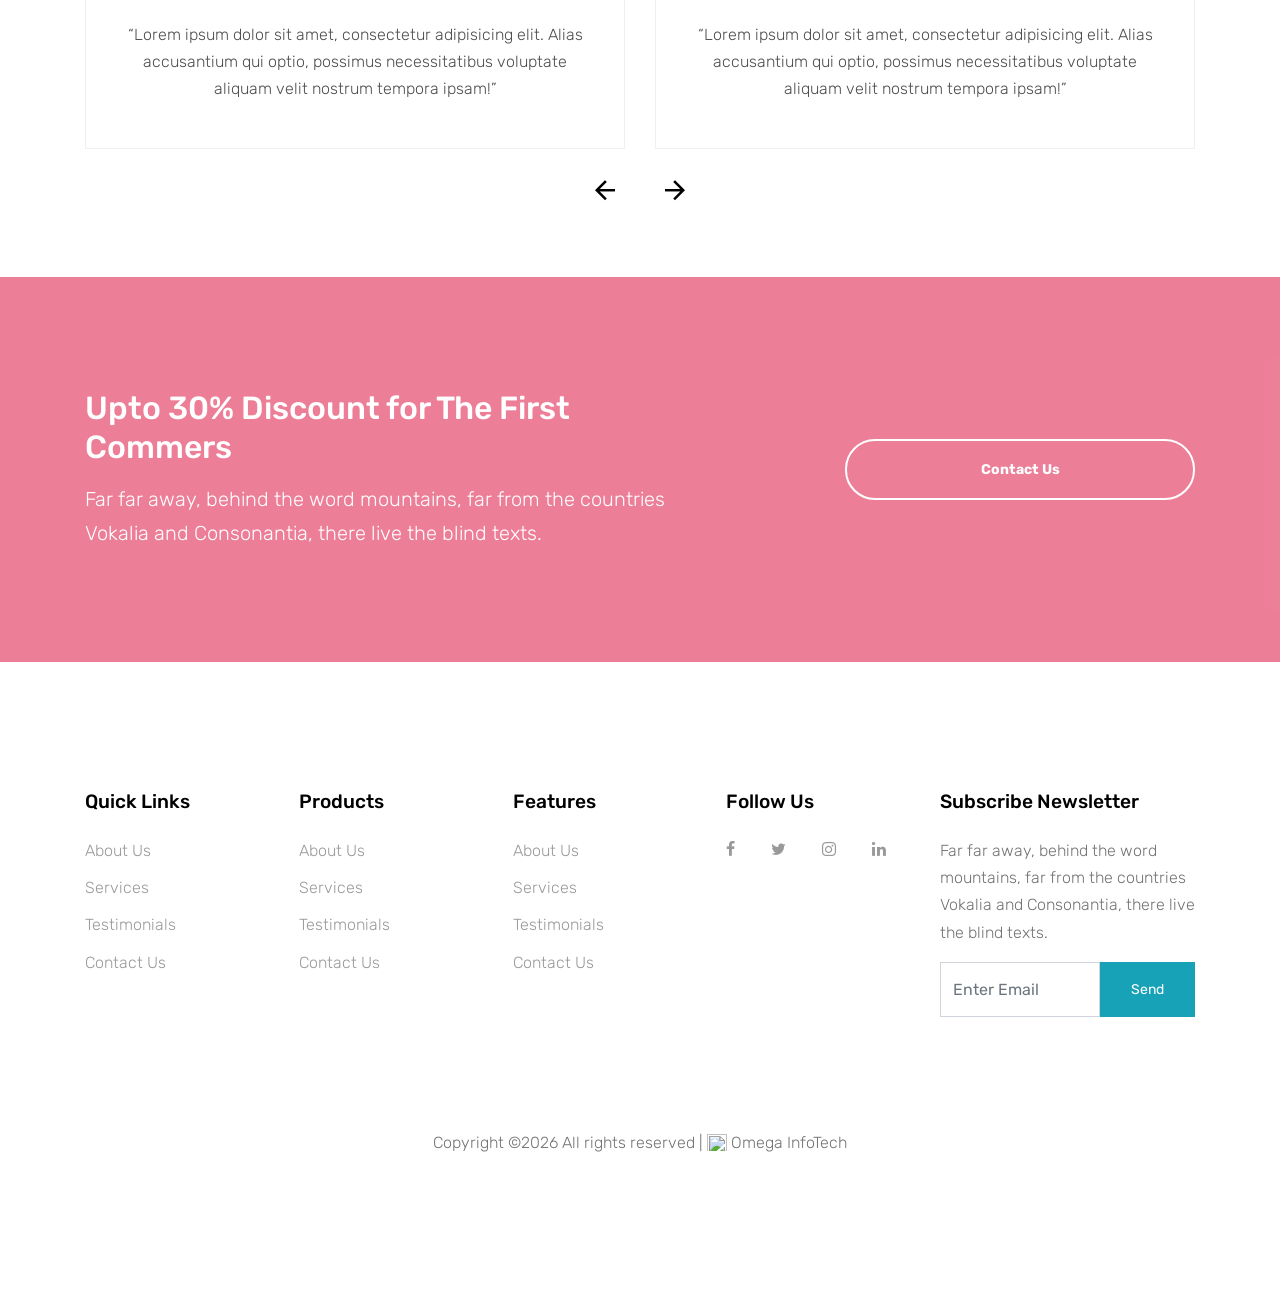
==== commit ee22711c: "Update index.html" ====
--- a/index.html
+++ b/index.html
@@ -46,7 +46,7 @@
         <div class="row align-items-center">
           
           <div class="col-11 col-xl-4">
-            <a href="index.html" class="text-white mt-0 mb-10"><img class="w-75" src="images/physicaltherapy logo.jpg" /><span class="text-primary">.</span> </a>
+            <a href="index.html" class="text-white mt-0 mb-10"><img class="w-75" src="images/physicaltherapy logo.jpg" /><span class="text-info"></span> </a>
           </div>
           <div class="col-12 col-md-8 d-none d-xl-block">
             <nav class="site-navigation position-relative text-right" role="navigation">
@@ -100,7 +100,7 @@
               <div class="col-md-10 text-center">
                 <h1 data-aos="fade-up" class="mb-5">Welcome to Dr. Susheel's Spine Care Clinic <br/><span class="typed-words"></span></h1>
 
-                <p data-aos="fade-up" data-aos-delay="100"><a href="#" class="btn btn-primary btn-pill">Get Started</a></p>
+                <p data-aos="fade-up" data-aos-delay="100"><a href="#" class="btn btn-info btn-pill">Get Started</a></p>
               </div>
             </div>
 
@@ -129,7 +129,7 @@
                 <span class="icon icon-phone mr-3"></span>
                 <div class="text">
                   <strong class="d-block heading">Call us today</strong>
-                  <span class="excerpt"><a href="#">+(123) 456 7890</a></span>
+                  <span class="text-info "><a class="text-info" href="#">+(123) 456 7890</a></span>
                 </div>
               </div>
             </div>
@@ -138,7 +138,7 @@
                 <span class="icon icon-envelope mr-3"></span>
                 <div class="text">
                   <strong class="d-block heading">Send us a message</strong>
-                  <span class="excerpt"><a href="#">info@mysite.com</a></span>
+                  <span class="text-info"><a class="text-info" href="#">info@mysite.com</a></span>
                 </div>
               </div>
             </div>
@@ -162,14 +162,14 @@
           <div class="mb-4 mb-lg-0 col-sm-6 col-md-6 col-lg-3">
             <h3 class="mb-3">What We Offer</h3>
             <p>Lorem ipsum dolor sit amet, consectetur adipisicing elit. Officia rerum, aliquid velit minima inventore ad consequatur accusamus dolor.</p>
-            <p><a href="#" class="d-inline-flex align-items-center block-service-1-more"><span>See all services</span> <span class="icon-keyboard_arrow_right icon"></span></a></p>
+            <p><a class="text-info" href="#" class="d-inline-flex align-items-center block-service-1-more"><span>See all services</span> <span class="icon-keyboard_arrow_right icon"></span></a></p>
           </div>
           <div class="mb-4 mb-lg-0 col-sm-6 col-md-6 col-lg-3">
             <div class="block-service-1-card">
               <a href="#" class="thumbnail-link d-block mb-4"><img src="images/img_1.jpg" alt="Image" class="img-fluid"></a>
               <h3 class="block-service-1-heading mb-3"><a href="#">Physical Therapy</a></h3>
               <div class="block-service-1-excerpt"><p>Lorem ipsum dolor sit amet, consectetur adipisicing elit. Enim odit molestias inventore, id sed, in harum tenetur earum.</p></div>
-              <p><a href="#" class="d-inline-flex align-items-center block-service-1-more"><span>Find out more</span> <span class="icon-keyboard_arrow_right icon"></span></a></p>
+              <p><a class="text-info" href="#" class="d-inline-flex align-items-center block-service-1-more"><span>Find out more</span> <span class="icon-keyboard_arrow_right icon"></span></a></p>
             </div>
           </div>
           <div class="mb-4 mb-lg-0 col-sm-6 col-md-6 col-lg-3">
@@ -177,7 +177,7 @@
               <a href="#" class="thumbnail-link d-block mb-4"><img src="images/img_2.jpg" alt="Image" class="img-fluid"></a>
               <h3 class="block-service-1-heading mb-3"><a href="#">Chiropractic Therapy</a></h3>
               <div class="block-service-1-excerpt"><p>Lorem ipsum dolor sit amet, consectetur adipisicing elit. Enim odit molestias inventore, id sed, in harum tenetur earum.</p></div>
-              <p><a href="#" class="d-inline-flex align-items-center block-service-1-more"><span>Find out more</span> <span class="icon-keyboard_arrow_right icon"></span></a></p>
+              <p><a  class="text-info" href="#" class="d-inline-flex align-items-center block-service-1-more"><span>Find out more</span> <span class="icon-keyboard_arrow_right icon"></span></a></p>
             </div>
           </div>
           <div class="mb-4 mb-lg-0 col-sm-6 col-md-6 col-lg-3">
@@ -185,7 +185,7 @@
               <a href="#" class="thumbnail-link d-block mb-4"><img src="images/img_3.jpg" alt="Image" class="img-fluid"></a>
               <h3 class="block-service-1-heading mb-3"><a href="#">Osteopathy Therapy</a></h3>
               <div class="block-service-1-excerpt"><p>Lorem ipsum dolor sit amet, consectetur adipisicing elit. Enim odit molestias inventore, id sed, in harum tenetur earum.</p></div>
-              <p><a href="#" class="d-inline-flex align-items-center block-service-1-more"><span>Find out more</span> <span class="icon-keyboard_arrow_right icon"></span></a></p>
+              <p><a href="#" class="d-inline-flex align-items-center block-service-1-more text-info"><span>Find out more</span> <span class="icon-keyboard_arrow_right icon"></span></a></p>
             </div>
           </div>
         </div>
@@ -196,7 +196,7 @@
       <div class="block-half-content-img" style="background-image: url('images/hero_bg_1.jpg')">
         
       </div>
-      <div class="block-half-content-text bg-primary">
+      <div class="block-half-content-text bg-info ">
         <div class="block-half-content-text-inner">
           <h2 class="block-half-content-heading mb-4">Why Choose Us</h2>
           <div class="block-half-content-excerpt">
@@ -250,7 +250,7 @@
               <div class="text">
                 <h2>Physical Therapy</h2>
                 <p>Lorem ipsum dolor sit amet, consectetur adipisicing elit. Repellendus, unde!</p>
-                <p><a href="course-details.html" class="btn btn-primary btn-sm btn-pill">Learn More</a></p>
+                <p><a href="course-details.html" class="btn btn-info btn-sm btn-pill">Learn More</a></p>
               </div>
             </div>
             <div class="half bg-img img" style="background-image: url('images/img_1.jpg');"></div>
@@ -260,7 +260,7 @@
               <div class="text">
                 <h2>Chiropractic Therapy</h2>
                 <p>Lorem ipsum dolor sit amet, consectetur adipisicing elit. Repellendus, unde!</p>
-                <p><a href="course-details.html" class="btn btn-primary btn-sm btn-pill">Learn More</a></p>
+                <p><a href="course-details.html" class="btn btn-info btn-sm btn-pill">Learn More</a></p>
               </div>
             </div>
             <div class="half bg-img img" style="background-image: url('images/img_2.jpg');"></div>
@@ -273,7 +273,7 @@
                 <div class="text">
                   <h2>Osteopathy Therapy</h2>
                   <p>Lorem ipsum dolor sit amet, consectetur adipisicing elit. Repellendus, unde!</p>
-                  <p><a href="course-details.html" class="btn btn-primary btn-sm btn-pill">Learn More</a></p>
+                  <p><a href="course-details.html" class="btn btn-info btn-sm btn-pill">Learn More</a></p>
                 </div>
               </div>
               <div class="half bg-img img" style="background-image: url('images/img_3.jpg');"></div>
@@ -415,7 +415,7 @@
             <form action="#" method="post" class="subscription">
               <div class="input-group mb-3  d-flex align-items-stretch">
                 <input type="text" class="form-control bg-transparent" placeholder="Enter Email" aria-label="Enter Email" aria-describedby="button-addon2">
-                <button class="btn btn-primary text-white" type="button" id="button-addon2">Send</button>
+                <button class="btn btn-info text-white" type="button" id="button-addon2">Send</button>
               </div>
             </form>
           </div>
@@ -424,7 +424,7 @@
           <div class="col-12 text-md-center text-left">
             <p>
             
-            Copyright &copy;<script>document.write(new Date().getFullYear());</script> All rights reserved | <img class="company-logo w-20" src="https://cdn.iconscout.com/icon/free/png-256/omega-watches-3421671-2854590.png=" />Omega InfoTech</a>
+            Copyright &copy;<script>document.write(new Date().getFullYear());</script> All rights reserved | <img class="company-logo w-20" src="https://cdn.iconscout.com/icon/free/png-256/omega-watches-3421671-2854590.png=" /> Omega InfoTech</a>
             
             </p>
           </div>
@@ -466,4 +466,4 @@
   <script src="js/main.js"></script>
   
   </body>
-</html>+</html>
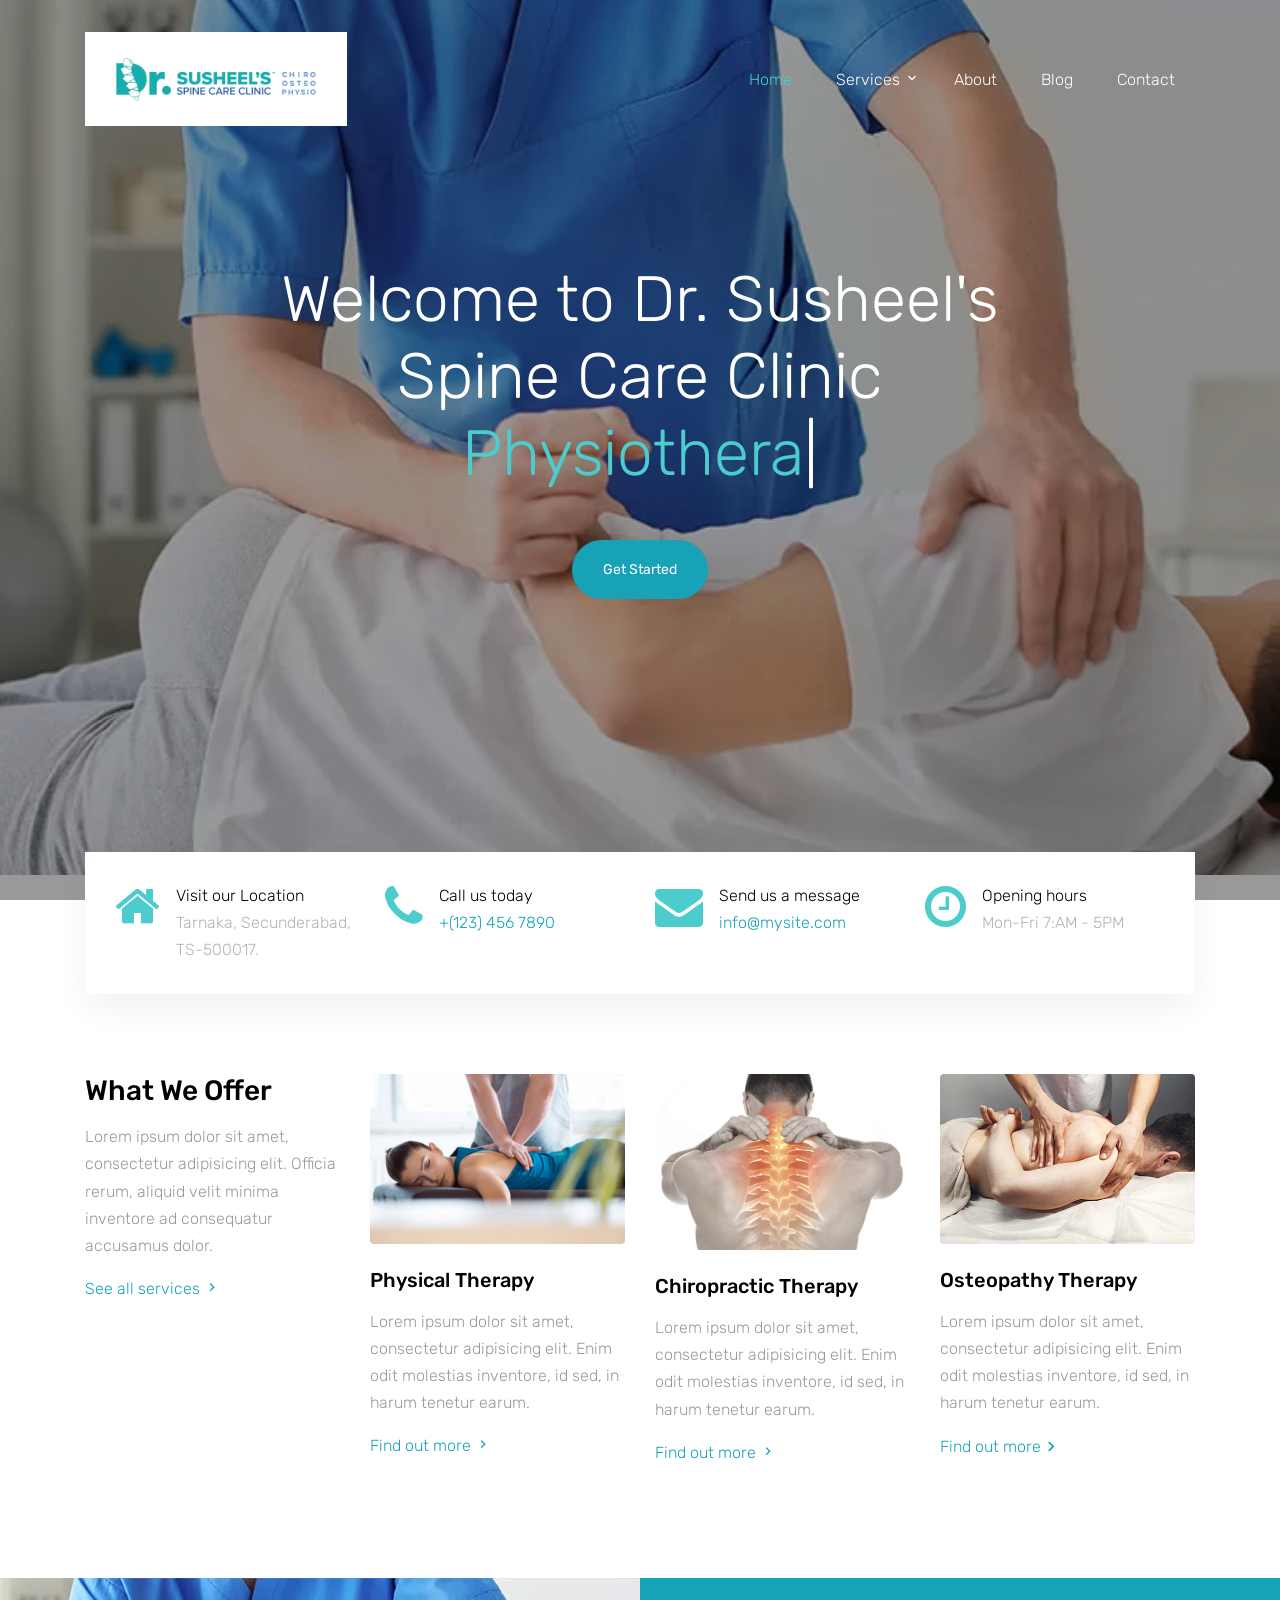
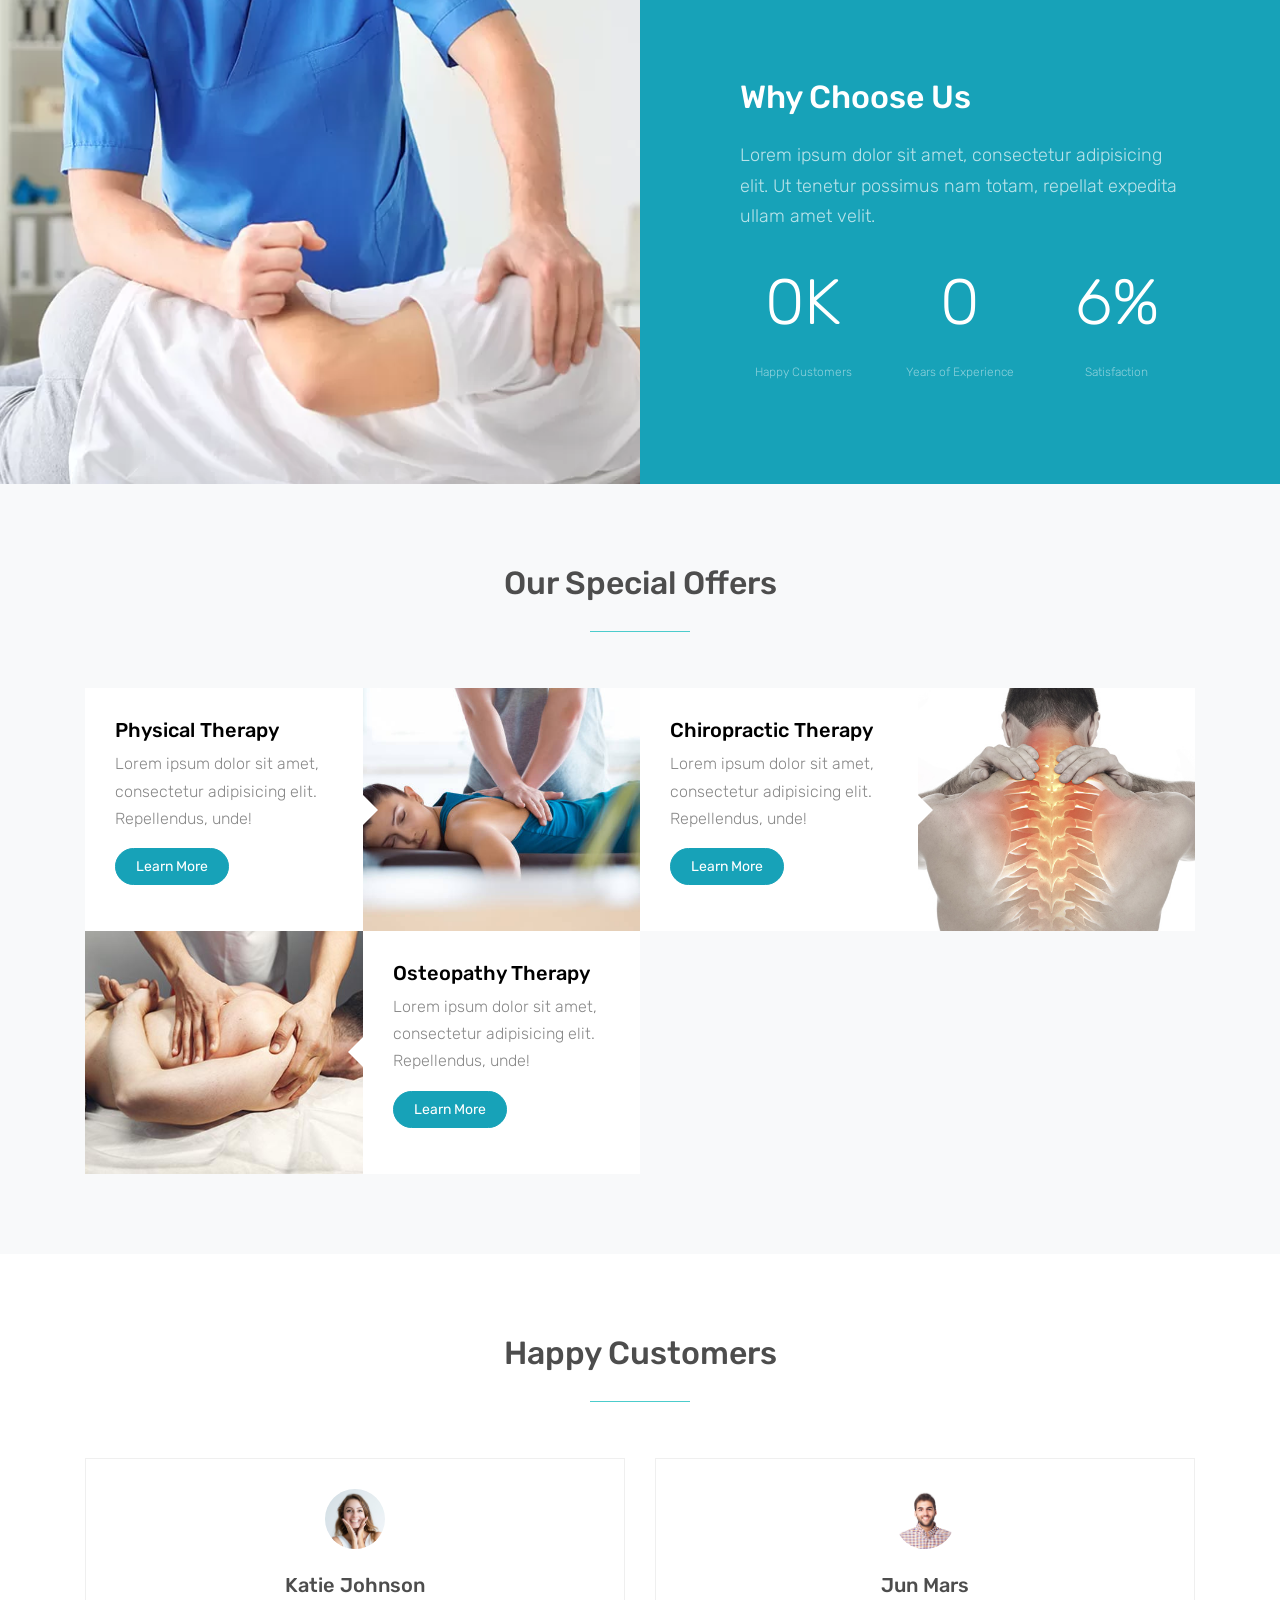
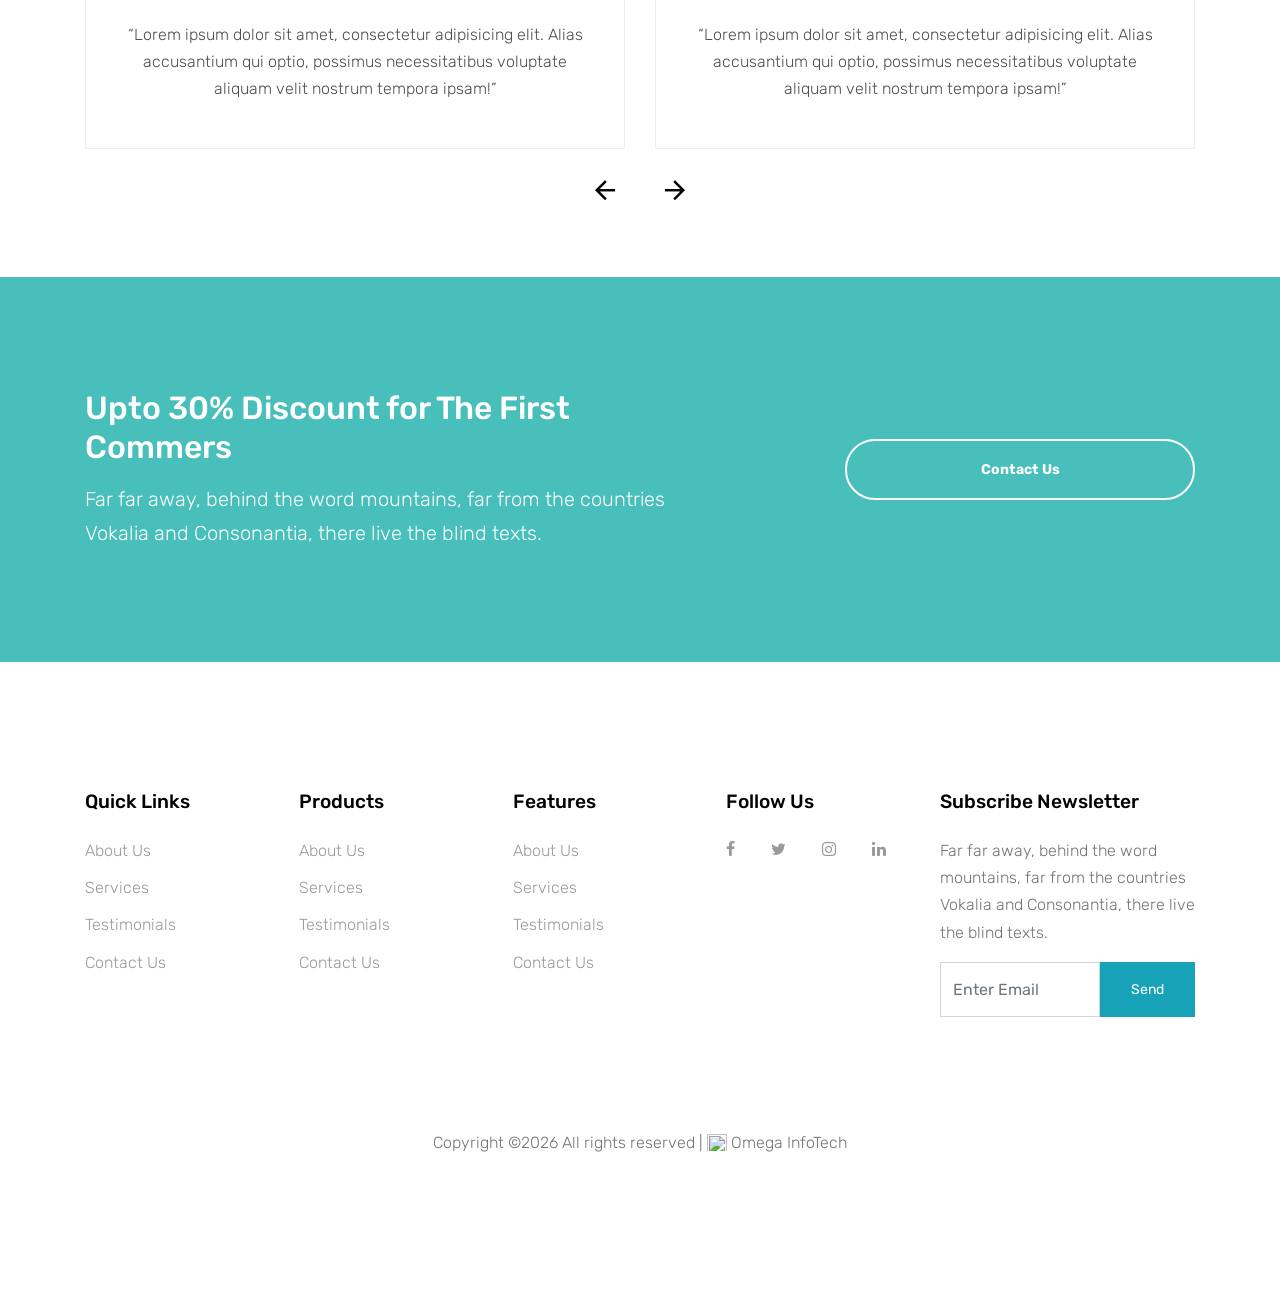
==== commit 0307dc90: "Update" ====
--- a/index.html
+++ b/index.html
@@ -466,4 +466,4 @@
   <script src="js/main.js"></script>
   
   </body>
-</html>
+</html>
--- a/css/style.css
+++ b/css/style.css
@@ -118,7 +118,7 @@
 }
 
 .btn.btn-outline-primary {
-  color: #ea728c;
+  color: #4ccccc;
   border-width: 2px;
 }
 
@@ -132,7 +132,7 @@
 
 .btn.btn-outline-white:hover {
   background: #fff;
-  color: #ea728c !important;
+  color: #4ccccc !important;
 }
 
 .btn.btn-md {
@@ -154,7 +154,7 @@
 }
 
 .form-control:active, .form-control:focus {
-  border-color: #ea728c;
+  border-color: #4ccccc;
 }
 
 .form-control:hover, .form-control:active, .form-control:focus {
@@ -195,7 +195,7 @@
   position: absolute;
   width: 100px;
   height: 1px;
-  background: #ea728c;
+  background: #4ccccc;
 }
 
 .site-section-heading.text-center:after {
@@ -209,7 +209,7 @@
   position: absolute;
   width: 100px;
   height: 1px;
-  background: #ea728c;
+  background: #4ccccc;
 }
 
 .border-top {
@@ -244,7 +244,7 @@
 }
 
 .site-footer a:hover {
-  color: #ea728c;
+  color: #4ccccc;
 }
 
 .site-footer ul li {
@@ -403,7 +403,7 @@
 }
 
 .ul-check.primary li:before {
-  color: #ea728c;
+  color: #4ccccc;
 }
 
 .select-wrap, .wrap-icon {
@@ -473,7 +473,7 @@
 }
 
 .site-navbar .site-navigation .site-menu .active > a span {
-  color: #ea728c;
+  color: #4ccccc;
   border-radius: 30px;
   display: inline-block;
   padding: 5px 20px;
@@ -536,7 +536,7 @@
   top: 100%;
   position: absolute;
   text-align: left;
-  border-top: 2px solid #ea728c;
+  border-top: 2px solid #4ccccc;
   -webkit-box-shadow: 0 2px 10px -2px rgba(0, 0, 0, 0.1);
   box-shadow: 0 2px 10px -2px rgba(0, 0, 0, 0.1);
   border-left: 1px solid #edf0f5;
@@ -583,7 +583,7 @@
 }
 
 .site-navbar .site-navigation .site-menu .has-children .dropdown .active > a {
-  color: #ea728c !important;
+  color: #4ccccc !important;
 }
 
 .site-navbar .site-navigation .site-menu .has-children .dropdown > li {
@@ -626,11 +626,11 @@
 }
 
 .site-navbar .site-navigation .site-menu .has-children:hover > a, .site-navbar .site-navigation .site-menu .has-children:focus > a, .site-navbar .site-navigation .site-menu .has-children:active > a {
-  color: #ea728c;
+  color:#4ccccc;
 }
 
 .site-navbar .site-navigation .site-menu .has-children:hover > a span, .site-navbar .site-navigation .site-menu .has-children:focus > a span, .site-navbar .site-navigation .site-menu .has-children:active > a span {
-  color: #ea728c;
+  color: #4ccccc;
 }
 
 .site-navbar .site-navigation .site-menu .has-children:hover, .site-navbar .site-navigation .site-menu .has-children:focus, .site-navbar .site-navigation .site-menu .has-children:active {
@@ -741,7 +741,7 @@
 }
 
 .site-mobile-menu .site-nav-wrap a:hover {
-  color: #ea728c;
+  color: #4ccccc;
 }
 
 .site-mobile-menu .site-nav-wrap li {
@@ -750,7 +750,7 @@
 }
 
 .site-mobile-menu .site-nav-wrap li.active > a {
-  color: #ea728c;
+  color: #4ccccc;
 }
 
 .site-mobile-menu .site-nav-wrap .arrow-collapse {
@@ -989,7 +989,7 @@
   left: 0;
   right: 0;
   bottom: 0;
-  background: rgba(234, 114, 140, 0.8);
+  background: rgba(21, 176, 172);
   z-index: 2;
   height: 100%;
   width: 100%;
@@ -1291,7 +1291,7 @@
 }
 
 .site-block-tab .nav-item > a:hover, .site-block-tab .nav-item > a.active {
-  border-bottom: 2px solid #ea728c;
+  border-bottom: 2px solid #4ccccc;
   color: #000;
 }
 
@@ -1380,7 +1380,7 @@
 }
 
 .slide-one-item.home-slider .owl-prev:hover, .slide-one-item.home-slider .owl-prev:focus, .slide-one-item.home-slider .owl-next:hover, .slide-one-item.home-slider .owl-next:focus {
-  background: #ea728c;
+  background:#4ccccc;
 }
 
 .slide-one-item.home-slider:hover .owl-nav, .slide-one-item.home-slider:focus .owl-nav, .slide-one-item.home-slider:active .owl-nav {
@@ -1406,7 +1406,7 @@
 }
 
 .slide-one-item .owl-dots .owl-dot.active span {
-  background: #ea728c;
+  background: #4ccccc;
 }
 
 .block-12 {
@@ -1484,7 +1484,7 @@
   width: 80px;
   height: 4px;
   margin-top: -4px;
-  background: #ea728c;
+  background: #4ccccc;
   top: 0;
 }
 
@@ -1512,7 +1512,7 @@
   display: block;
   border-radius: 50%;
   opacity: 1;
-  color: #ea728c !important;
+  color: #4ccccc !important;
 }
 
 .block-16 figure .play-button:hover {
@@ -1560,7 +1560,7 @@
 }
 
 .block-25 ul li a .meta {
-  color: #ea728c;
+  color: #4ccccc;
 }
 
 .block-25 ul li a:hover img {
@@ -1599,7 +1599,7 @@
   position: absolute;
   width: 30px;
   height: 30px;
-  background: #ea728c;
+  background:#4ccccc;
   border-radius: 50%;
   color: #fff;
 }
@@ -1646,7 +1646,7 @@
 }
 
 .site-block-27 ul li.active a, .site-block-27 ul li.active span {
-  background: #ea728c;
+  background: #4ccccc;
   color: #fff;
   border: 1px solid transparent;
 }
@@ -1793,7 +1793,7 @@
 }
 
 .feature-1, .free-quote, .feature-3 {
-  background: #ea728c;
+  background: #4ccccc;
   padding: 30px 50px;
   color: rgba(255, 255, 255, 0.6);
   font-size: 15px;
@@ -1827,7 +1827,7 @@
 }
 
 .free-quote {
-  background: #e75c7a;
+  background: #4ccccc;
 }
 
 .free-quote .form-control {
@@ -1869,7 +1869,7 @@
 }
 
 .feature-3 {
-  background: #e55373;
+  background: #4ccccc;
 }
 
 .border-primary {
@@ -1886,7 +1886,7 @@
   bottom: 0;
   width: 80px;
   height: 3px;
-  background: #ea728c;
+  background: #4ccccc;
 }
 
 .border-primary.text-center:after {
@@ -1932,7 +1932,7 @@
 .how-it-work-item .number {
   width: 50px;
   height: 50px;
-  background: #ea728c;
+  background: #4ccccc;
   color: #fff;
   line-height: 55px;
   font-weight: 300;
@@ -2003,7 +2003,7 @@
   line-height: 40px;
   border-radius: 50%;
   display: inline-block;
-  background: #ea728c;
+  background: #4ccccc;
   color: #fff;
 }
 
@@ -2091,7 +2091,7 @@
 }
 
 .popular-category:hover {
-  background: #ea728c;
+  background: #4ccccc;
   -webkit-box-shadow: 0 5px 30px -5px rgba(234, 114, 140, 0.5);
   box-shadow: 0 5px 30px -5px rgba(234, 114, 140, 0.5);
 }
@@ -2105,7 +2105,7 @@
 }
 
 .popular-category:hover .number {
-  background: #e75c7a;
+  background: #4ccccc;
   color: #fff;
 }
 
@@ -2170,7 +2170,7 @@
   font-size: 12px;
   display: inline-block;
   padding: 5px 30px;
-  background: #ea728c;
+  background: #4ccccc;
   border-radius: 30px;
   color: #fff;
   letter-spacing: .2em;
@@ -2229,7 +2229,7 @@
 }
 
 .accordion-item[aria-expanded="true"] {
-  color: #ea728c;
+  color: #4ccccc;
 }
 
 .listing-horizontal {
@@ -2277,7 +2277,7 @@
   top: 20px;
   left: 20px;
   padding: 5px 30px;
-  background: #ea728c;
+  background: #4ccccc;
   border-radius: 30px;
   color: #fff;
   letter-spacing: .2em;
@@ -2333,7 +2333,7 @@
   -webkit-box-shadow: none;
   box-shadow: none;
   height: 7px;
-  background: #ea728c;
+  background: #4ccccc;
 }
 
 .rangeslider .rangeslider__handle {
@@ -2349,7 +2349,7 @@
   background: #fff !important;
   -webkit-box-shadow: none;
   box-shadow: none;
-  border: 3px solid #ea728c;
+  border: 3px solid #4ccccc;
   border-radius: 50%;
   height: 20px;
   width: 20px;
@@ -2375,7 +2375,7 @@
 }
 
 .how-it-work-step .number {
-  color: #ea728c;
+  color: #4ccccc;
   letter-spacing: .2rem;
   width: 50px;
   height: 50px;
@@ -2399,7 +2399,7 @@
 }
 
 .typed-words {
-  color: #ea728c;
+  color: #4ccccc;
 }
 
 .comment-form-wrap {
@@ -2509,7 +2509,7 @@
 }
 
 .bg-pink {
-  background-color: #fe25b4 !important;
+  background-color: #25c1fe !important;
 }
 
 .date {
@@ -2647,7 +2647,7 @@
 .block-quick-info-2 .quick-info-2 .icon {
   font-size: 3rem;
   color: #b3b3b3;
-  color: #ea728c;
+  color: #4ccccc;
 }
 
 .block-quick-info-2 .quick-info-2 .text .heading {
@@ -2713,7 +2713,7 @@
 }
 
 .block-services-1 .block-service-1-card .block-service-1-heading a:hover {
-  color: #ea728c;
+  color: #4ccccc;
 }
 
 .block-services-1 .block-service-1-card:hover .thumbnail-link img, .block-services-1 .block-service-1-card:focus .thumbnail-link img {
@@ -2803,7 +2803,8 @@
   bottom: 0;
   left: 0;
   right: 0;
-  background: rgba(234, 114, 140, 0.9);
+  opacity: 0.8;
+  background: rgba(27,175,171,255);
 }
 
 .subscription .form-control {
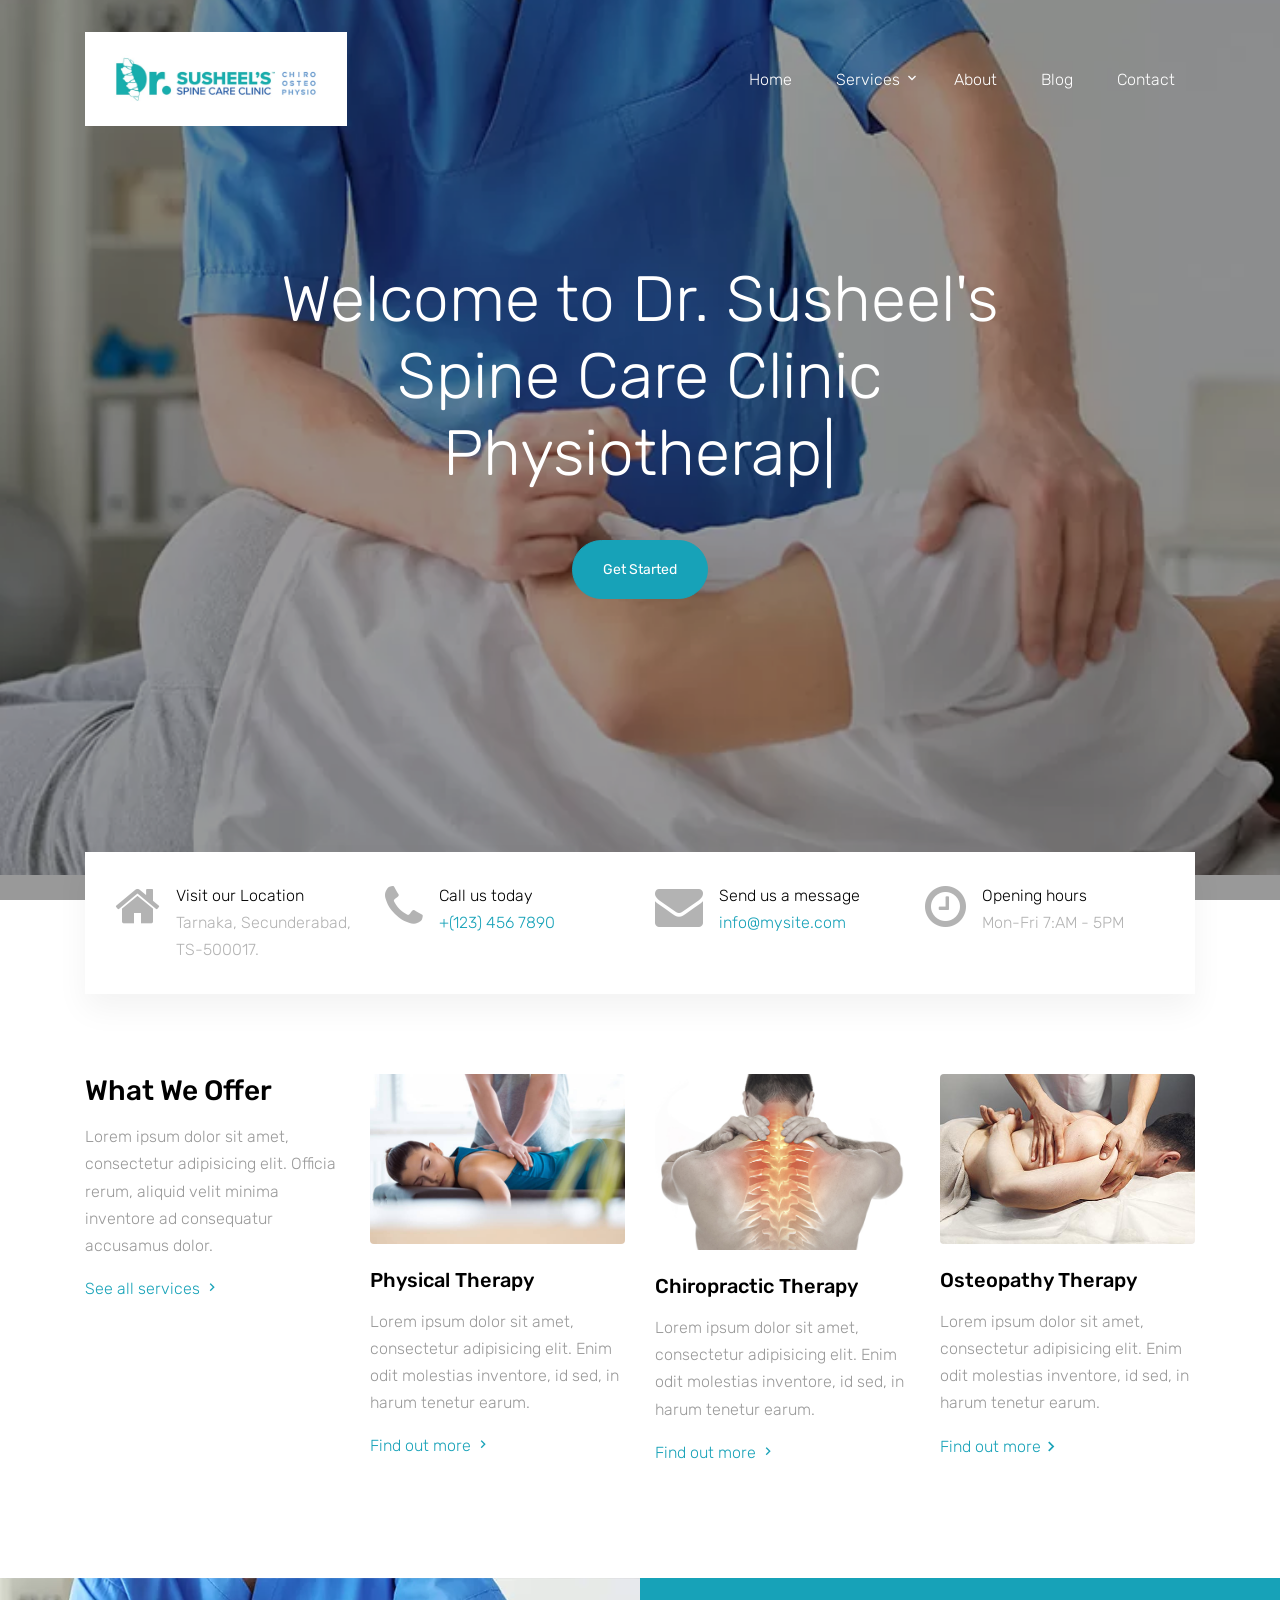
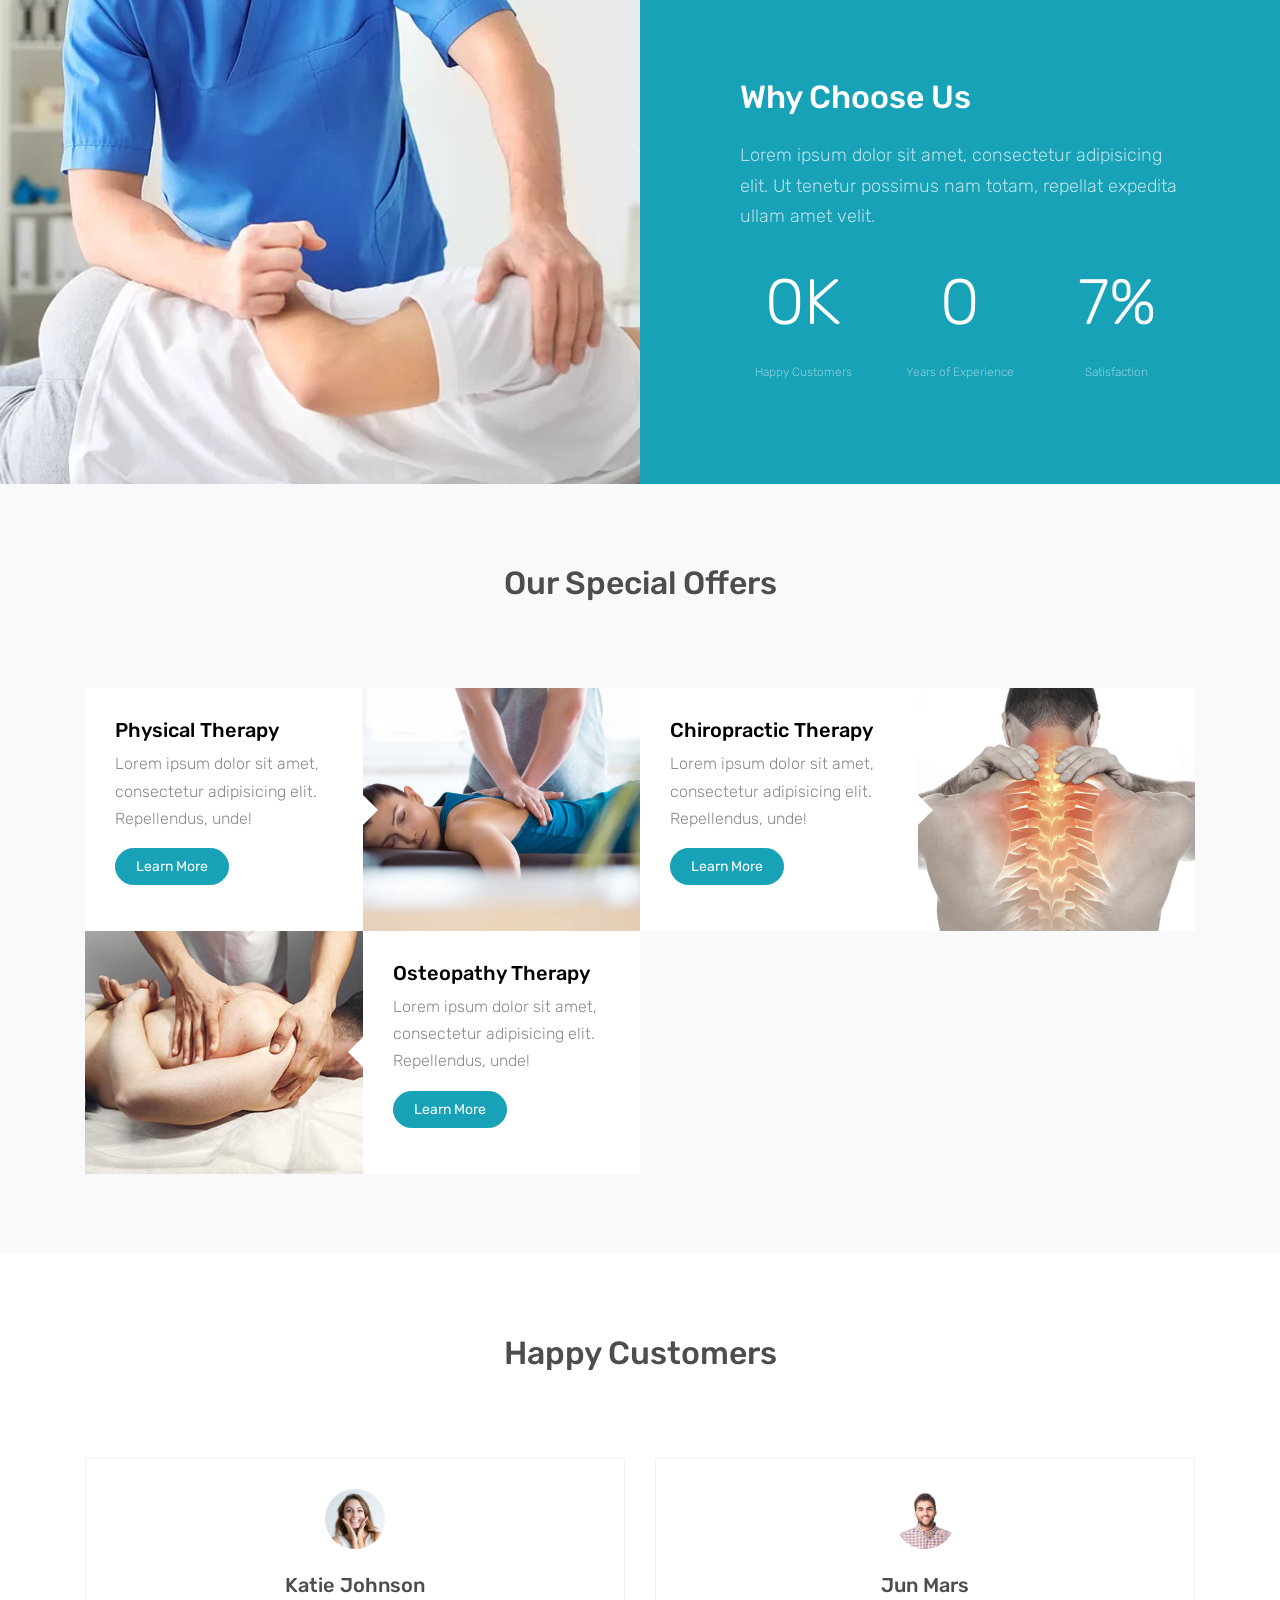
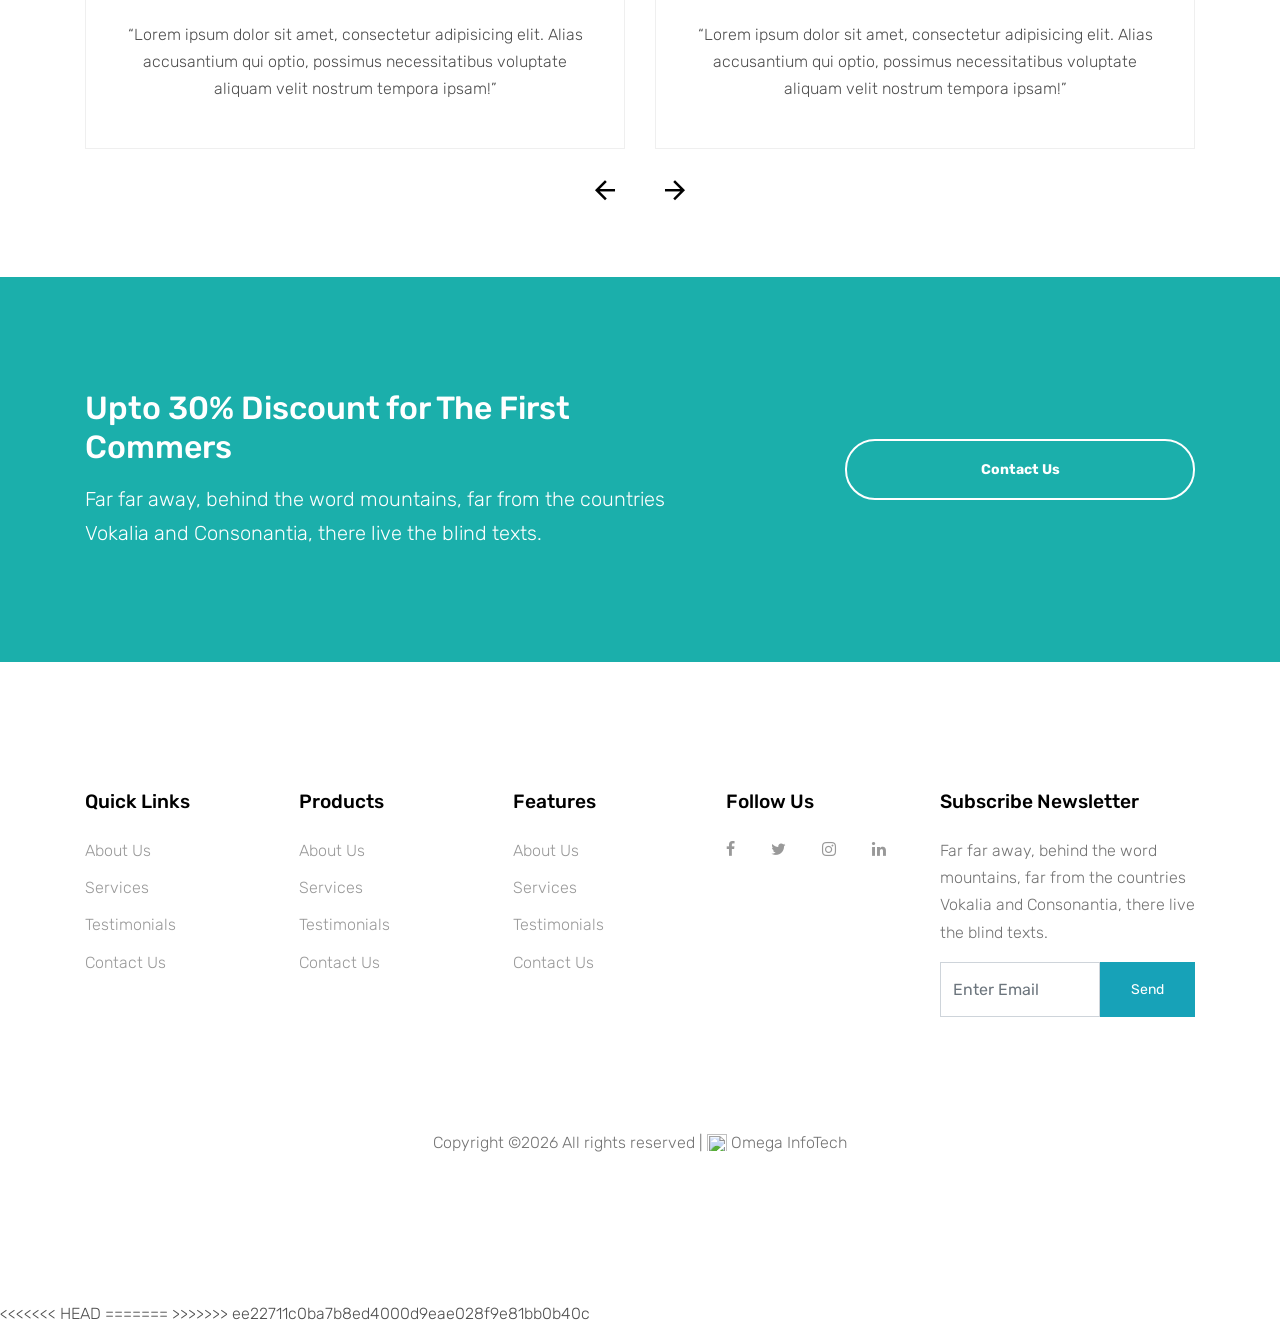
==== commit 40de94c9: "update" ====
--- a/index.html
+++ b/index.html
@@ -466,4 +466,8 @@
   <script src="js/main.js"></script>
   
   </body>
-</html>+<<<<<<< HEAD
+</html>
+=======
+</html>
+>>>>>>> ee22711c0ba7b8ed4000d9eae028f9e81bb0b40c
--- a/css/style.css
+++ b/css/style.css
@@ -118,7 +118,11 @@
 }
 
 .btn.btn-outline-primary {
+<<<<<<< HEAD
   color: #4ccccc;
+=======
+  color: #ea728c;
+>>>>>>> ee22711c0ba7b8ed4000d9eae028f9e81bb0b40c
   border-width: 2px;
 }
 
@@ -132,7 +136,11 @@
 
 .btn.btn-outline-white:hover {
   background: #fff;
+<<<<<<< HEAD
   color: #4ccccc !important;
+=======
+  color: #ea728c !important;
+>>>>>>> ee22711c0ba7b8ed4000d9eae028f9e81bb0b40c
 }
 
 .btn.btn-md {
@@ -154,7 +162,11 @@
 }
 
 .form-control:active, .form-control:focus {
+<<<<<<< HEAD
   border-color: #4ccccc;
+=======
+  border-color: #ea728c;
+>>>>>>> ee22711c0ba7b8ed4000d9eae028f9e81bb0b40c
 }
 
 .form-control:hover, .form-control:active, .form-control:focus {
@@ -195,7 +207,11 @@
   position: absolute;
   width: 100px;
   height: 1px;
+<<<<<<< HEAD
   background: #4ccccc;
+=======
+  background: #ea728c;
+>>>>>>> ee22711c0ba7b8ed4000d9eae028f9e81bb0b40c
 }
 
 .site-section-heading.text-center:after {
@@ -209,7 +225,11 @@
   position: absolute;
   width: 100px;
   height: 1px;
+<<<<<<< HEAD
   background: #4ccccc;
+=======
+  background: #ea728c;
+>>>>>>> ee22711c0ba7b8ed4000d9eae028f9e81bb0b40c
 }
 
 .border-top {
@@ -244,7 +264,11 @@
 }
 
 .site-footer a:hover {
+<<<<<<< HEAD
   color: #4ccccc;
+=======
+  color: #ea728c;
+>>>>>>> ee22711c0ba7b8ed4000d9eae028f9e81bb0b40c
 }
 
 .site-footer ul li {
@@ -403,7 +427,11 @@
 }
 
 .ul-check.primary li:before {
+<<<<<<< HEAD
   color: #4ccccc;
+=======
+  color: #ea728c;
+>>>>>>> ee22711c0ba7b8ed4000d9eae028f9e81bb0b40c
 }
 
 .select-wrap, .wrap-icon {
@@ -473,7 +501,11 @@
 }
 
 .site-navbar .site-navigation .site-menu .active > a span {
+<<<<<<< HEAD
   color: #4ccccc;
+=======
+  color: #ea728c;
+>>>>>>> ee22711c0ba7b8ed4000d9eae028f9e81bb0b40c
   border-radius: 30px;
   display: inline-block;
   padding: 5px 20px;
@@ -536,7 +568,11 @@
   top: 100%;
   position: absolute;
   text-align: left;
+<<<<<<< HEAD
   border-top: 2px solid #4ccccc;
+=======
+  border-top: 2px solid #ea728c;
+>>>>>>> ee22711c0ba7b8ed4000d9eae028f9e81bb0b40c
   -webkit-box-shadow: 0 2px 10px -2px rgba(0, 0, 0, 0.1);
   box-shadow: 0 2px 10px -2px rgba(0, 0, 0, 0.1);
   border-left: 1px solid #edf0f5;
@@ -583,7 +619,11 @@
 }
 
 .site-navbar .site-navigation .site-menu .has-children .dropdown .active > a {
+<<<<<<< HEAD
   color: #4ccccc !important;
+=======
+  color: #ea728c !important;
+>>>>>>> ee22711c0ba7b8ed4000d9eae028f9e81bb0b40c
 }
 
 .site-navbar .site-navigation .site-menu .has-children .dropdown > li {
@@ -626,11 +666,19 @@
 }
 
 .site-navbar .site-navigation .site-menu .has-children:hover > a, .site-navbar .site-navigation .site-menu .has-children:focus > a, .site-navbar .site-navigation .site-menu .has-children:active > a {
+<<<<<<< HEAD
   color:#4ccccc;
 }
 
 .site-navbar .site-navigation .site-menu .has-children:hover > a span, .site-navbar .site-navigation .site-menu .has-children:focus > a span, .site-navbar .site-navigation .site-menu .has-children:active > a span {
   color: #4ccccc;
+=======
+  color: #ea728c;
+}
+
+.site-navbar .site-navigation .site-menu .has-children:hover > a span, .site-navbar .site-navigation .site-menu .has-children:focus > a span, .site-navbar .site-navigation .site-menu .has-children:active > a span {
+  color: #ea728c;
+>>>>>>> ee22711c0ba7b8ed4000d9eae028f9e81bb0b40c
 }
 
 .site-navbar .site-navigation .site-menu .has-children:hover, .site-navbar .site-navigation .site-menu .has-children:focus, .site-navbar .site-navigation .site-menu .has-children:active {
@@ -741,7 +789,11 @@
 }
 
 .site-mobile-menu .site-nav-wrap a:hover {
+<<<<<<< HEAD
   color: #4ccccc;
+=======
+  color: #ea728c;
+>>>>>>> ee22711c0ba7b8ed4000d9eae028f9e81bb0b40c
 }
 
 .site-mobile-menu .site-nav-wrap li {
@@ -750,7 +802,11 @@
 }
 
 .site-mobile-menu .site-nav-wrap li.active > a {
+<<<<<<< HEAD
   color: #4ccccc;
+=======
+  color: #ea728c;
+>>>>>>> ee22711c0ba7b8ed4000d9eae028f9e81bb0b40c
 }
 
 .site-mobile-menu .site-nav-wrap .arrow-collapse {
@@ -989,7 +1045,11 @@
   left: 0;
   right: 0;
   bottom: 0;
+<<<<<<< HEAD
   background: rgba(21, 176, 172);
+=======
+  background: rgba(234, 114, 140, 0.8);
+>>>>>>> ee22711c0ba7b8ed4000d9eae028f9e81bb0b40c
   z-index: 2;
   height: 100%;
   width: 100%;
@@ -1291,7 +1351,11 @@
 }
 
 .site-block-tab .nav-item > a:hover, .site-block-tab .nav-item > a.active {
+<<<<<<< HEAD
   border-bottom: 2px solid #4ccccc;
+=======
+  border-bottom: 2px solid #ea728c;
+>>>>>>> ee22711c0ba7b8ed4000d9eae028f9e81bb0b40c
   color: #000;
 }
 
@@ -1380,7 +1444,11 @@
 }
 
 .slide-one-item.home-slider .owl-prev:hover, .slide-one-item.home-slider .owl-prev:focus, .slide-one-item.home-slider .owl-next:hover, .slide-one-item.home-slider .owl-next:focus {
+<<<<<<< HEAD
   background:#4ccccc;
+=======
+  background: #ea728c;
+>>>>>>> ee22711c0ba7b8ed4000d9eae028f9e81bb0b40c
 }
 
 .slide-one-item.home-slider:hover .owl-nav, .slide-one-item.home-slider:focus .owl-nav, .slide-one-item.home-slider:active .owl-nav {
@@ -1406,7 +1474,11 @@
 }
 
 .slide-one-item .owl-dots .owl-dot.active span {
+<<<<<<< HEAD
   background: #4ccccc;
+=======
+  background: #ea728c;
+>>>>>>> ee22711c0ba7b8ed4000d9eae028f9e81bb0b40c
 }
 
 .block-12 {
@@ -1484,7 +1556,11 @@
   width: 80px;
   height: 4px;
   margin-top: -4px;
+<<<<<<< HEAD
   background: #4ccccc;
+=======
+  background: #ea728c;
+>>>>>>> ee22711c0ba7b8ed4000d9eae028f9e81bb0b40c
   top: 0;
 }
 
@@ -1512,7 +1588,11 @@
   display: block;
   border-radius: 50%;
   opacity: 1;
+<<<<<<< HEAD
   color: #4ccccc !important;
+=======
+  color: #ea728c !important;
+>>>>>>> ee22711c0ba7b8ed4000d9eae028f9e81bb0b40c
 }
 
 .block-16 figure .play-button:hover {
@@ -1560,7 +1640,11 @@
 }
 
 .block-25 ul li a .meta {
+<<<<<<< HEAD
   color: #4ccccc;
+=======
+  color: #ea728c;
+>>>>>>> ee22711c0ba7b8ed4000d9eae028f9e81bb0b40c
 }
 
 .block-25 ul li a:hover img {
@@ -1599,7 +1683,11 @@
   position: absolute;
   width: 30px;
   height: 30px;
+<<<<<<< HEAD
   background:#4ccccc;
+=======
+  background: #ea728c;
+>>>>>>> ee22711c0ba7b8ed4000d9eae028f9e81bb0b40c
   border-radius: 50%;
   color: #fff;
 }
@@ -1646,7 +1734,11 @@
 }
 
 .site-block-27 ul li.active a, .site-block-27 ul li.active span {
+<<<<<<< HEAD
   background: #4ccccc;
+=======
+  background: #ea728c;
+>>>>>>> ee22711c0ba7b8ed4000d9eae028f9e81bb0b40c
   color: #fff;
   border: 1px solid transparent;
 }
@@ -1793,7 +1885,11 @@
 }
 
 .feature-1, .free-quote, .feature-3 {
+<<<<<<< HEAD
   background: #4ccccc;
+=======
+  background: #ea728c;
+>>>>>>> ee22711c0ba7b8ed4000d9eae028f9e81bb0b40c
   padding: 30px 50px;
   color: rgba(255, 255, 255, 0.6);
   font-size: 15px;
@@ -1827,7 +1923,11 @@
 }
 
 .free-quote {
+<<<<<<< HEAD
   background: #4ccccc;
+=======
+  background: #e75c7a;
+>>>>>>> ee22711c0ba7b8ed4000d9eae028f9e81bb0b40c
 }
 
 .free-quote .form-control {
@@ -1869,7 +1969,11 @@
 }
 
 .feature-3 {
+<<<<<<< HEAD
   background: #4ccccc;
+=======
+  background: #e55373;
+>>>>>>> ee22711c0ba7b8ed4000d9eae028f9e81bb0b40c
 }
 
 .border-primary {
@@ -1886,7 +1990,11 @@
   bottom: 0;
   width: 80px;
   height: 3px;
+<<<<<<< HEAD
   background: #4ccccc;
+=======
+  background: #ea728c;
+>>>>>>> ee22711c0ba7b8ed4000d9eae028f9e81bb0b40c
 }
 
 .border-primary.text-center:after {
@@ -1932,7 +2040,11 @@
 .how-it-work-item .number {
   width: 50px;
   height: 50px;
+<<<<<<< HEAD
   background: #4ccccc;
+=======
+  background: #ea728c;
+>>>>>>> ee22711c0ba7b8ed4000d9eae028f9e81bb0b40c
   color: #fff;
   line-height: 55px;
   font-weight: 300;
@@ -2003,7 +2115,11 @@
   line-height: 40px;
   border-radius: 50%;
   display: inline-block;
+<<<<<<< HEAD
   background: #4ccccc;
+=======
+  background: #ea728c;
+>>>>>>> ee22711c0ba7b8ed4000d9eae028f9e81bb0b40c
   color: #fff;
 }
 
@@ -2091,7 +2207,11 @@
 }
 
 .popular-category:hover {
+<<<<<<< HEAD
   background: #4ccccc;
+=======
+  background: #ea728c;
+>>>>>>> ee22711c0ba7b8ed4000d9eae028f9e81bb0b40c
   -webkit-box-shadow: 0 5px 30px -5px rgba(234, 114, 140, 0.5);
   box-shadow: 0 5px 30px -5px rgba(234, 114, 140, 0.5);
 }
@@ -2105,7 +2225,11 @@
 }
 
 .popular-category:hover .number {
+<<<<<<< HEAD
   background: #4ccccc;
+=======
+  background: #e75c7a;
+>>>>>>> ee22711c0ba7b8ed4000d9eae028f9e81bb0b40c
   color: #fff;
 }
 
@@ -2170,7 +2294,11 @@
   font-size: 12px;
   display: inline-block;
   padding: 5px 30px;
+<<<<<<< HEAD
   background: #4ccccc;
+=======
+  background: #ea728c;
+>>>>>>> ee22711c0ba7b8ed4000d9eae028f9e81bb0b40c
   border-radius: 30px;
   color: #fff;
   letter-spacing: .2em;
@@ -2229,7 +2357,11 @@
 }
 
 .accordion-item[aria-expanded="true"] {
+<<<<<<< HEAD
   color: #4ccccc;
+=======
+  color: #ea728c;
+>>>>>>> ee22711c0ba7b8ed4000d9eae028f9e81bb0b40c
 }
 
 .listing-horizontal {
@@ -2277,7 +2409,11 @@
   top: 20px;
   left: 20px;
   padding: 5px 30px;
+<<<<<<< HEAD
   background: #4ccccc;
+=======
+  background: #ea728c;
+>>>>>>> ee22711c0ba7b8ed4000d9eae028f9e81bb0b40c
   border-radius: 30px;
   color: #fff;
   letter-spacing: .2em;
@@ -2333,7 +2469,11 @@
   -webkit-box-shadow: none;
   box-shadow: none;
   height: 7px;
+<<<<<<< HEAD
   background: #4ccccc;
+=======
+  background: #ea728c;
+>>>>>>> ee22711c0ba7b8ed4000d9eae028f9e81bb0b40c
 }
 
 .rangeslider .rangeslider__handle {
@@ -2349,7 +2489,11 @@
   background: #fff !important;
   -webkit-box-shadow: none;
   box-shadow: none;
+<<<<<<< HEAD
   border: 3px solid #4ccccc;
+=======
+  border: 3px solid #ea728c;
+>>>>>>> ee22711c0ba7b8ed4000d9eae028f9e81bb0b40c
   border-radius: 50%;
   height: 20px;
   width: 20px;
@@ -2375,7 +2519,11 @@
 }
 
 .how-it-work-step .number {
+<<<<<<< HEAD
   color: #4ccccc;
+=======
+  color: #ea728c;
+>>>>>>> ee22711c0ba7b8ed4000d9eae028f9e81bb0b40c
   letter-spacing: .2rem;
   width: 50px;
   height: 50px;
@@ -2399,7 +2547,11 @@
 }
 
 .typed-words {
+<<<<<<< HEAD
   color: #4ccccc;
+=======
+  color: #ea728c;
+>>>>>>> ee22711c0ba7b8ed4000d9eae028f9e81bb0b40c
 }
 
 .comment-form-wrap {
@@ -2509,7 +2661,11 @@
 }
 
 .bg-pink {
+<<<<<<< HEAD
   background-color: #25c1fe !important;
+=======
+  background-color: #fe25b4 !important;
+>>>>>>> ee22711c0ba7b8ed4000d9eae028f9e81bb0b40c
 }
 
 .date {
@@ -2647,7 +2803,11 @@
 .block-quick-info-2 .quick-info-2 .icon {
   font-size: 3rem;
   color: #b3b3b3;
+<<<<<<< HEAD
   color: #4ccccc;
+=======
+  color: #ea728c;
+>>>>>>> ee22711c0ba7b8ed4000d9eae028f9e81bb0b40c
 }
 
 .block-quick-info-2 .quick-info-2 .text .heading {
@@ -2713,7 +2873,11 @@
 }
 
 .block-services-1 .block-service-1-card .block-service-1-heading a:hover {
+<<<<<<< HEAD
   color: #4ccccc;
+=======
+  color: #ea728c;
+>>>>>>> ee22711c0ba7b8ed4000d9eae028f9e81bb0b40c
 }
 
 .block-services-1 .block-service-1-card:hover .thumbnail-link img, .block-services-1 .block-service-1-card:focus .thumbnail-link img {
@@ -2803,8 +2967,12 @@
   bottom: 0;
   left: 0;
   right: 0;
+<<<<<<< HEAD
   opacity: 0.8;
   background: rgba(27,175,171,255);
+=======
+  background: rgba(234, 114, 140, 0.9);
+>>>>>>> ee22711c0ba7b8ed4000d9eae028f9e81bb0b40c
 }
 
 .subscription .form-control {
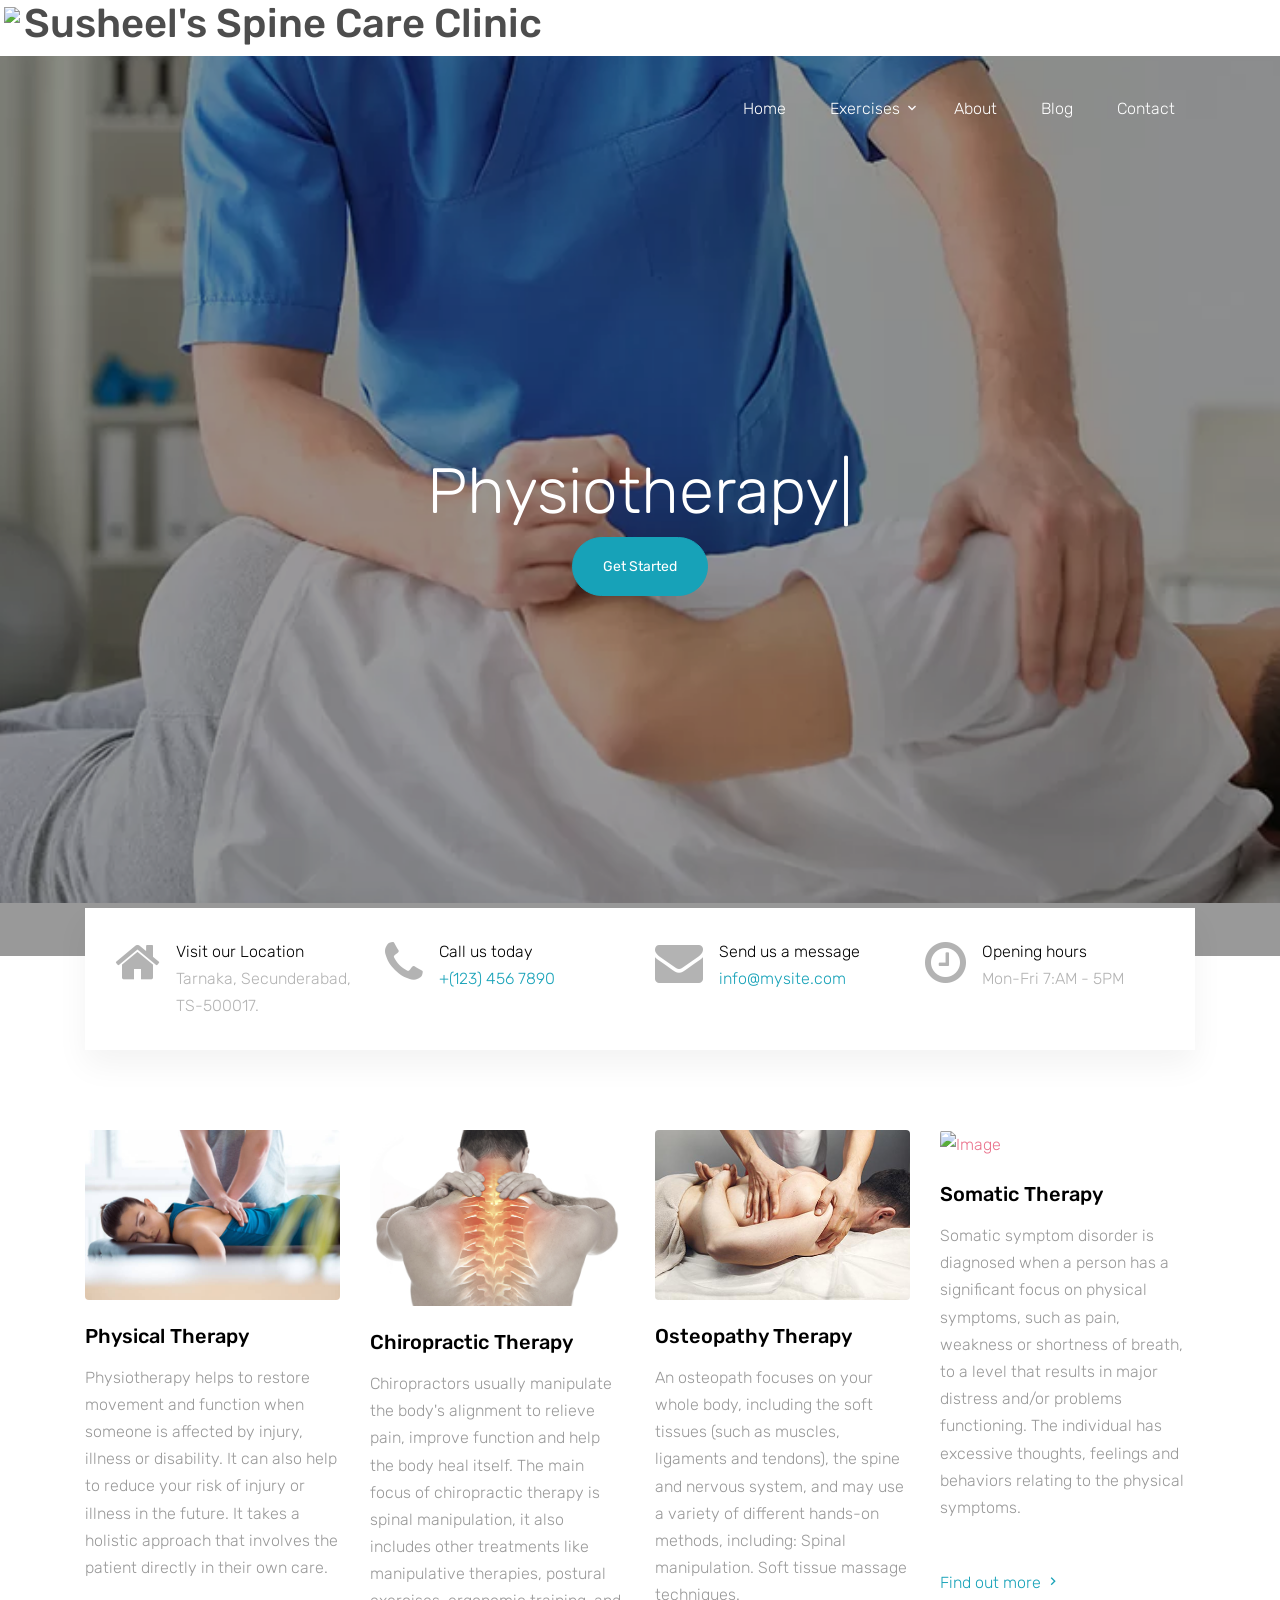
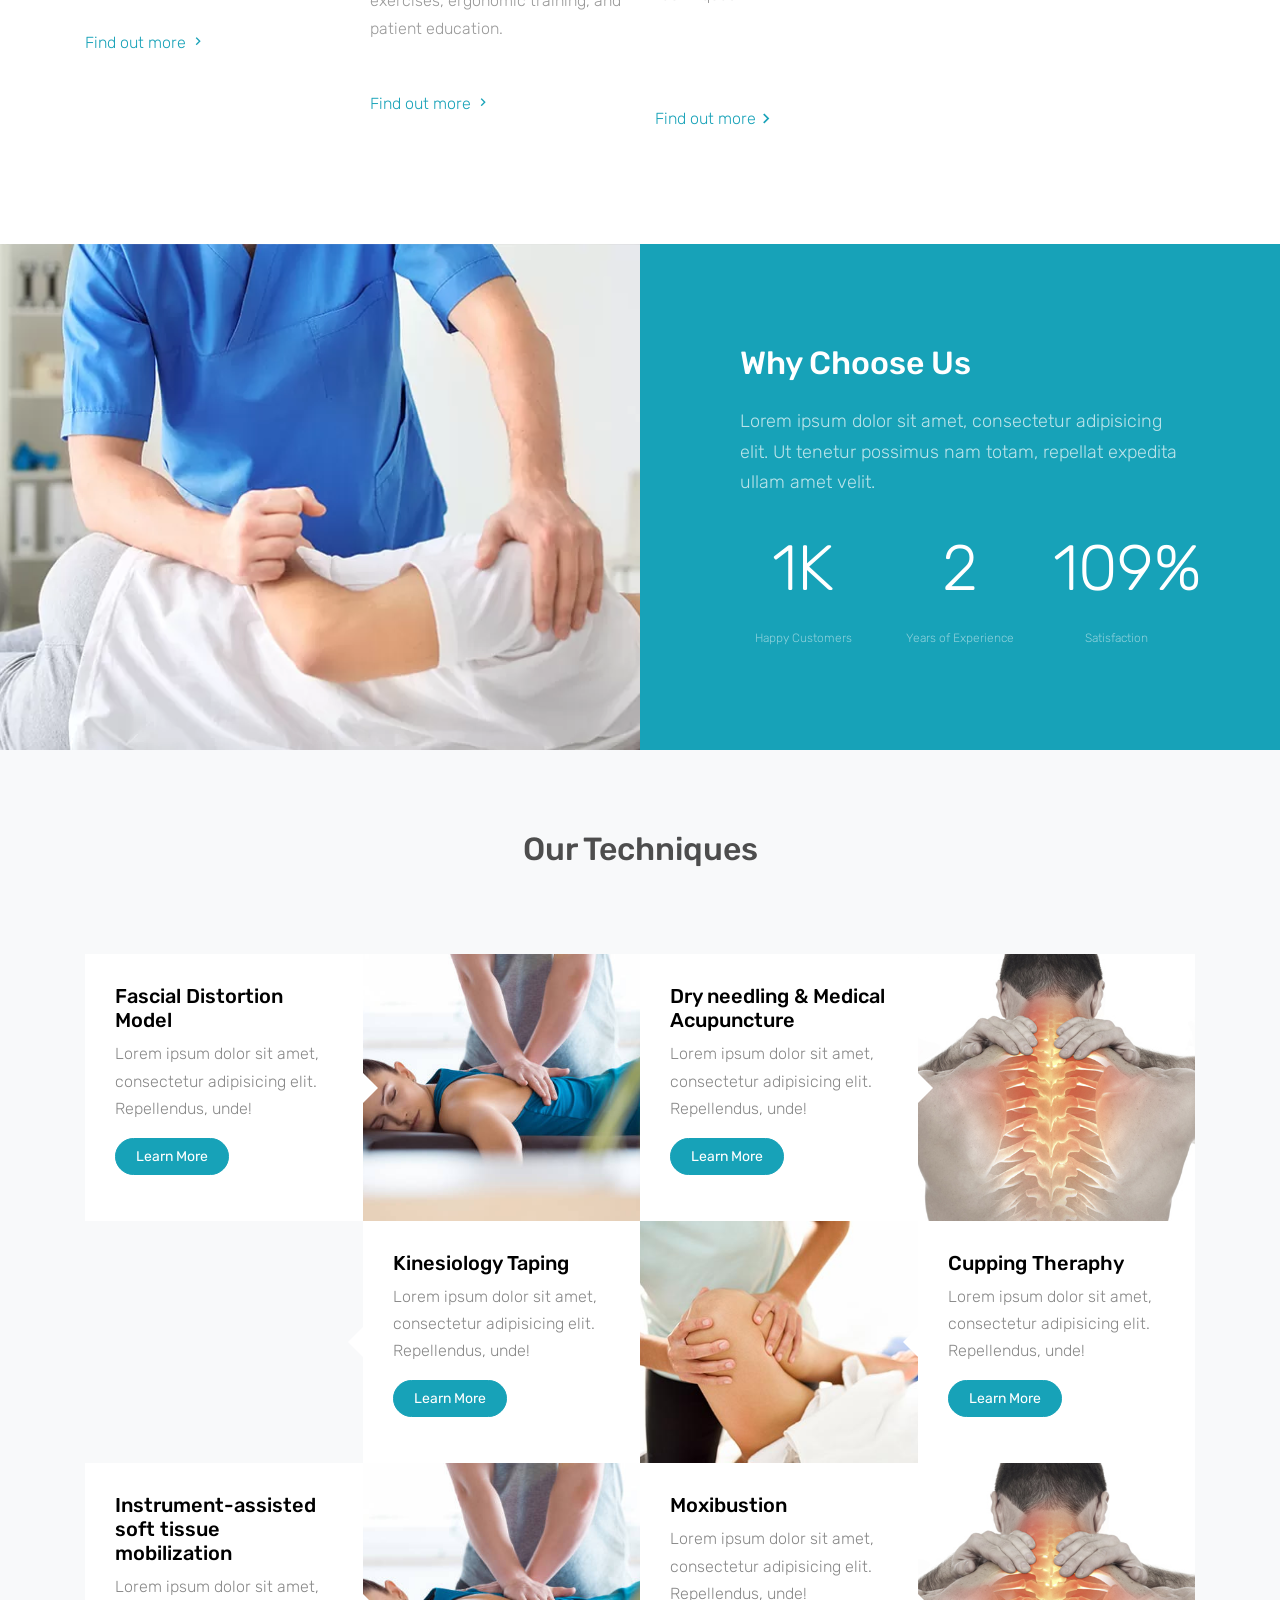
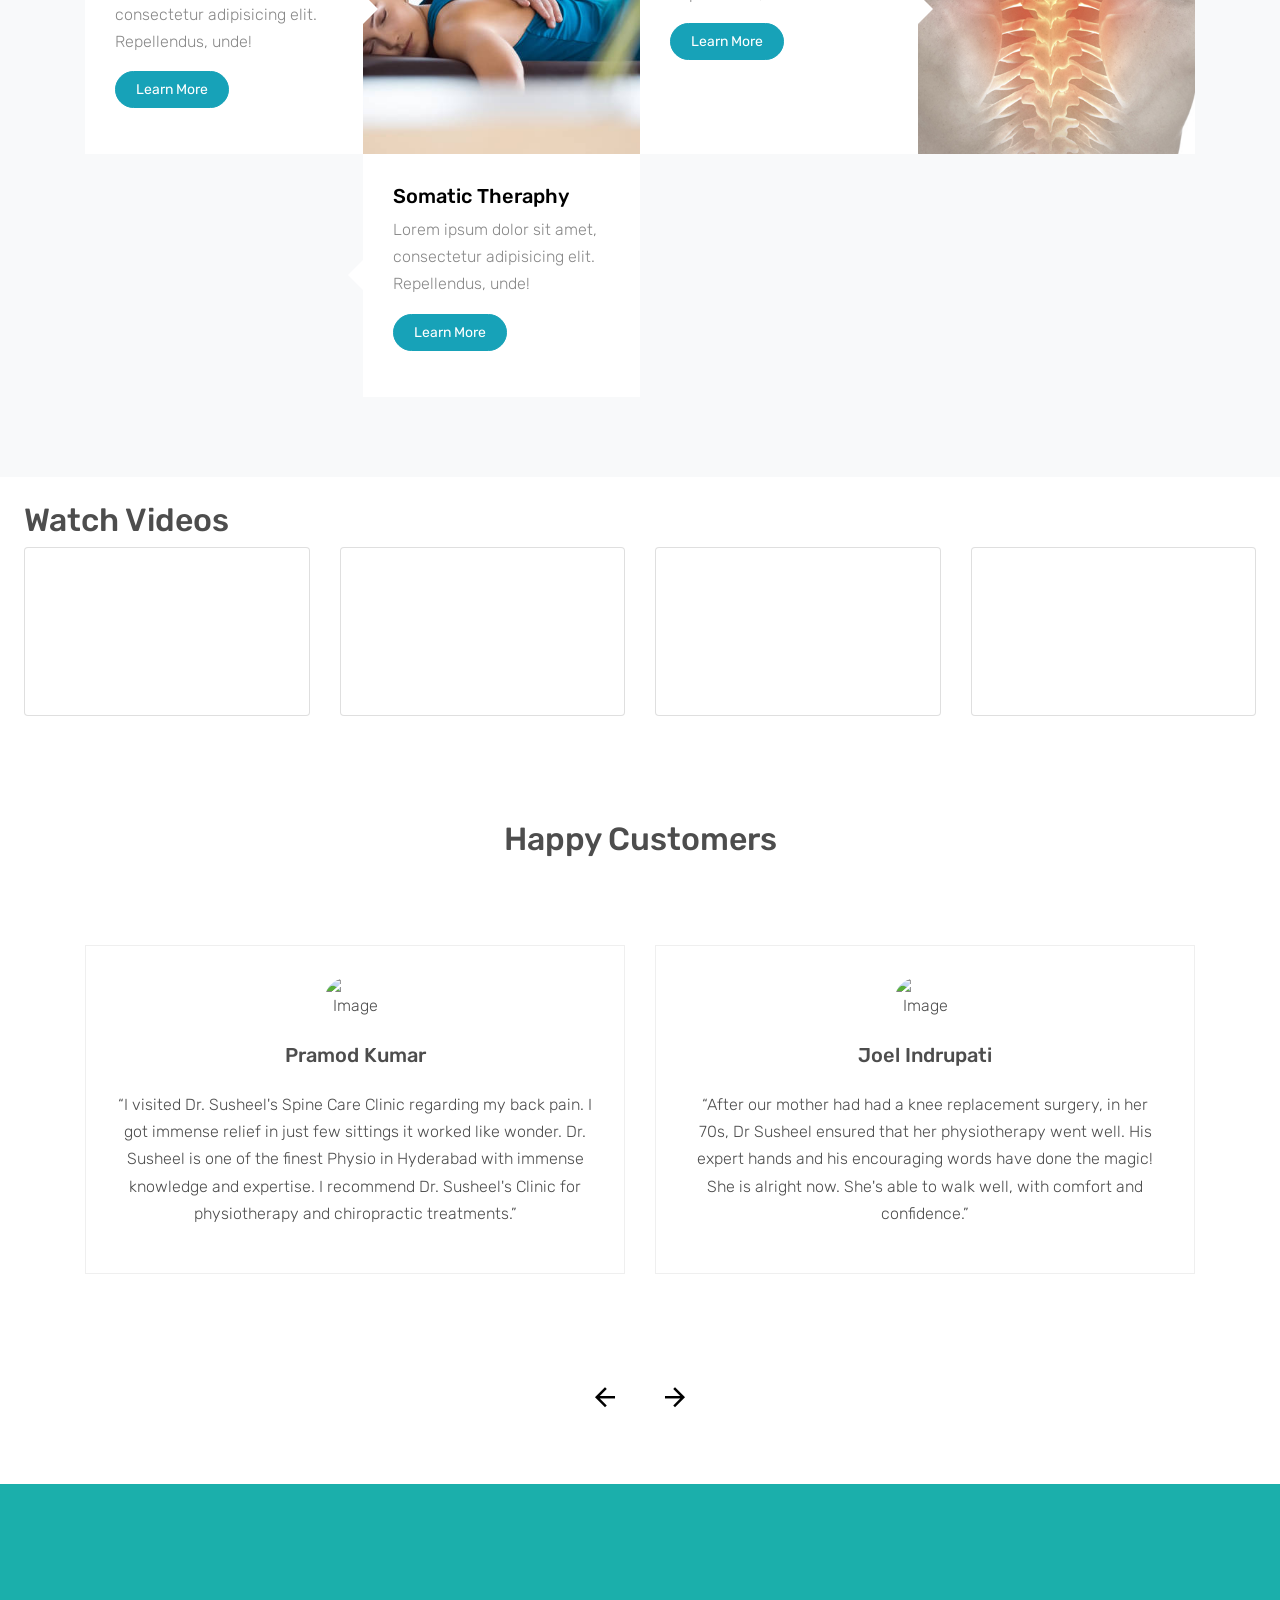
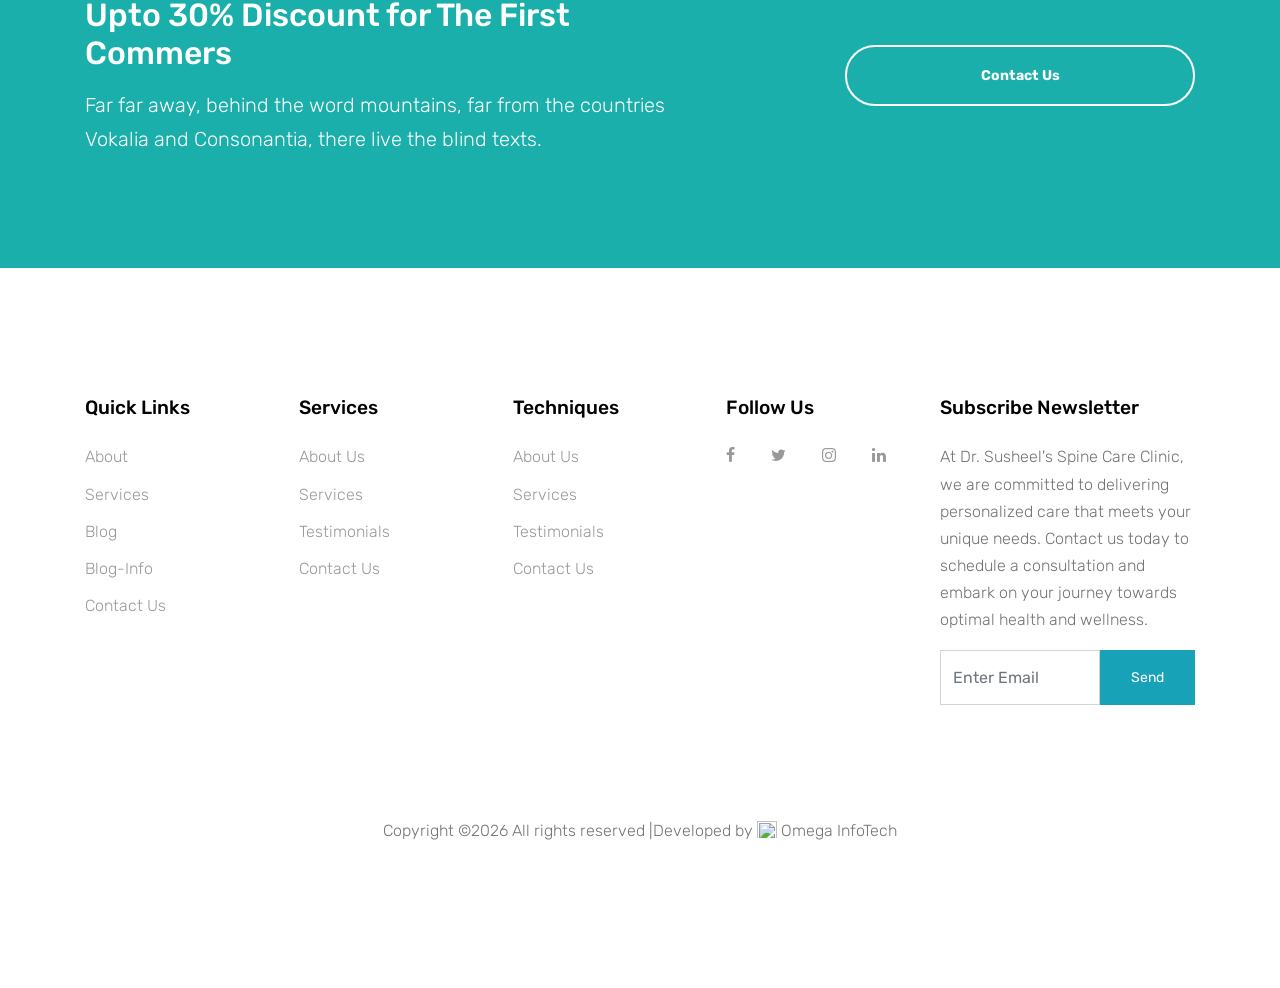
==== commit eaa36f13: "Update index.html" ====
--- a/index.html
+++ b/index.html
@@ -1,3 +1,4 @@
+
 
 <!DOCTYPE html>
 <html lang="en">
@@ -28,67 +29,72 @@
     
   </head>
   <body>
+
+    <div class="logo-bar d-flex flex-row">
+    <a href="index.html" class="text-white"><img class="img-logo m-1" src="images/physicaltherapy logo.jpeg" /></a>
+      <h1 class="heading-navbar"><span class="heading-navbar-span">Susheel's Spine Care</span> Clinic </h1>
+    </div>
+  <div class="d-flex flex-column">
+  <div class="site-mobile-menu ">
+      <div class="site-mobile-menu-header">
+        <div class="site-mobile-menu-close">
+          <span class="icon-close2 js-menu-toggle"></span>
+        </div>
+      </div>
+      <div class="site-mobile-menu-body"></div>
+    </div>
   
-  <div class="site-wrap">
-
-    <div class="site-mobile-menu">
-      <div class="site-mobile-menu-header">
-        <div class="site-mobile-menu-close mt-3">
-          <span class="icon-close2 js-menu-toggle"></span>
-        </div>
-      </div>
-      <div class="site-mobile-menu-body"></div>
-    </div>
     
-    <header class="site-navbar" role="banner">
-
-      <div class="container">
+ <div class="site-navbar mt-5" role="banner">
+      <div class="container">
+        
         <div class="row align-items-center">
           
           <div class="col-11 col-xl-4">
-            <a href="index.html" class="text-white mt-0 mb-10"><img class="w-75" src="images/physicaltherapy logo.jpg" /><span class="text-info"></span> </a>
-          </div>
-          <div class="col-12 col-md-8 d-none d-xl-block">
+          </div>
+          <div class="col-12 col-md-8 d-none d-xl-block ">
             <nav class="site-navigation position-relative text-right" role="navigation">
 
               <ul class="site-menu js-clone-nav mr-auto d-none d-lg-block">
                 <li class="active"><a href="index.html"><span>Home</span></a></li>
-                <li class="has-children">
-                  <a href="services.html"><span>Services</span></a>
+                <li class="has-children" class="active" >
+                  <a href="services.html" ><span >Exercises</span></a>
                   <ul class="dropdown arrow-top">
-                    <li><a href="#">Physical Therapy</a></li>
-                    <li><a href="#">Chiropractic Therapy</a></li>
-                    <li><a href="#">Osteopathy Therapy</a></li>
+                    <li ><a href="services.html">Physiotherapy</a></li>
+                    <li ><a href="services.html">Chiropractic Therapy</a></li>
+                    <li ><a href="services.html">Osteopathy Therapy</a></li>
+                    <li ><a href="services.html">Somatic therapy</a></li>
                     <li class="has-children">
                       <a href="#">Dropdown</a>
                       <ul class="dropdown">
-                        <li><a href="#">Physical Therapy</a></li>
-                        <li><a href="#">Chiropractic Therapy</a></li>
-                        <li><a href="#">Osteopathy Therapy</a></li>
+                        <li><a href="#">Fascial Distortion Model</a></li>
+                        <li><a href="#">Dry needling & Medical Acupuncture</a></li>
+                        <li><a href="#">Kinesiology Taping</a></li>
+                        <li><a href="#">Cupping Theraphy</a></li>
+                        <li><a href="#">Instrument-assisted soft tissue mobilization </a></li>
+                        <li><a href="#">Moxibustion</a></li>
+                        <li><a href="#">Somatic Theraphy</a></li>
                       </ul>
                     </li>
                   </ul>
                 </li>
-                <li><a href="about.html"><span>About</span></a></li>
-                <li><a href="blog.html"><span>Blog</span></a></li>
-                <li><a href="contact.html"><span>Contact</span></a></li>
+                <li><a href="about.html"><span >About</span></a></li>
+                <li><a href="blog.html"><span  >Blog</span></a></li>
+                <li><a href="contact.html"><span >Contact</span></a></li>
               </ul>
             </nav>
           </div>
 
 
-          <div class="d-inline-block d-xl-none ml-md-0 mr-auto py-3" style="position: relative; top: 3px;"><a href="#" class="site-menu-toggle js-menu-toggle text-white"><span class="icon-menu h3"></span></a></div>
+          <div class="d-inline-block d-xl-none ml-md-0 mr-auto" style="position: relative; top: 3px;"><a href="#" class="site-menu-toggle js-menu-toggle text-white"><span class="icon-menu"></span></a></div>
 
           </div>
 
         </div>
       </div>
       
-    </header>
-
-
-
-  
+    </div> 
+              
 
     <div class="site-blocks-cover overlay" style="background-image: url(images/hero_bg_1.jpg);" data-aos="fade" data-stellar-background-ratio="0.5">
       <div class="container">
@@ -98,9 +104,9 @@
             
             <div class="row justify-content-center mb-4">
               <div class="col-md-10 text-center">
-                <h1 data-aos="fade-up" class="mb-5">Welcome to Dr. Susheel's Spine Care Clinic <br/><span class="typed-words"></span></h1>
-
-                <p data-aos="fade-up" data-aos-delay="100"><a href="#" class="btn btn-info btn-pill">Get Started</a></p>
+                <h1 data-aos="fade-up" ><br/><span class="typed-words"></span></h1>
+
+                <p data-aos="fade-up" data-aos-delay="100"><a href="#aboutHome" class="btn btn-info btn-pill">Get Started</a></p>
               </div>
             </div>
 
@@ -110,7 +116,7 @@
     </div>  
 
 
-
+    <section id="aboutHome">
     <div class="block-quick-info-2">
       <div class="container">
         <div class="block-quick-info-2-inner">
@@ -159,33 +165,41 @@
     <div class="block-services-1 py-5">
       <div class="container">
         <div class="row">
-          <div class="mb-4 mb-lg-0 col-sm-6 col-md-6 col-lg-3">
+          <!--<div class="mb-4 mb-lg-0 col-sm-6 col-md-6 col-lg-3">
             <h3 class="mb-3">What We Offer</h3>
             <p>Lorem ipsum dolor sit amet, consectetur adipisicing elit. Officia rerum, aliquid velit minima inventore ad consequatur accusamus dolor.</p>
             <p><a class="text-info" href="#" class="d-inline-flex align-items-center block-service-1-more"><span>See all services</span> <span class="icon-keyboard_arrow_right icon"></span></a></p>
-          </div>
+          </div>-->
           <div class="mb-4 mb-lg-0 col-sm-6 col-md-6 col-lg-3">
             <div class="block-service-1-card">
               <a href="#" class="thumbnail-link d-block mb-4"><img src="images/img_1.jpg" alt="Image" class="img-fluid"></a>
               <h3 class="block-service-1-heading mb-3"><a href="#">Physical Therapy</a></h3>
-              <div class="block-service-1-excerpt"><p>Lorem ipsum dolor sit amet, consectetur adipisicing elit. Enim odit molestias inventore, id sed, in harum tenetur earum.</p></div>
-              <p><a class="text-info" href="#" class="d-inline-flex align-items-center block-service-1-more"><span>Find out more</span> <span class="icon-keyboard_arrow_right icon"></span></a></p>
+              <div class="block-service-1-excerpt mb-5"><p class="mb-5">Physiotherapy helps to restore movement and function when someone is affected by injury, illness or disability. It can also help to reduce your risk of injury or illness in the future. It takes a holistic approach that involves the patient directly in their own care.</p></div>
+              <p class="mt-5"><a class="text-info" href="services.html" class="mt-5 d-inline-flex align-items-center block-service-1-more"><span>Find out more</span> <span class="icon-keyboard_arrow_right icon"></span></a></p>
             </div>
           </div>
           <div class="mb-4 mb-lg-0 col-sm-6 col-md-6 col-lg-3">
             <div class="block-service-1-card">
               <a href="#" class="thumbnail-link d-block mb-4"><img src="images/img_2.jpg" alt="Image" class="img-fluid"></a>
               <h3 class="block-service-1-heading mb-3"><a href="#">Chiropractic Therapy</a></h3>
-              <div class="block-service-1-excerpt"><p>Lorem ipsum dolor sit amet, consectetur adipisicing elit. Enim odit molestias inventore, id sed, in harum tenetur earum.</p></div>
-              <p><a  class="text-info" href="#" class="d-inline-flex align-items-center block-service-1-more"><span>Find out more</span> <span class="icon-keyboard_arrow_right icon"></span></a></p>
+              <div class="block-service-1-excerpt"><p class="mb-5">Chiropractors usually manipulate the body's alignment to relieve pain, improve function and help the body heal itself. The main focus of chiropractic therapy is spinal manipulation, it also includes other treatments like manipulative therapies, postural exercises, ergonomic training, and patient education.</p></div>
+              <p><a  class="text-info " href="services.html" class=" mt-5 d-inline-flex align-items-center block-service-1-more"><span>Find out more</span> <span class="icon-keyboard_arrow_right icon"></span></a></p>
             </div>
           </div>
           <div class="mb-4 mb-lg-0 col-sm-6 col-md-6 col-lg-3">
             <div class="block-service-1-card">
               <a href="#" class="thumbnail-link d-block mb-4"><img src="images/img_3.jpg" alt="Image" class="img-fluid"></a>
               <h3 class="block-service-1-heading mb-3"><a href="#">Osteopathy Therapy</a></h3>
-              <div class="block-service-1-excerpt"><p>Lorem ipsum dolor sit amet, consectetur adipisicing elit. Enim odit molestias inventore, id sed, in harum tenetur earum.</p></div>
-              <p><a href="#" class="d-inline-flex align-items-center block-service-1-more text-info"><span>Find out more</span> <span class="icon-keyboard_arrow_right icon"></span></a></p>
+              <div class="block-service-1-excerpt"><p class="mb-5">An osteopath focuses on your whole body, including the soft tissues (such as muscles, ligaments and tendons), the spine and nervous system, and may use a variety of different hands-on methods, including: Spinal manipulation. Soft tissue massage techniques.</p></div>
+              <p><a href="services.html" class="mt-5 align-items-center block-service-1-more text-info"><span>Find out more</span> <span class="icon-keyboard_arrow_right icon"></span></a></p>
+            </div>
+          </div>
+          <div class="mb-4 mb-lg-0 col-sm-6 col-md-6 col-lg-3">
+            <div class="block-service-1-card">
+              <a href="#" class="thumbnail-link d-block mb-4"><img src="https://www.verywellmind.com/thmb/vZmlbeeM81DMuB94UOAgpkM7iiE=/1500x0/filters:no_upscale():max_bytes(150000):strip_icc()/somatic-therapy-372f274489d0427088efead4e31eb9c5.jpg" alt="Image" class="img-fluid"></a>
+              <h3 class="block-service-1-heading mb-3"><a href="#">Somatic Therapy</a></h3>
+              <div class="block-service-1-excerpt"><p class="mb-5">Somatic symptom disorder is diagnosed when a person has a significant focus on physical symptoms, such as pain, weakness or shortness of breath, to a level that results in major distress and/or problems functioning. The individual has excessive thoughts, feelings and behaviors relating to the physical symptoms.</p></div>
+              <p><a class="text-info" href="services.html" class=" mt-5 d-inline-flex align-items-center block-service-1-more"><span>Find out more</span> <span class="icon-keyboard_arrow_right icon"></span></a></p>
             </div>
           </div>
         </div>
@@ -209,7 +223,7 @@
             <div class="col-sm-4">
               <div class="counter">
                 <div class="number-wrap">
-                  <span class="block-counter-1-number" data-number="3">0</span><span class="append">K</span>
+                  <span class="block-counter-1-number" data-number="10">0</span><span class="append">K</span>
                 </div>
                 <span class="block-counter-1-caption">Happy Customers</span>
               </div>
@@ -217,7 +231,7 @@
             <div class="col-sm-4">
               <div class="counter">
                 <div class="number-wrap">
-                  <span class="block-counter-1-number" data-number="7">0</span><span class="append"></span>
+                  <span class="block-counter-1-number" data-number="25">0</span><span class="append"></span>
                 </div>
                 <span class="block-counter-1-caption">Years of Experience</span>
               </div>
@@ -225,7 +239,7 @@
             <div class="col-sm-4">
               <div class="counter">
                 <div class="number-wrap">
-                  <span class="block-counter-1-number" data-number="100">0</span><span class="append">%</span>
+                  <span class="block-counter-1-number" data-number="1000">0</span><span class="append">%</span>
                 </div>
                 <span class="block-counter-1-caption">Satisfaction</span>
               </div>
@@ -234,12 +248,12 @@
         </div>
       </div>
     </div>
-
+    <section id="ourTechniques">
     <div class="site-section bg-light">
       <div class="container">
         <div class="row mb-5">
           <div class="col-md-12 text-center">
-            <h2 class="site-section-heading text-center font-secondary">Our Special Offers</h2>
+            <h2 class="site-section-heading text-center font-secondary">Our Techniques</h2>
           </div>
         </div>
       </div>
@@ -248,9 +262,9 @@
           <div class="half-wrap d-block d-md-flex">
             <div class="half bg-white d-block d-md-flex arrow-right">
               <div class="text">
-                <h2>Physical Therapy</h2>
+                <h2>Fascial Distortion Model</h2>
                 <p>Lorem ipsum dolor sit amet, consectetur adipisicing elit. Repellendus, unde!</p>
-                <p><a href="course-details.html" class="btn btn-info btn-sm btn-pill">Learn More</a></p>
+                <p><a href="services.html" class="btn btn-info btn-sm btn-pill">Learn More</a></p>
               </div>
             </div>
             <div class="half bg-img img" style="background-image: url('images/img_1.jpg');"></div>
@@ -258,9 +272,9 @@
          <div class="half-wrap d-block d-md-flex">
             <div class="half bg-white d-block d-md-flex arrow-right">
               <div class="text">
-                <h2>Chiropractic Therapy</h2>
+                <h2>Dry needling & Medical Acupuncture</h2>
                 <p>Lorem ipsum dolor sit amet, consectetur adipisicing elit. Repellendus, unde!</p>
-                <p><a href="course-details.html" class="btn btn-info btn-sm btn-pill">Learn More</a></p>
+                <p><a href="services.html" class="btn btn-info btn-sm btn-pill">Learn More</a></p>
               </div>
             </div>
             <div class="half bg-img img" style="background-image: url('images/img_2.jpg');"></div>
@@ -271,26 +285,117 @@
             <div class="half-wrap d-block d-md-flex">
               <div class="half bg-white d-block d-md-flex arrow-left order-md-2">
                 <div class="text">
-                  <h2>Osteopathy Therapy</h2>
+                  <h2>Kinesiology Taping</h2>
                   <p>Lorem ipsum dolor sit amet, consectetur adipisicing elit. Repellendus, unde!</p>
-                  <p><a href="course-details.html" class="btn btn-info btn-sm btn-pill">Learn More</a></p>
-                </div>
-              </div>
-              <div class="half bg-img img" style="background-image: url('images/img_3.jpg');"></div>
-            </div>
-            <!--<div class="half-wrap d-block d-md-flex">
+                  <p><a href="services.html" class="btn btn-info btn-sm btn-pill">Learn More</a></p>
+                </div>
+              </div>
+              <div class="half bg-img img" style="background-image: url('https://www.verywellmind.com/thmb/vZmlbeeM81DMuB94UOAgpkM7iiE=/1500x0/filters:no_upscale():max_bytes(150000):strip_icc()/somatic-therapy-372f274489d0427088efead4e31eb9c5.jpg');"></div>
+            </div>
+            <div class="half-wrap d-block d-md-flex">
               <div class="half bg-white  d-block d-md-flex arrow-left order-md-2">
                 <div class="text">
-                  <h2>Chiropractic Therapy</h2>
+                  <h2>Cupping Theraphy</h2>
                   <p>Lorem ipsum dolor sit amet, consectetur adipisicing elit. Repellendus, unde!</p>
-                  <p><a href="course-details.html" class="btn btn-primary btn-sm btn-pill">Learn More</a></p>
+                  <p><a href="services.html" class="btn btn-info btn-sm btn-pill">Learn More</a></p>
                 </div>
               </div>
               <div class="half bg-img img" style="background-image: url('images/img_4.jpg');"></div>
-            </div>-->
-          </div>
-      </div>
-    </div>
+            </div>
+          </div>
+
+          <div class="d-block d-lg-flex">
+            <div class="half-wrap d-block d-md-flex">
+              <div class="half bg-white d-block d-md-flex arrow-right">
+                <div class="text">
+                  <h2>Instrument-assisted soft tissue mobilization</h2>
+                  <p>Lorem ipsum dolor sit amet, consectetur adipisicing elit. Repellendus, unde!</p>
+                  <p><a href="services.html" class="btn btn-info btn-sm btn-pill">Learn More</a></p>
+                </div>
+              </div>
+              <div class="half bg-img img" style="background-image: url('images/img_1.jpg');"></div>
+            </div>
+           <div class="half-wrap d-block d-md-flex">
+              <div class="half bg-white d-block d-md-flex arrow-right">
+                <div class="text">
+                  <h2>Moxibustion</h2>
+                  <p>Lorem ipsum dolor sit amet, consectetur adipisicing elit. Repellendus, unde!</p>
+                  <p><a href="services.html" class="btn btn-info btn-sm btn-pill">Learn More</a></p>
+                </div>
+              </div>
+              <div class="half bg-img img" style="background-image: url('images/img_2.jpg');"></div>
+            </div> 
+          </div>
+  
+          <div class="d-block d-lg-flex ">
+              <div class="half-wrap d-block d-md-flex">
+                <div class="half bg-white d-block d-md-flex arrow-left order-md-2">
+                  <div class="text">
+                    <h2>Somatic Theraphy</h2>
+                    <p>Lorem ipsum dolor sit amet, consectetur adipisicing elit. Repellendus, unde!</p>
+                    <p><a href="services.html" class="btn btn-info btn-sm btn-pill">Learn More</a></p>
+                  </div>
+                </div>
+                <div class="half bg-img img" style="background-image: url('https://www.verywellmind.com/thmb/vZmlbeeM81DMuB94UOAgpkM7iiE=/1500x0/filters:no_upscale():max_bytes(150000):strip_icc()/somatic-therapy-372f274489d0427088efead4e31eb9c5.jpg');"></div>
+              </div>
+              <!--<div class="half-wrap d-block d-md-flex">
+                <div class="half bg-white  d-block d-md-flex arrow-left order-md-2">
+                  <div class="text">
+                    <h2>Somatic Therapy</h2>
+                    <p>Lorem ipsum dolor sit amet, consectetur adipisicing elit. Repellendus, unde!</p>
+                    <p><a href="course-details.html" class="btn btn-info btn-sm btn-pill">Learn More</a></p>
+                  </div>
+                </div>
+                <div class="half bg-img img" style="background-image: url('images/img_4.jpg');"></div>
+              </div>
+            -->
+            </div>
+      </div>
+    </div></section>
+    <section id="youtube" class="youtube-page p-4">
+      <h2 class="about-page-head">Watch Videos</h2>
+      <div class="row ">
+          <!-- Add YouTube video cards here -->
+          <div class="col-md-3">
+              <div class="card">
+                  <div class="embed-responsive embed-responsive-16by9 m-1">
+                      <iframe class="embed-responsive-item" src="https://www.youtube.com/embed/UIyvAmPFn8g?si=YAVEjJZHbffvu_3I" allowfullscreen></iframe>
+                  </div>
+
+              </div>
+          </div>
+
+
+          <div class="col-md-3">
+              <div class="card">
+                  <div class="embed-responsive embed-responsive-16by9 m-1">
+                      <iframe class="embed-responsive-item" src="https://www.youtube.com/embed/nNtp5k5Cdds?si=o04vg1ZijIMKtkLb" allowfullscreen></iframe>
+                  </div>
+
+
+              </div>
+          </div>
+          <div class="col-md-3">
+              <div class="card">
+                  <div class="embed-responsive embed-responsive-16by9  m-1 ">
+                      <iframe class="embed-responsive-item" src="https://www.youtube.com/embed/7aMJOphEPsY?si=PmiXMlB8-A10z0qQ" allowfullscreen></iframe>
+                  </div>
+
+
+              </div>
+          </div>
+          <div class="col-md-3">
+            <div class="card">
+                <div class="embed-responsive embed-responsive-16by9  m-1 ">
+                    <iframe class="embed-responsive-item" src="https://www.youtube.com/embed/LiXOMLoDm68?si=Gli_ezfTtmAJsxjR" allowfullscreen></iframe>
+                </div>
+
+
+            </div>
+        </div>
+          <!-- Add more cards as needed -->
+      </div>
+  </section>
 
     <div class="site-section">
       <div class="container">
@@ -307,41 +412,42 @@
 
               <div class="d-block block-testimony mx-auto text-center">
                 <div class="person w-25 mx-auto mb-4">
-                  <img src="images/person_1.jpg" alt="Image" class="img-fluid rounded-circle w-50 mx-auto">
+                  <img src="https://lh3.googleusercontent.com/a-/ALV-UjVYnZFhzuKxwy-lxhTCSCoI9iatNkYLz_63OLXgAQPvdLE=w54-h54-p-rp-mo-br100" alt="Image" class="img-fluid rounded-circle w-50 mx-auto">
                 </div>
                 <div>
-                  <h2 class="h5 mb-4">Katie Johnson</h2>
-                  <blockquote>&ldquo;Lorem ipsum dolor sit amet, consectetur adipisicing elit. Alias accusantium qui optio, possimus necessitatibus voluptate aliquam velit nostrum tempora ipsam!&rdquo;</blockquote>
+                  <h2 class="h5 mb-4">Pramod Kumar</h2>
+                  <blockquote>&ldquo;I visited Dr. Susheel's Spine Care Clinic regarding my back pain. I got immense relief in just few sittings it worked like wonder. Dr. Susheel is one of the finest Physio in Hyderabad with immense knowledge and expertise. I recommend Dr. Susheel's Clinic for physiotherapy and chiropractic treatments.&rdquo;</blockquote>
                 </div>
               </div>
 
               <div class="d-block block-testimony mx-auto text-center">
                 <div class="person w-25 mx-auto mb-4">
-                  <img src="images/person_2.jpg" alt="Image" class="img-fluid rounded-circle w-50 mx-auto">
+                  <img src="https://lh3.googleusercontent.com/a-/ALV-UjXw3SrXn5DPRIcNmH9BXNjpkYx4jGsg9uESdVHehWJt6Vk=w32-h32-p-rp-mo-br100" alt="Image" class="img-fluid rounded-circle w-50 mx-auto">
                 </div>
                 <div>
-                  <h2 class="h5 mb-4">Jun Mars</h2>
-                  <blockquote>&ldquo;Lorem ipsum dolor sit amet, consectetur adipisicing elit. Alias accusantium qui optio, possimus necessitatibus voluptate aliquam velit nostrum tempora ipsam!&rdquo;</blockquote>
+                  <h2 class="h5 mb-4">Joel Indrupati</h2>
+                  <blockquote>&ldquo;After our mother had had a knee replacement surgery, in her 70s, Dr Susheel ensured that her physiotherapy went well. His expert hands and his encouraging words have done the magic!
+                    She is alright now. She's able to walk well, with comfort and confidence.&rdquo;</blockquote>
                 </div>
               </div>
 
               <div class="d-block block-testimony mx-auto text-center">
                 <div class="person w-25 mx-auto mb-4">
-                  <img src="images/person_3.jpg" alt="Image" class="img-fluid rounded-circle w-50 mx-auto">
+                  <img src="https://lh3.googleusercontent.com/a-/ALV-UjUN3IrCYL0HprL9Xqquc1IwKGvaZknN78l95dNFHNv9kQ=w54-h54-p-rp-mo-br100" alt="Image" class="img-fluid rounded-circle w-50 mx-auto">
                 </div>
                 <div>
-                  <h2 class="h5 mb-4">Katie Johnson</h2>
-                  <blockquote>&ldquo;Lorem ipsum dolor sit amet, consectetur adipisicing elit. Alias accusantium qui optio, possimus necessitatibus voluptate aliquam velit nostrum tempora ipsam!&rdquo;</blockquote>
+                  <h2 class="h5 mb-4">Ramya Sri</h2>
+                  <blockquote>&ldquo;Went with lot of inhibitions, but back ache cured very well post sessions. He tries all methods to give patient relief like physiotherapy, chiropractic and acupuncture techniques.&rdquo;</blockquote>
                 </div>
               </div>
 
               <div class="d-block block-testimony mx-auto text-center">
                 <div class="person w-25 mx-auto mb-4">
-                  <img src="images/person_4.jpg" alt="Image" class="img-fluid rounded-circle w-50 mx-auto">
+                  <img src="https://lh3.googleusercontent.com/a-/ALV-UjXa9kJ5hYev1Wic7zeUif0pny_3o6vMf7Wn1JMjTXKbeg=w54-h54-p-rp-mo-br100" alt="Image" class="img-fluid rounded-circle w-50 mx-auto">
                 </div>
                 <div>
-                  <h2 class="h5 mb-4">Jun Mars</h2>
-                  <blockquote>&ldquo;Lorem ipsum dolor sit amet, consectetur adipisicing elit. Alias accusantium qui optio, possimus necessitatibus voluptate aliquam velit nostrum tempora ipsam!&rdquo;</blockquote>
+                  <h2 class="h5 mb-4">MURALI KRISHNA Renduchintala</h2>
+                  <blockquote>&ldquo;I am 70 years of age and have been afflicted by Rheumatoid Arthritis when I was 30 years, which impacted my fingers and knees.  In order not to allow further deterioration, I undergo physiotherapy for at least 4-5 days a week.  I have been visiting this clinic since about 5 years.   Dr Susheel Kumar (earlier Dr Ashok) is in charge of the clinic.  I am highly satisfied with the sincerity of the therapy and I strongly recommend this clinic to persons in need of physiotherapy.&rdquo;</blockquote>
                 </div>
               </div>
 
@@ -376,28 +482,29 @@
               <div class="col-md-6 mb-5 mb-lg-0 col-lg-3">
                 <h2 class="footer-heading mb-4">Quick Links</h2>
                 <ul class="list-unstyled">
-                  <li><a href="#">About Us</a></li>
-                  <li><a href="#">Services</a></li>
-                  <li><a href="#">Testimonials</a></li>
-                  <li><a href="#">Contact Us</a></li>
+                  <li><a href="about.html">About</a></li>
+                  <li><a href="services.html">Services</a></li>
+                  <li><a href="blog.html">Blog</a></li>
+                  <li><a href="blog-single.html">Blog-Info</a></li>
+                  <li><a href="contact.html">Contact Us</a></li>
                 </ul>
               </div>
               <div class="col-md-6 mb-5 mb-lg-0 col-lg-3">
-                <h2 class="footer-heading mb-4">Products</h2>
+                <h2 class="footer-heading mb-4">Services</h2>
                 <ul class="list-unstyled">
-                  <li><a href="#">About Us</a></li>
-                  <li><a href="#">Services</a></li>
-                  <li><a href="#">Testimonials</a></li>
-                  <li><a href="#">Contact Us</a></li>
+                  <li><a href="#ourTechniques">About Us</a></li>
+                  <li><a href="services.html">Services</a></li>
+                  <li><a href="services.html">Testimonials</a></li>
+                  <li><a href="contact.html">Contact Us</a></li>
                 </ul>
               </div>
               <div class="col-md-6 mb-5 mb-lg-0 col-lg-3">
-                <h2 class="footer-heading mb-4">Features</h2>
+                <h2 class="footer-heading mb-4">Techniques</h2>
                 <ul class="list-unstyled">
-                  <li><a href="#">About Us</a></li>
-                  <li><a href="#">Services</a></li>
-                  <li><a href="#">Testimonials</a></li>
-                  <li><a href="#">Contact Us</a></li>
+                  <li><a href="#ourTechniques">About Us</a></li>
+                  <li><a href="services.html">Services</a></li>
+                  <li><a href="services.html">Testimonials</a></li>
+                  <li><a href="contact.html">Contact Us</a></li>
                 </ul>
               </div>
               <div class="col-md-6 mb-5 mb-lg-0 col-lg-3">
@@ -411,7 +518,7 @@
           </div>
           <div class="col-lg-3">
             <h2 class="footer-heading mb-4">Subscribe Newsletter</h2>
-            <p>Far far away, behind the word mountains, far from the countries Vokalia and Consonantia, there live the blind texts.</p>
+            <p>At Dr. Susheel's Spine Care Clinic, we are committed to delivering personalized care that meets your unique needs. Contact us today to schedule a consultation and embark on your journey towards optimal health and wellness.</p>
             <form action="#" method="post" class="subscription">
               <div class="input-group mb-3  d-flex align-items-stretch">
                 <input type="text" class="form-control bg-transparent" placeholder="Enter Email" aria-label="Enter Email" aria-describedby="button-addon2">
@@ -424,14 +531,14 @@
           <div class="col-12 text-md-center text-left">
             <p>
             
-            Copyright &copy;<script>document.write(new Date().getFullYear());</script> All rights reserved | <img class="company-logo w-20" src="https://cdn.iconscout.com/icon/free/png-256/omega-watches-3421671-2854590.png=" /> Omega InfoTech</a>
+            Copyright &copy;<script>document.write(new Date().getFullYear());</script> All rights reserved |Developed by <img class="company-logo w-20" src="https://cdn.iconscout.com/icon/free/png-256/omega-watches-3421671-2854590.png=" /> Omega InfoTech</a>
             
             </p>
           </div>
         </div>
       </div>
-    </footer>
-  </div>
+    </footer></section>
+  </div></div>
 
   <script src="js/jquery-3.3.1.min.js"></script>
   <script src="js/jquery-migrate-3.0.1.min.js"></script>
@@ -466,8 +573,4 @@
   <script src="js/main.js"></script>
   
   </body>
-<<<<<<< HEAD
 </html>
-=======
-</html>
->>>>>>> ee22711c0ba7b8ed4000d9eae028f9e81bb0b40c
